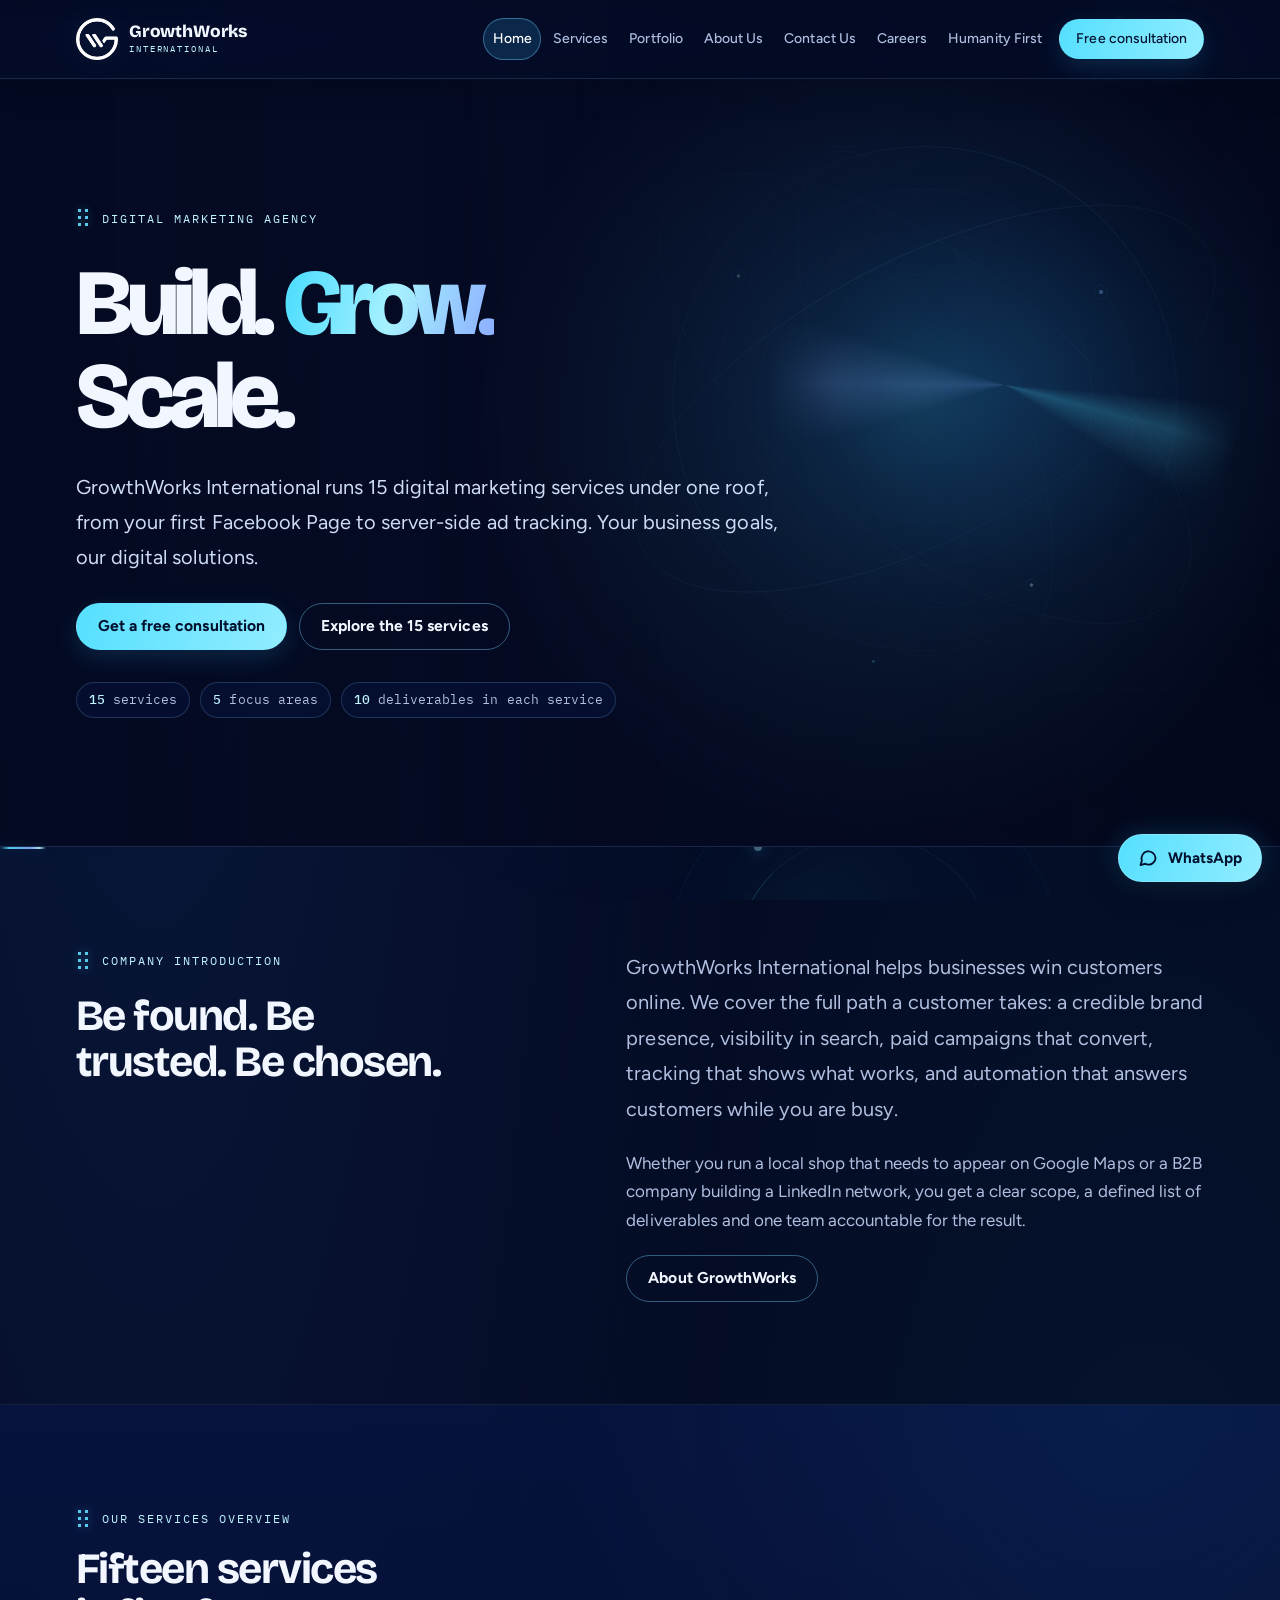
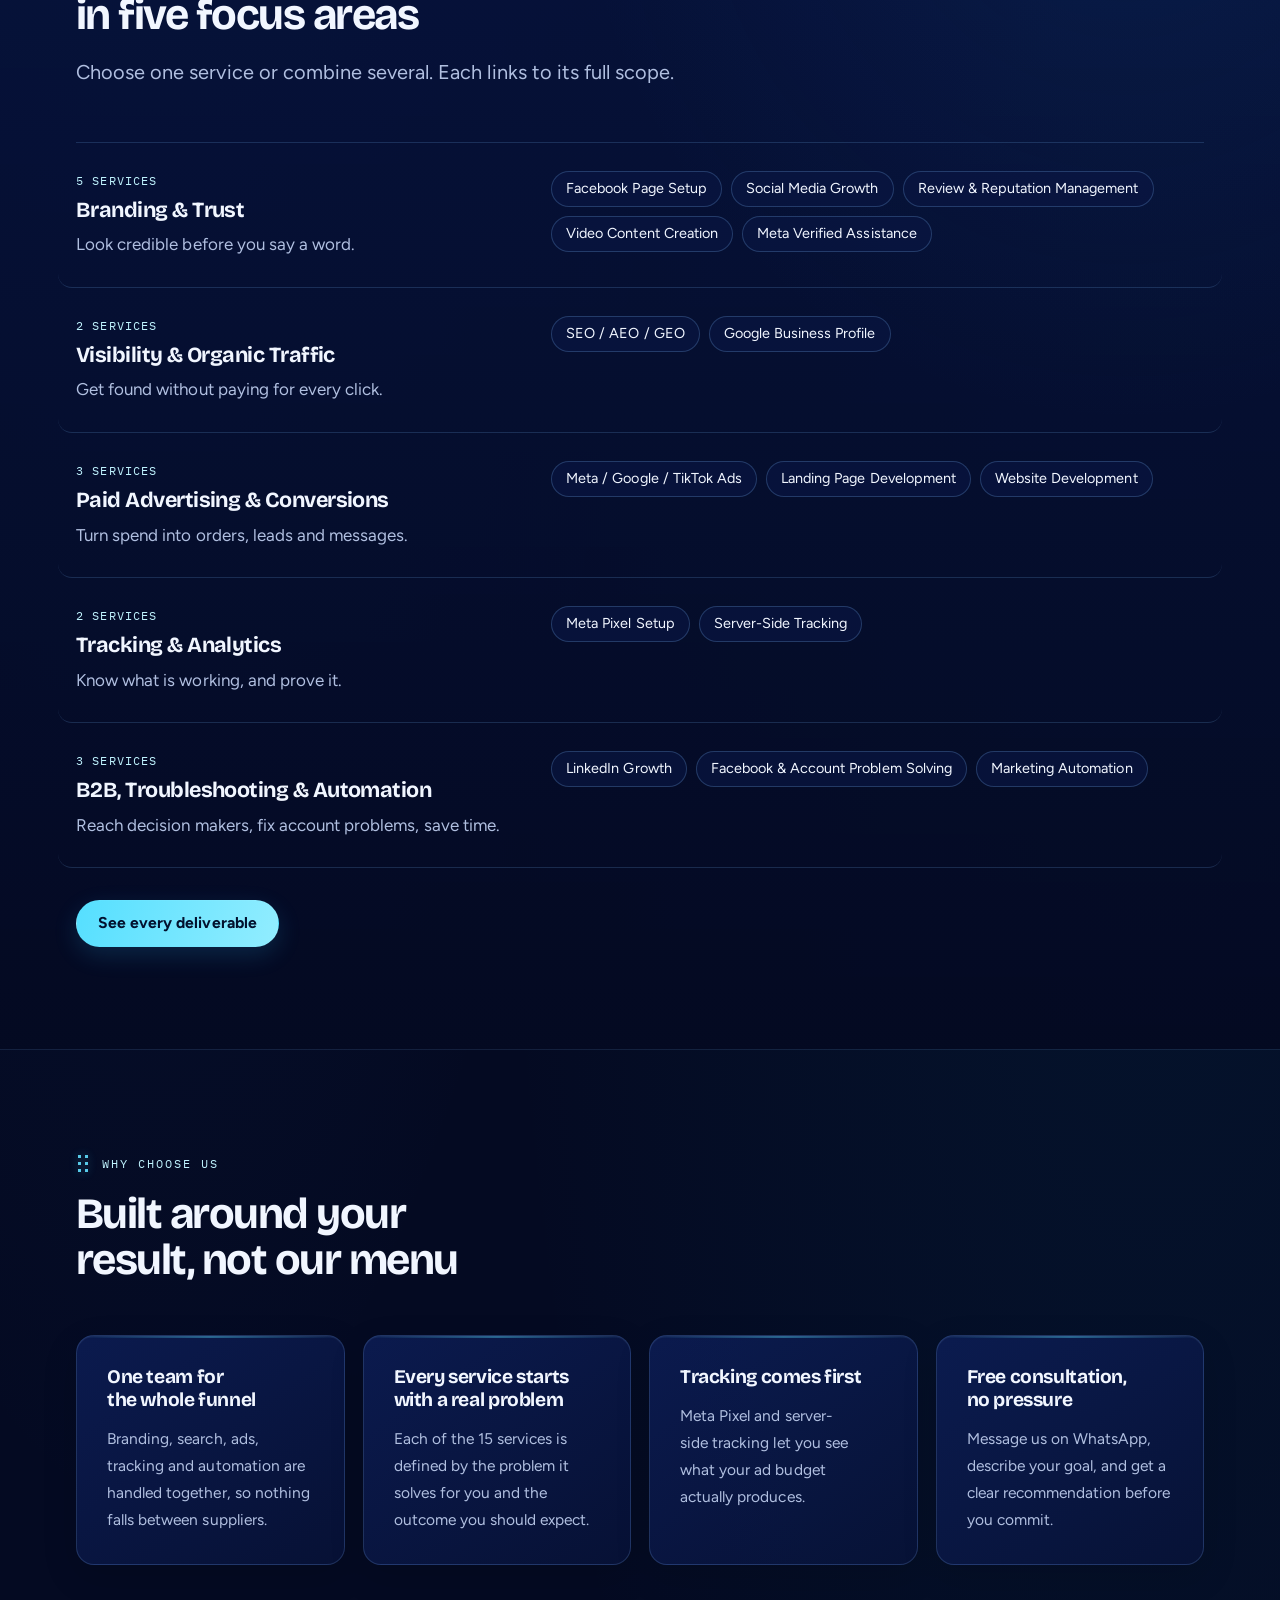
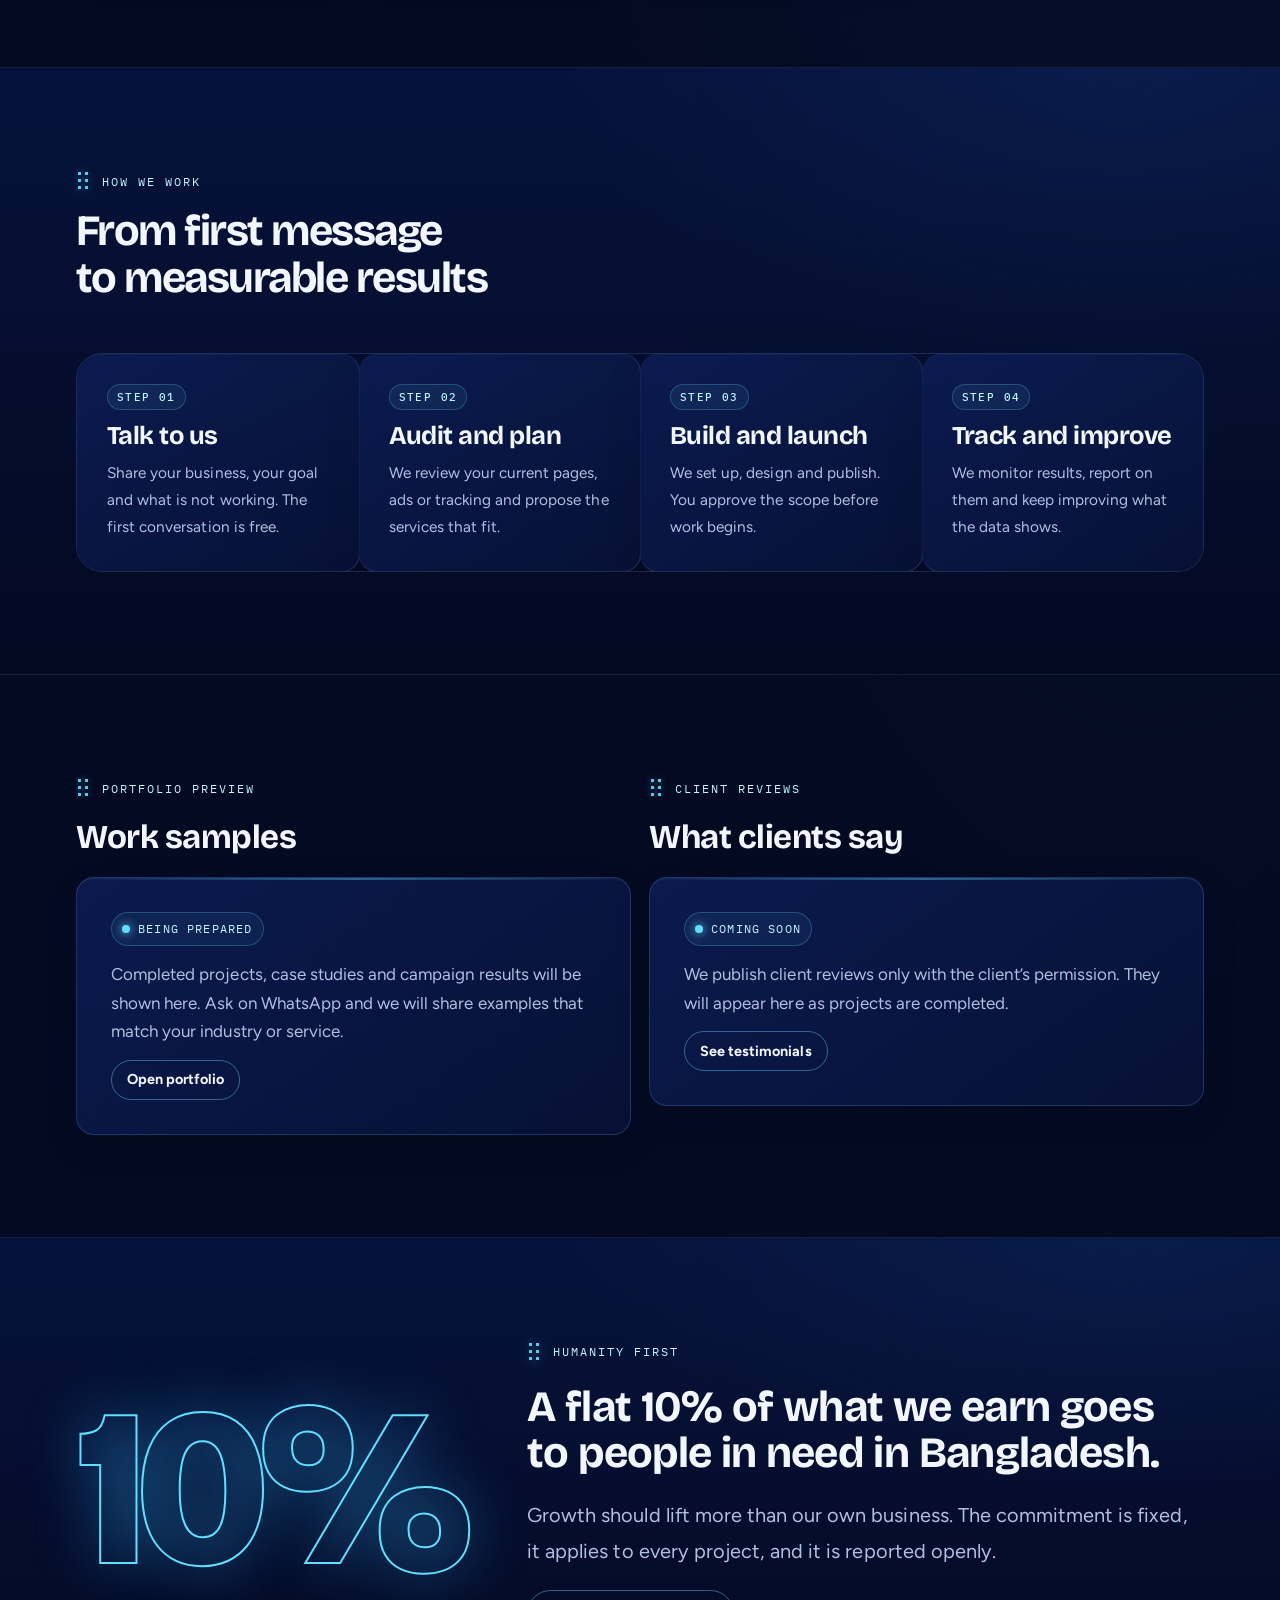
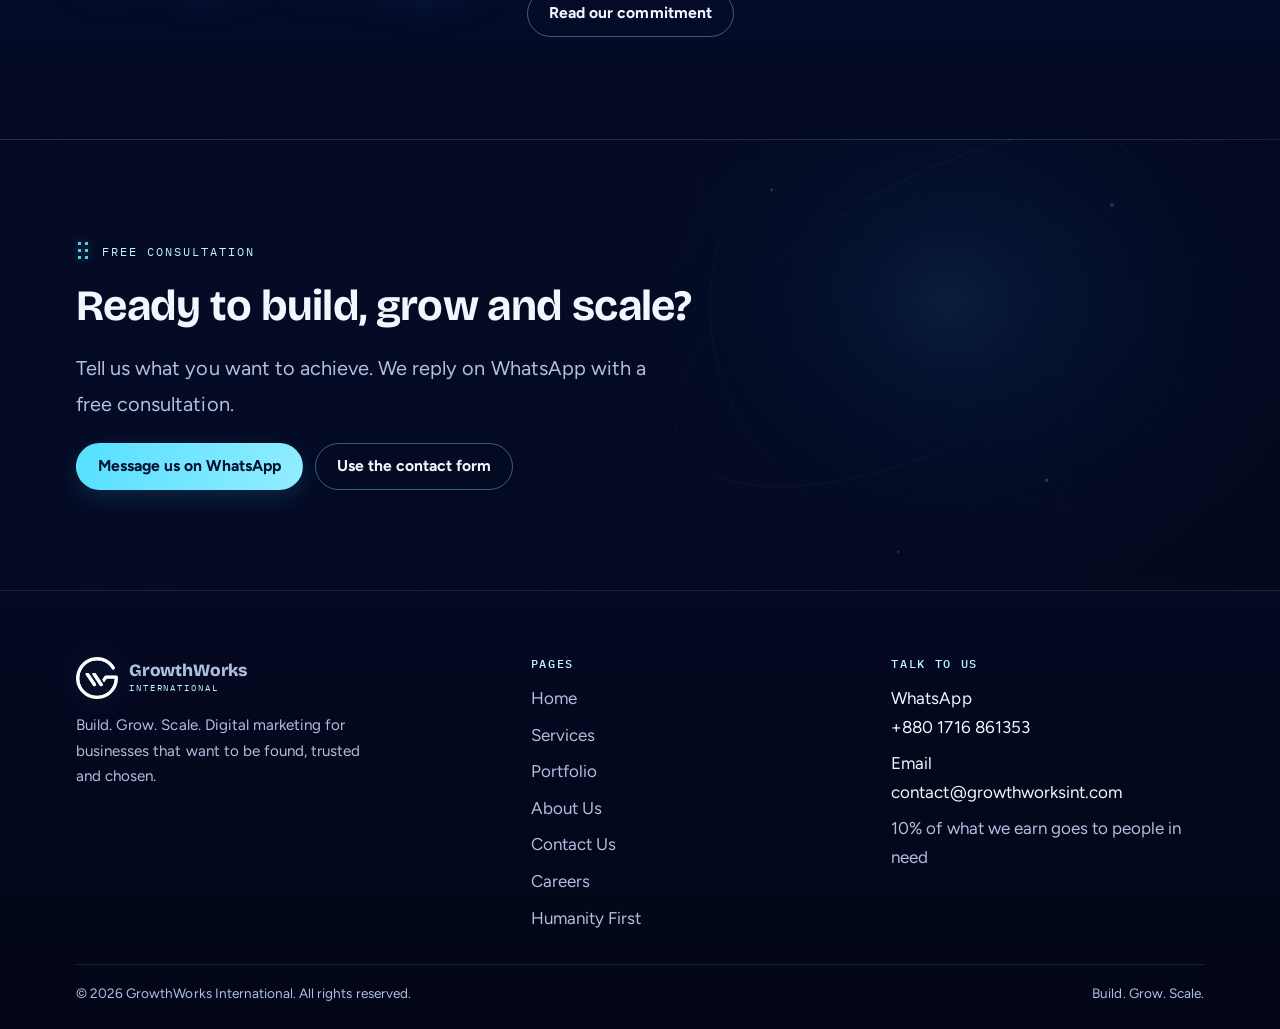
==== index.html @ 4bf30a3e "Preload crisp vector hero artwork for faster first paint" ====
<!doctype html>
<html lang="en">
<head>
  <meta charset="utf-8">
  <meta name="viewport" content="width=device-width, initial-scale=1, viewport-fit=cover">
  <meta name="theme-color" content="#040A22">
  <meta name="color-scheme" content="dark">
  <meta name="robots" content="index, follow, max-image-preview:large">
  <meta name="description" content="GrowthWorks International helps businesses grow online with digital marketing, SEO, paid advertising, analytics, web development and automation.">
  <title>GrowthWorks International | Build. Grow. Scale.</title>
  <link rel="canonical" href="https://growthworksint.jo3.org/">
  <link rel="preload" as="image" href="img/glow-4k.svg" fetchpriority="high">
  <link rel="icon" type="image/png" href="img/logo-mark.png">
  <meta property="og:type" content="website">
  <meta property="og:site_name" content="GrowthWorks International">
  <meta property="og:title" content="GrowthWorks International | Build. Grow. Scale.">
  <meta property="og:description" content="GrowthWorks International helps businesses grow online with digital marketing, SEO, paid advertising, analytics, web development and automation.">
  <meta property="og:url" content="https://growthworksint.jo3.org/">
  <meta name="twitter:card" content="summary">
  <meta name="twitter:title" content="GrowthWorks International | Build. Grow. Scale.">
  <meta name="twitter:description" content="GrowthWorks International helps businesses grow online with digital marketing, SEO, paid advertising, analytics, web development and automation.">
  <link rel="preconnect" href="https://fonts.googleapis.com">
  <link rel="preconnect" href="https://fonts.gstatic.com" crossorigin>
  <link rel="stylesheet" href="https://fonts.googleapis.com/css2?family=Bricolage+Grotesque:opsz,wght@12..96,500;700;800&family=Figtree:wght@400;500;600;700&family=IBM+Plex+Mono:wght@400;500&display=swap">
  <link rel="stylesheet" href="styles.css">
  <script type="application/ld+json">{"@context":"https://schema.org","@type":"Organization","name":"GrowthWorks International","url":"https://growthworksint.jo3.org/","logo":"https://growthworksint.jo3.org/img/logo-mark.png","description":"GrowthWorks International helps businesses grow online with digital marketing, SEO, paid advertising, analytics, web development and automation.","email":"contact@growthworksint.com","telephone":"+8801716861353","areaServed":"Bangladesh","knowsAbout":["Digital marketing","Search engine optimization","Web development","Analytics","Marketing automation"]}</script>
</head>
<body>
<a class="skip-link" href="#main-content">Skip to main content</a>
<header class="site-header"><div class="wrap"><a class="brand" href="index.html" aria-label="GrowthWorks International home"><img src="img/logo-mark.png" alt="" width="40" height="40"><span><b>GrowthWorks</b><small>International</small></span></a><button class="menu-btn" type="button" aria-expanded="false" aria-controls="site-nav">Menu</button><nav class="nav" id="site-nav" aria-label="Main"><a href="index.html" aria-current="page">Home</a><a href="services.html">Services</a><a href="portfolio.html">Portfolio</a><a href="about.html">About Us</a><a href="contact.html">Contact Us</a><a href="careers.html">Careers</a><a href="humanity-first.html">Humanity First</a><a class="btn btn-primary btn-sm nav-cta" href="https://wa.me/8801716861353?text=Hello%20GrowthWorks%20International%2C%20I%20would%20like%20a%20free%20consultation." target="_blank" rel="noopener">Free consultation</a></nav></div></header>
<main id="main-content" tabindex="-1">
<section class="hero"><div class="wrap"><div class="hero-copy">
  <span class="eyebrow">Digital marketing agency</span>
  <h1>Build. <span class="accent">Grow.</span> Scale.</h1>
  <p class="lede" style="color:#cfdcf7">GrowthWorks International runs 15 digital marketing services under one roof, from your first Facebook Page to server-side ad tracking. Your business goals, our digital solutions.</p>
  <div class="btn-row"><a class="btn btn-primary" href="https://wa.me/8801716861353?text=Hello%20GrowthWorks%20International%2C%20I%20would%20like%20a%20free%20consultation." target="_blank" rel="noopener">Get a free consultation</a><a class="btn btn-ghost" href="services.html">Explore the 15 services</a></div>
  <div class="hero-facts"><span><b>15</b> services</span><span><b>5</b> focus areas</span><span><b>10</b> deliverables in each service</span></div>
</div></div></section>

<section class="section"><div class="wrap split">
  <div class="stack"><span class="eyebrow">Company introduction</span><h2>Be found. Be trusted. Be chosen.</h2></div>
  <div class="stack"><p class="lede">GrowthWorks International helps businesses win customers online. We cover the full path a customer takes: a credible brand presence, visibility in search, paid campaigns that convert, tracking that shows what works, and automation that answers customers while you are busy.</p>
  <p class="mute">Whether you run a local shop that needs to appear on Google Maps or a B2B company building a LinkedIn network, you get a clear scope, a defined list of deliverables and one team accountable for the result.</p>
  <div class="btn-row"><a class="btn btn-ghost" href="about.html">About GrowthWorks</a></div></div>
</div></section>

<section class="section alt"><div class="wrap">
  <div class="section-head"><span class="eyebrow">Our services overview</span><h2>Fifteen services in five focus areas</h2><p class="lede">Choose one service or combine several. Each links to its full scope.</p></div>
  <div class="area-list"><div class="area-row"><div><span class="tag">5 services</span><h3>Branding &amp; Trust</h3><p class="mute" style="margin-top:8px">Look credible before you say a word.</p></div><div class="chips"><a class="chip" href="services.html#svc-1">Facebook Page Setup</a><a class="chip" href="services.html#svc-2">Social Media Growth</a><a class="chip" href="services.html#svc-3">Review &amp; Reputation Management</a><a class="chip" href="services.html#svc-4">Video Content Creation</a><a class="chip" href="services.html#svc-5">Meta Verified Assistance</a></div></div><div class="area-row"><div><span class="tag">2 services</span><h3>Visibility &amp; Organic Traffic</h3><p class="mute" style="margin-top:8px">Get found without paying for every click.</p></div><div class="chips"><a class="chip" href="services.html#svc-6">SEO / AEO / GEO</a><a class="chip" href="services.html#svc-7">Google Business Profile</a></div></div><div class="area-row"><div><span class="tag">3 services</span><h3>Paid Advertising &amp; Conversions</h3><p class="mute" style="margin-top:8px">Turn spend into orders, leads and messages.</p></div><div class="chips"><a class="chip" href="services.html#svc-8">Meta / Google / TikTok Ads</a><a class="chip" href="services.html#svc-9">Landing Page Development</a><a class="chip" href="services.html#svc-10">Website Development</a></div></div><div class="area-row"><div><span class="tag">2 services</span><h3>Tracking &amp; Analytics</h3><p class="mute" style="margin-top:8px">Know what is working, and prove it.</p></div><div class="chips"><a class="chip" href="services.html#svc-11">Meta Pixel Setup</a><a class="chip" href="services.html#svc-12">Server-Side Tracking</a></div></div><div class="area-row"><div><span class="tag">3 services</span><h3>B2B, Troubleshooting &amp; Automation</h3><p class="mute" style="margin-top:8px">Reach decision makers, fix account problems, save time.</p></div><div class="chips"><a class="chip" href="services.html#svc-13">LinkedIn Growth</a><a class="chip" href="services.html#svc-14">Facebook &amp; Account Problem Solving</a><a class="chip" href="services.html#svc-15">Marketing Automation</a></div></div></div>
  <div class="btn-row" style="margin-top:32px"><a class="btn btn-primary" href="services.html">See every deliverable</a></div>
</div></section>

<section class="section"><div class="wrap">
  <div class="section-head"><span class="eyebrow">Why choose us</span><h2>Built around your result, not our menu</h2></div>
  <div class="grid g4"><div class="card"><h3>One team for the whole funnel</h3><p>Branding, search, ads, tracking and automation are handled together, so nothing falls between suppliers.</p></div><div class="card"><h3>Every service starts with a real problem</h3><p>Each of the 15 services is defined by the problem it solves for you and the outcome you should expect.</p></div><div class="card"><h3>Tracking comes first</h3><p>Meta Pixel and server-side tracking let you see what your ad budget actually produces.</p></div><div class="card"><h3>Free consultation, no pressure</h3><p>Message us on WhatsApp, describe your goal, and get a clear recommendation before you commit.</p></div></div>
</div></section>

<section class="section alt"><div class="wrap">
  <div class="section-head"><span class="eyebrow">How we work</span><h2>From first message to measurable results</h2></div>
  <div class="steps"><div class="step"><h3>Talk to us</h3><p>Share your business, your goal and what is not working. The first conversation is free.</p></div><div class="step"><h3>Audit and plan</h3><p>We review your current pages, ads or tracking and propose the services that fit.</p></div><div class="step"><h3>Build and launch</h3><p>We set up, design and publish. You approve the scope before work begins.</p></div><div class="step"><h3>Track and improve</h3><p>We monitor results, report on them and keep improving what the data shows.</p></div></div>
</div></section>

<section class="section"><div class="wrap">
  <div class="grid g2">
    <div class="stack"><span class="eyebrow">Portfolio preview</span><h2 style="font-size:clamp(1.5rem,2.6vw,2.1rem)">Work samples</h2>
      <div class="pending"><span class="status">Being prepared</span><p>Completed projects, case studies and campaign results will be shown here. Ask on WhatsApp and we will share examples that match your industry or service.</p><a class="btn btn-ghost btn-sm" href="portfolio.html">Open portfolio</a></div></div>
    <div class="stack"><span class="eyebrow">Client reviews</span><h2 style="font-size:clamp(1.5rem,2.6vw,2.1rem)">What clients say</h2>
      <div class="pending"><span class="status">Coming soon</span><p>We publish client reviews only with the client’s permission. They will appear here as projects are completed.</p><a class="btn btn-ghost btn-sm" href="portfolio.html#testimonials">See testimonials</a></div></div>
  </div>
</div></section>

<section class="section alt"><div class="wrap"><div class="pledge">
  <div class="big-pct" aria-hidden="true">10%</div>
  <div class="stack"><span class="eyebrow">Humanity First</span><h2>A flat 10% of what we earn goes to people in need in Bangladesh.</h2><p class="lede">Growth should lift more than our own business. The commitment is fixed, it applies to every project, and it is reported openly.</p><div class="btn-row"><a class="btn btn-ghost" href="humanity-first.html">Read our commitment</a></div></div>
</div></div></section>
</main><section class="cta-band"><div class="wrap"><div class="stack"><span class="eyebrow">Free consultation</span><h2>Ready to build, grow and scale?</h2><p class="lede">Tell us what you want to achieve. We reply on WhatsApp with a free consultation.</p><div class="btn-row"><a class="btn btn-primary" href="https://wa.me/8801716861353?text=Hello%20GrowthWorks%20International%2C%20I%20would%20like%20a%20free%20consultation." target="_blank" rel="noopener">Message us on WhatsApp</a><a class="btn btn-ghost" href="contact.html">Use the contact form</a></div></div></div></section><footer class="site-footer"><div class="wrap"><div class="footer-grid"><div class="footer-brand"><a class="brand" href="index.html"><img src="img/logo-mark.png" alt="" width="40" height="40"><span><b>GrowthWorks</b><small>International</small></span></a><p>Build. Grow. Scale. Digital marketing for businesses that want to be found, trusted and chosen.</p></div><div><h4>Pages</h4><ul><li><a href="index.html">Home</a></li><li><a href="services.html">Services</a></li><li><a href="portfolio.html">Portfolio</a></li><li><a href="about.html">About Us</a></li><li><a href="contact.html">Contact Us</a></li><li><a href="careers.html">Careers</a></li><li><a href="humanity-first.html">Humanity First</a></li></ul></div><div><h4>Talk to us</h4><ul><li>WhatsApp<br><span style="color:var(--text)">+880 1716 861353</span></li><li>Email<br><span style="color:var(--text)">contact@growthworksint.com</span></li><li><a href="humanity-first.html">10% of what we earn goes to people in need</a></li></ul></div></div><div class="legal"><span>© 2026 GrowthWorks International. All rights reserved.</span><span>Build. Grow. Scale.</span></div></div></footer><a class="wa-float" href="https://wa.me/8801716861353?text=Hello%20GrowthWorks%20International%2C%20I%20have%20a%20question." target="_blank" rel="noopener" aria-label="Chat on WhatsApp"><svg width="20" height="20" viewBox="0 0 24 24" fill="none" stroke="currentColor" stroke-width="2.2" stroke-linecap="round" stroke-linejoin="round" aria-hidden="true"><path d="M21 11.5a8.4 8.4 0 0 1-12.4 7.4L3 20.5l1.7-5.4A8.4 8.4 0 1 1 21 11.5z"/></svg><span>WhatsApp</span></a><script src="site.js"></script>
</body></html>
---- styles.css ----
/* Layout concept: dark navy canvas from the brand glow artwork; left-aligned editorial text, glowing cyan hairlines echo the overlapping circles. */
:root {
  --ink: #040A22;
  --ink-2: #071440;
  --navy: #0B2080;
  --panel: #0A1745;
  --panel-2: #0D1E57;
  --line: rgba(122, 172, 255, 0.2);
  --line-strong: rgba(122, 200, 255, 0.45);
  --glow: #34B8FF;
  --glow-soft: #8FDAFF;
  --text: #EAF1FF;
  --mute: #A3B6E0;
  --ok: #3DDC97;
  --display: 'Bricolage Grotesque', 'Segoe UI', system-ui, sans-serif;
  --body: 'Figtree', 'Segoe UI', system-ui, sans-serif;
  --mono: 'IBM Plex Mono', ui-monospace, SFMono-Regular, Menlo, monospace;
  --gutter: clamp(16px, 4vw, 40px);
  --maxw: 1160px;
  color-scheme: dark;
}

*, *::before, *::after { box-sizing: border-box; }
html { scroll-behavior: smooth; }
body {
  margin: 0;
  background: var(--ink);
  color: var(--text);
  font-family: var(--body);
  font-size: 17px;
  line-height: 1.6;
  -webkit-font-smoothing: antialiased;
}
img { max-width: 100%; display: block; }
a { color: var(--glow-soft); text-underline-offset: 3px; }
a:hover { color: #fff; }
:focus-visible { outline: 2px solid var(--glow); outline-offset: 3px; border-radius: 4px; }
h1, h2, h3, h4 { font-family: var(--display); line-height: 1.12; margin: 0; text-wrap: balance; letter-spacing: -0.015em; }
h1 { font-size: clamp(2.6rem, 7vw, 5.2rem); font-weight: 800; }
h2 { font-size: clamp(1.8rem, 3.6vw, 2.7rem); font-weight: 700; }
h3 { font-size: clamp(1.25rem, 2vw, 1.6rem); font-weight: 700; }
h4 { font-size: 1rem; font-weight: 700; letter-spacing: 0; }
p { margin: 0; }
ul { margin: 0; padding: 0; list-style: none; }

.wrap { width: 100%; max-width: var(--maxw); margin-inline: auto; padding-inline: var(--gutter); }
.section { padding-block: clamp(56px, 9vw, 104px); }
.section + .section { border-top: 1px solid var(--line); }
.section.alt { background: linear-gradient(180deg, var(--ink-2), var(--ink)); }
.stack { display: flex; flex-direction: column; gap: 20px; }
.lede { font-size: clamp(1.05rem, 1.6vw, 1.25rem); color: var(--mute); max-width: 62ch; }
.mute { color: var(--mute); }

/* eyebrow with the dotted-column motif from the brand artwork */
.eyebrow {
  display: inline-flex; align-items: center; gap: 12px;
  font-family: var(--mono); font-size: 0.78rem; letter-spacing: 0.14em; text-transform: uppercase; color: var(--glow-soft);
}
.eyebrow::before {
  content: ""; width: 14px; height: 22px; flex: none;
  background: radial-gradient(circle, var(--glow) 1.6px, transparent 2px) 0 0 / 7px 7px;
  opacity: 0.9;
}

/* header */
.site-header {
  position: sticky; top: env(safe-area-inset-top, 0px); z-index: 50;
  background: rgba(4, 10, 34, 0.86); backdrop-filter: blur(14px);
  border-bottom: 1px solid var(--line);
}
.site-header .wrap { display: flex; align-items: center; gap: 20px; min-height: 68px; }
.brand { display: flex; align-items: center; gap: 12px; text-decoration: none; color: var(--text); min-width: 0; }
.brand img { width: 40px; height: 40px; }
.brand b { font-family: var(--display); font-weight: 800; font-size: 1.1rem; letter-spacing: -0.01em; display: block; line-height: 1.1; }
.brand small { font-family: var(--mono); font-size: 0.62rem; letter-spacing: 0.22em; text-transform: uppercase; color: var(--glow-soft); display: block; }
.nav { margin-left: auto; display: flex; align-items: center; gap: 4px; }
.nav a { color: var(--mute); text-decoration: none; font-size: 0.95rem; font-weight: 500; padding: 8px 12px; border-radius: 999px; white-space: nowrap; }
.nav a:hover { color: #fff; background: rgba(52, 184, 255, 0.1); }
.nav a[aria-current="page"] { color: #fff; background: rgba(52, 184, 255, 0.16); box-shadow: inset 0 0 0 1px var(--line-strong); }
.nav-cta { margin-left: 8px; }
.menu-btn { display: none; margin-left: auto; background: transparent; color: var(--text); border: 1px solid var(--line-strong); border-radius: 10px; padding: 9px 14px; font: 600 0.9rem var(--body); cursor: pointer; }

@media (max-width: 1040px) {
  .js .menu-btn { display: inline-flex; }
  .js .nav {
    display: none; position: absolute; left: 0; right: 0; top: 100%;
    flex-direction: column; align-items: stretch; gap: 2px; margin: 0;
    padding: 12px var(--gutter) 18px; background: var(--ink); border-bottom: 1px solid var(--line);
  }
  .js .nav.open { display: flex; }
  .js .nav a { padding: 12px 14px; font-size: 1.02rem; }
  .js .nav-cta { margin: 8px 0 0; }
  .nav { flex-wrap: wrap; justify-content: flex-end; }
}

/* buttons */
.btn {
  display: inline-flex; align-items: center; justify-content: center; gap: 10px;
  font: 700 0.98rem var(--body); text-decoration: none; cursor: pointer;
  padding: 13px 22px; border-radius: 999px; border: 1px solid transparent; line-height: 1.2;
  transition: transform 0.15s ease, box-shadow 0.2s ease, background 0.2s ease;
}
.btn-primary { background: var(--glow); color: #02112e; box-shadow: 0 0 0 0 rgba(52, 184, 255, 0.5); }
.btn-primary:hover { background: var(--glow-soft); color: #02112e; box-shadow: 0 0 28px 2px rgba(52, 184, 255, 0.45); transform: translateY(-1px); }
.btn-ghost { background: transparent; color: var(--text); border-color: var(--line-strong); }
.btn-ghost:hover { background: rgba(52, 184, 255, 0.12); color: #fff; }
.btn-sm { padding: 9px 16px; font-size: 0.9rem; }
.btn-row { display: flex; flex-wrap: wrap; gap: 12px; }

/* hero */
.hero {
  position: relative; isolation: isolate; overflow: hidden;
  background: var(--ink) url("img/glow.jpg") right center / cover no-repeat;
  border-bottom: 1px solid var(--line);
}
.hero::before {
  content: ""; position: absolute; inset: 0; z-index: -1;
  background: linear-gradient(90deg, var(--ink) 0%, rgba(4, 10, 34, 0.92) 38%, rgba(4, 10, 34, 0.35) 72%, rgba(4, 10, 34, 0.15) 100%);
}
.hero .wrap { padding-block: clamp(64px, 11vw, 140px); }
.hero-copy { max-width: 700px; display: flex; flex-direction: column; gap: 26px; }
.hero h1 .accent { color: var(--glow); text-shadow: 0 0 40px rgba(52, 184, 255, 0.45); }
.hero-facts { display: flex; flex-wrap: wrap; gap: 10px 28px; margin-top: 8px; font-family: var(--mono); font-size: 0.82rem; color: var(--mute); }
.hero-facts b { color: var(--text); font-weight: 500; }
.page-hero { padding-block: clamp(48px, 8vw, 92px); border-bottom: 1px solid var(--line); background: radial-gradient(900px 340px at 85% 0%, rgba(52, 184, 255, 0.14), transparent 70%), var(--ink); }
.page-hero .stack { max-width: 760px; }
.page-hero h1 { font-size: clamp(2.2rem, 5.5vw, 4rem); }

/* grids and cards */
.section-head { display: flex; flex-direction: column; gap: 14px; margin-bottom: clamp(28px, 4vw, 48px); max-width: 720px; }
.grid { display: grid; gap: 18px; }
.g2 { grid-template-columns: repeat(auto-fit, minmax(min(100%, 320px), 1fr)); }
.g3 { grid-template-columns: repeat(auto-fit, minmax(min(100%, 280px), 1fr)); }
.g4 { grid-template-columns: repeat(auto-fit, minmax(min(100%, 230px), 1fr)); }
.card { background: var(--panel); border: 1px solid var(--line); border-radius: 18px; padding: 24px; display: flex; flex-direction: column; gap: 12px; min-width: 0; }
.card p { color: var(--mute); font-size: 0.97rem; }
.card h3 { font-size: 1.2rem; }
a.card { text-decoration: none; color: inherit; transition: border-color 0.2s, transform 0.2s, background 0.2s; }
a.card:hover { border-color: var(--line-strong); background: var(--panel-2); transform: translateY(-2px); }
.tag { font-family: var(--mono); font-size: 0.72rem; letter-spacing: 0.1em; text-transform: uppercase; color: var(--glow-soft); }
.more { margin-top: auto; font-weight: 600; font-size: 0.92rem; color: var(--glow-soft); }

/* service-area rows on home */
.area-list { display: flex; flex-direction: column; border-top: 1px solid var(--line); }
.area-row { display: grid; grid-template-columns: minmax(0, 1fr) minmax(0, 1.5fr); gap: 12px 40px; padding-block: 26px; border-bottom: 1px solid var(--line); }
.area-row h3 { font-size: 1.35rem; }
.area-row .tag { display: block; margin-bottom: 8px; }
.chips { display: flex; flex-wrap: wrap; gap: 8px; align-content: flex-start; }
.chip { font-size: 0.9rem; padding: 7px 14px; border: 1px solid var(--line-strong); border-radius: 999px; color: var(--text); text-decoration: none; background: rgba(52, 184, 255, 0.06); }
a.chip:hover { background: rgba(52, 184, 255, 0.18); color: #fff; }
@media (max-width: 760px) { .area-row { grid-template-columns: minmax(0, 1fr); } }

/* process */
.steps { display: grid; grid-template-columns: repeat(auto-fit, minmax(min(100%, 220px), 1fr)); gap: 0; counter-reset: s; border: 1px solid var(--line); border-radius: 18px; overflow: hidden; }
.step { padding: 26px; display: flex; flex-direction: column; gap: 10px; border-right: 1px solid var(--line); border-bottom: 1px solid var(--line); margin: 0 -1px -1px 0; background: var(--panel); min-width: 0; }
.step::before { counter-increment: s; content: "Step " counter(s); font-family: var(--mono); font-size: 0.75rem; letter-spacing: 0.12em; text-transform: uppercase; color: var(--glow); }
.step p { color: var(--mute); font-size: 0.96rem; }

/* placeholder panel (portfolio, reviews, reports) */
.pending { border: 1px dashed var(--line-strong); border-radius: 18px; padding: 28px; display: flex; flex-direction: column; gap: 14px; background: rgba(13, 30, 87, 0.35); align-items: flex-start; min-width: 0; }
.pending p { color: var(--mute); max-width: 60ch; }
.status { display: inline-flex; align-items: center; gap: 8px; font-family: var(--mono); font-size: 0.74rem; letter-spacing: 0.1em; text-transform: uppercase; color: var(--glow-soft); }
.status::before { content: ""; width: 8px; height: 8px; border-radius: 50%; background: var(--glow); box-shadow: 0 0 10px var(--glow); }

/* CTA band */
.cta-band { position: relative; isolation: isolate; overflow: hidden; background: var(--ink) url("img/glow.jpg") 80% center / cover no-repeat; border-top: 1px solid var(--line); }
.cta-band::before { content: ""; position: absolute; inset: 0; z-index: -1; background: linear-gradient(90deg, rgba(4, 10, 34, 0.95), rgba(4, 10, 34, 0.55)); }
.cta-band .wrap { padding-block: clamp(56px, 8vw, 96px); }
.cta-band .stack { max-width: 640px; }

/* services page */
.svc-nav { position: sticky; top: calc(68px + env(safe-area-inset-top, 0px)); z-index: 40; background: rgba(4, 10, 34, 0.92); backdrop-filter: blur(10px); border-bottom: 1px solid var(--line); }
.svc-nav .wrap { display: flex; gap: 8px; padding-block: 10px; overflow-x: auto; scrollbar-width: thin; }
.svc-nav a { flex: none; white-space: nowrap; font-size: 0.88rem; padding: 7px 14px; border-radius: 999px; border: 1px solid var(--line); color: var(--mute); text-decoration: none; }
.svc-nav a:hover { color: #fff; border-color: var(--line-strong); }
.svc-group { scroll-margin-top: 140px; }
.svc-group > .wrap > h2 { margin-bottom: 8px; }
.svc { display: grid; grid-template-columns: minmax(0, 1.1fr) minmax(0, 1fr); gap: 28px 48px; padding-block: 40px; border-top: 1px solid var(--line); scroll-margin-top: 150px; }
.svc:first-of-type { margin-top: 28px; }
.svc-id { font-family: var(--mono); font-size: 0.8rem; letter-spacing: 0.12em; color: var(--glow); }
.svc h3 { font-size: clamp(1.5rem, 2.6vw, 2.1rem); margin: 6px 0 18px; }
.svc dl { margin: 0; display: flex; flex-direction: column; gap: 14px; }
.svc dt { font-family: var(--mono); font-size: 0.72rem; letter-spacing: 0.12em; text-transform: uppercase; color: var(--glow-soft); }
.svc dd { margin: 4px 0 0; color: var(--text); }
.svc dd.soft { color: var(--mute); font-size: 0.93rem; }
.svc .btn-row { margin-top: 22px; }
.included { background: var(--panel); border: 1px solid var(--line); border-radius: 18px; padding: 24px; align-self: start; min-width: 0; }
.included h4 { font-family: var(--mono); font-size: 0.74rem; letter-spacing: 0.12em; text-transform: uppercase; color: var(--glow-soft); margin-bottom: 14px; font-weight: 500; }
.included ul { display: grid; gap: 9px; }
.included li { position: relative; padding-left: 22px; font-size: 0.96rem; }
.included li::before { content: ""; position: absolute; left: 0; top: 0.55em; width: 9px; height: 9px; border-radius: 50%; border: 2px solid var(--glow); }
@media (max-width: 860px) { .svc { grid-template-columns: minmax(0, 1fr); } }

/* two-column text blocks */
.split { display: grid; grid-template-columns: minmax(0, 1fr) minmax(0, 1.2fr); gap: 32px clamp(32px, 6vw, 80px); align-items: start; }
@media (max-width: 860px) { .split { grid-template-columns: minmax(0, 1fr); } }
.list { display: flex; flex-direction: column; gap: 12px; }
.list li { position: relative; padding-left: 26px; color: var(--mute); }
.list li strong { color: var(--text); font-weight: 600; }
.list li::before { content: ""; position: absolute; left: 0; top: 0.6em; width: 10px; height: 10px; border-radius: 50%; border: 2px solid var(--glow); }

/* humanity first */
.big-pct { font-family: var(--display); font-weight: 800; font-size: clamp(6rem, 22vw, 14rem); line-height: 0.85; color: transparent; -webkit-text-stroke: 2px var(--glow); letter-spacing: -0.04em; text-shadow: 0 0 60px rgba(52, 184, 255, 0.35); }
.pledge { display: grid; grid-template-columns: auto minmax(0, 1fr); gap: 20px clamp(24px, 5vw, 64px); align-items: center; }
@media (max-width: 700px) { .pledge { grid-template-columns: minmax(0, 1fr); } }

/* forms */
.form { background: var(--panel); border: 1px solid var(--line); border-radius: 20px; padding: clamp(20px, 3vw, 32px); display: grid; grid-template-columns: repeat(2, minmax(0, 1fr)); gap: 18px; }
.form .full { grid-column: 1 / -1; }
@media (max-width: 640px) { .form { grid-template-columns: minmax(0, 1fr); } }
.field { display: flex; flex-direction: column; gap: 7px; min-width: 0; }
.field label { font-size: 0.86rem; font-weight: 600; color: var(--text); }
.field input, .field select, .field textarea {
  width: 100%; font: 400 1rem var(--body); color: var(--text); background: var(--ink);
  border: 1px solid var(--line-strong); border-radius: 12px; padding: 12px 14px;
}
.field textarea { min-height: 120px; resize: vertical; }
.field input::placeholder, .field textarea::placeholder { color: #6f84b5; }
.field input:focus, .field select:focus, .field textarea:focus { outline: 2px solid var(--glow); outline-offset: 1px; border-color: var(--glow); }
.result { grid-column: 1 / -1; border: 1px solid var(--line-strong); border-radius: 14px; padding: 18px; background: rgba(52, 184, 255, 0.07); display: flex; flex-direction: column; gap: 12px; }
.result textarea { width: 100%; min-height: 150px; font: 400 0.9rem var(--mono); color: var(--text); background: var(--ink); border: 1px solid var(--line); border-radius: 10px; padding: 12px; }
.result[hidden] { display: none; }

/* contact details */
.contact-list { display: flex; flex-direction: column; gap: 14px; }
.contact-item { display: flex; flex-wrap: wrap; align-items: center; gap: 10px 14px; padding: 18px 20px; border: 1px solid var(--line); border-radius: 16px; background: var(--panel); }
.contact-item .tag { flex: 0 0 100%; }
.contact-item .val { font-family: var(--display); font-weight: 700; font-size: 1.25rem; overflow-wrap: anywhere; user-select: all; }
.copy { font: 600 0.82rem var(--body); color: var(--glow-soft); background: transparent; border: 1px solid var(--line-strong); border-radius: 999px; padding: 6px 14px; cursor: pointer; }
.copy:hover { background: rgba(52, 184, 255, 0.14); color: #fff; }

/* footer */
.site-footer { border-top: 1px solid var(--line); background: #030820; }
.footer-grid { display: grid; grid-template-columns: minmax(0, 1.3fr) repeat(2, minmax(0, 1fr)); gap: 36px; padding-block: 56px 36px; }
@media (max-width: 800px) { .footer-grid { grid-template-columns: minmax(0, 1fr); } }
.footer-grid h4 { font-family: var(--mono); font-size: 0.74rem; letter-spacing: 0.14em; text-transform: uppercase; color: var(--glow-soft); font-weight: 500; margin-bottom: 14px; }
.footer-grid ul { display: grid; gap: 8px; }
.footer-grid a { color: var(--mute); text-decoration: none; }
.footer-grid a:hover { color: #fff; }
.footer-brand p { color: var(--mute); margin-top: 14px; max-width: 34ch; font-size: 0.95rem; }
.legal { border-top: 1px solid var(--line); padding-block: 18px 28px; font-size: 0.85rem; color: var(--mute); display: flex; flex-wrap: wrap; gap: 8px 24px; justify-content: space-between; }

.wa-float {
  position: fixed; right: max(16px, env(safe-area-inset-right, 0px)); bottom: calc(16px + env(safe-area-inset-bottom, 0px)); z-index: 60;
  display: inline-flex; align-items: center; gap: 10px; padding: 13px 20px; border-radius: 999px;
  background: var(--glow); color: #02112e; font: 700 0.95rem var(--body); text-decoration: none;
  box-shadow: 0 8px 30px rgba(0, 0, 0, 0.45), 0 0 24px rgba(52, 184, 255, 0.4);
}
.wa-float:hover { background: var(--glow-soft); color: #02112e; }
@media (max-width: 520px) { .wa-float span { display: none; } .wa-float { padding: 14px; } }

@media (prefers-reduced-motion: reduce) {
  html { scroll-behavior: auto; }
  * { transition: none !important; }
}


/* --------------------------------------------------------------------------
   GrowthWorks premium visual refresh
   Keeps the existing navy/cyan brand and all current page content intact.
   -------------------------------------------------------------------------- */
:root {
  --glow: #55DFFF;
  --glow-soft: #B7F2FF;
  --line: rgba(133, 196, 255, 0.19);
  --line-strong: rgba(110, 218, 255, 0.48);
  --panel: rgba(10, 23, 69, 0.82);
  --panel-2: rgba(13, 30, 87, 0.94);
  --surface-shadow: 0 18px 50px rgba(0, 0, 0, 0.18);
  --ease-out: cubic-bezier(0.2, 0.75, 0.25, 1);
}

body {
  background:
    radial-gradient(ellipse at 8% 3%, rgba(24, 76, 160, 0.16), transparent 34rem),
    radial-gradient(ellipse at 92% 42%, rgba(13, 116, 173, 0.09), transparent 36rem),
    var(--ink);
}

::selection {
  color: #02112e;
  background: var(--glow);
}

.site-header {
  background: rgba(4, 10, 34, 0.78);
  border-bottom-color: rgba(125, 202, 255, 0.17);
  box-shadow: 0 8px 30px rgba(0, 0, 0, 0.08);
  transition: background 220ms ease, border-color 220ms ease;
}

.brand img {
  filter: drop-shadow(0 0 13px rgba(85, 223, 255, 0.16));
  transition: transform 260ms var(--ease-out), filter 260ms ease;
}
.brand:hover img {
  transform: rotate(-4deg) scale(1.06);
  filter: drop-shadow(0 0 19px rgba(85, 223, 255, 0.42));
}

.hero {
  min-height: min(690px, 78vw);
  display: flex;
  align-items: center;
  background-position: center right;
}
.hero::before {
  background:
    linear-gradient(90deg, rgba(4, 10, 34, 0.99) 0%, rgba(4, 10, 34, 0.92) 34%, rgba(4, 10, 34, 0.56) 66%, rgba(4, 10, 34, 0.32) 100%),
    linear-gradient(0deg, rgba(4, 10, 34, 0.44), transparent 38%);
}
.hero-copy { gap: 25px; }
.hero h1 {
  max-width: 10ch;
  letter-spacing: -0.055em;
  line-height: 0.99;
}
.hero h1 .accent {
  background: linear-gradient(105deg, #55DFFF 10%, #A7F1FF 52%, #8AABFF 100%);
  -webkit-background-clip: text;
  background-clip: text;
  color: transparent;
  text-shadow: none;
}
.eyebrow { letter-spacing: 0.16em; }
.eyebrow::before { filter: drop-shadow(0 0 5px rgba(85, 223, 255, 0.5)); }
.hero-facts {
  gap: 12px 30px;
  margin-top: 4px;
}
.hero-facts span {
  padding: 8px 12px;
  border: 1px solid rgba(142, 204, 255, 0.2);
  border-radius: 999px;
  background: rgba(7, 20, 64, 0.45);
  backdrop-filter: blur(8px);
}
.hero-facts b { color: var(--glow-soft); }

.btn {
  position: relative;
  overflow: hidden;
  transition:
    transform 220ms var(--ease-out),
    box-shadow 220ms ease,
    border-color 220ms ease,
    background 220ms ease;
}
.btn-primary {
  background: linear-gradient(110deg, #55DFFF, #92EDFF);
  box-shadow: 0 8px 24px rgba(52, 184, 255, 0.16);
}
.btn-primary:hover {
  background: linear-gradient(110deg, #B7F2FF, #78DFFF);
  box-shadow: 0 12px 34px rgba(52, 184, 255, 0.3);
  transform: translateY(-2px);
}
.btn-ghost:hover { border-color: rgba(183, 242, 255, 0.72); transform: translateY(-2px); }
.btn:active { transform: translateY(0) scale(0.985); }

.section { position: relative; }
.section.alt {
  background:
    radial-gradient(ellipse at 88% 0%, rgba(27, 92, 176, 0.13), transparent 34rem),
    linear-gradient(180deg, rgba(7, 20, 64, 0.86), rgba(4, 10, 34, 0.96));
}
.section-head { margin-bottom: clamp(32px, 4vw, 54px); }
.section-head h2, .split h2 { letter-spacing: -0.035em; }
.section-head .lede { max-width: 58ch; }

.card,
.pending,
.step,
.contact-item {
  position: relative;
  isolation: isolate;
  overflow: hidden;
  background: linear-gradient(145deg, rgba(13, 30, 87, 0.84), rgba(8, 19, 57, 0.84));
  border-color: rgba(125, 190, 255, 0.19);
  box-shadow: 0 8px 26px rgba(0, 0, 0, 0.08);
  transition:
    transform 280ms var(--ease-out),
    border-color 240ms ease,
    box-shadow 280ms ease,
    background 240ms ease;
}
.card::before,
.pending::before,
.step::before,
.contact-item::before {
  content: "";
  position: absolute;
  inset: 0 auto auto 0;
  width: 100%;
  height: 2px;
  background: linear-gradient(90deg, transparent, rgba(85, 223, 255, 0.62), transparent);
  opacity: 0.6;
  pointer-events: none;
}
.card:hover,
a.card:hover,
.pending:hover,
.step:hover,
.contact-item:hover {
  transform: translateY(-5px);
  border-color: rgba(110, 218, 255, 0.48);
  box-shadow: 0 18px 42px rgba(0, 0, 0, 0.22), 0 0 25px rgba(52, 184, 255, 0.055);
}
.card h3, .step h3 { letter-spacing: -0.02em; }
.card p, .step p { line-height: 1.7; }
.more { display: inline-flex; align-items: center; gap: 7px; }
.more::after { content: "↗"; transition: transform 180ms ease; }
a.card:hover .more::after { transform: translate(3px, -2px); }

.area-list { border-top-color: rgba(125, 190, 255, 0.18); }
.area-row {
  position: relative;
  border-bottom-color: rgba(125, 190, 255, 0.18);
  border-radius: 14px;
  padding: 24px 18px;
  margin-inline: -18px;
  transition: background 220ms ease, transform 220ms var(--ease-out), border-color 220ms ease;
}
.area-row:hover {
  background: linear-gradient(90deg, rgba(52, 184, 255, 0.055), transparent 78%);
  transform: translateX(4px);
}
.area-row h3 { letter-spacing: -0.025em; }
.chips { gap: 9px; }
.chip {
  border-color: rgba(125, 190, 255, 0.23);
  background: rgba(10, 23, 69, 0.62);
  transition: transform 180ms var(--ease-out), background 180ms ease, border-color 180ms ease, color 180ms ease;
}
.chip:hover {
  transform: translateY(-2px);
  background: rgba(52, 184, 255, 0.13);
  border-color: rgba(110, 218, 255, 0.56);
  color: #fff;
}
.tag, .status {
  color: var(--glow-soft);
}

/* Turn each service into a clear, premium two-column card. */
.svc {
  position: relative;
  isolation: isolate;
  overflow: hidden;
  gap: clamp(24px, 3.4vw, 44px);
  padding: clamp(22px, 3.2vw, 36px);
  margin-top: 22px;
  border: 1px solid rgba(125, 190, 255, 0.2);
  border-radius: 22px;
  background:
    radial-gradient(ellipse at 0% 0%, rgba(52, 184, 255, 0.08), transparent 48%),
    linear-gradient(135deg, rgba(10, 23, 69, 0.94), rgba(6, 16, 48, 0.92));
  box-shadow: 0 12px 36px rgba(0, 0, 0, 0.13);
  transition: transform 280ms var(--ease-out), border-color 240ms ease, box-shadow 280ms ease;
}
.svc::before {
  content: "";
  position: absolute;
  z-index: -1;
  top: -100px;
  right: -100px;
  width: 230px;
  height: 230px;
  border-radius: 50%;
  background: rgba(52, 184, 255, 0.055);
  filter: blur(38px);
  pointer-events: none;
  transition: background 260ms ease, transform 400ms var(--ease-out);
}
.svc:hover {
  transform: translateY(-3px);
  border-color: rgba(110, 218, 255, 0.42);
  box-shadow: 0 22px 54px rgba(0, 0, 0, 0.2), 0 0 28px rgba(52, 184, 255, 0.05);
}
.svc:hover::before { background: rgba(52, 184, 255, 0.1); transform: scale(1.18); }
.svc-id {
  display: inline-flex;
  align-items: center;
  padding: 6px 10px;
  border: 1px solid rgba(85, 223, 255, 0.26);
  border-radius: 999px;
  background: rgba(52, 184, 255, 0.07);
  font-size: 0.72rem;
}
.svc h3 {
  margin-top: 12px;
  margin-bottom: 22px;
  letter-spacing: -0.035em;
}
.svc dl { gap: 17px; }
.svc dl > div {
  padding-left: 14px;
  border-left: 2px solid rgba(85, 223, 255, 0.23);
}
.svc dt { font-size: 0.69rem; }
.svc dd { color: #DCE8FF; line-height: 1.68; }
.svc .btn-row { gap: 10px; }
.included {
  padding: clamp(20px, 2.5vw, 28px);
  border-radius: 17px;
  background: linear-gradient(150deg, rgba(14, 34, 91, 0.86), rgba(4, 13, 42, 0.8));
  border-color: rgba(125, 190, 255, 0.2);
  box-shadow: inset 0 1px 0 rgba(255, 255, 255, 0.025);
}
.included h4 {
  display: flex;
  align-items: center;
  gap: 10px;
  padding-bottom: 13px;
  border-bottom: 1px solid rgba(125, 190, 255, 0.17);
  color: var(--glow-soft);
}
.included h4::before {
  content: "✓";
  display: inline-grid;
  place-items: center;
  width: 22px;
  height: 22px;
  border-radius: 7px;
  color: #02112e;
  background: var(--glow);
  font: 700 0.75rem var(--body);
}
.included ul { gap: 0; }
.included li {
  padding: 9px 0 9px 22px;
  border-bottom: 1px solid rgba(125, 190, 255, 0.09);
  color: #D3E0FC;
  line-height: 1.5;
}
.included li:last-child { border-bottom: 0; }
.included li::before {
  top: 1.15em;
  width: 7px;
  height: 7px;
  border-width: 2px;
  box-shadow: 0 0 9px rgba(85, 223, 255, 0.15);
}

.svc-nav {
  position: sticky;
  top: 68px;
  z-index: 30;
  padding-block: 12px;
  background: rgba(4, 10, 34, 0.87);
  border-bottom: 1px solid rgba(125, 190, 255, 0.16);
  backdrop-filter: blur(16px);
}
.svc-nav .wrap { display: flex; flex-wrap: wrap; gap: 8px; }
.svc-nav a {
  border-radius: 999px;
  border-color: rgba(125, 190, 255, 0.2);
  background: rgba(10, 23, 69, 0.42);
  transition: color 180ms ease, background 180ms ease, border-color 180ms ease, transform 180ms ease;
}
.svc-nav a:hover {
  transform: translateY(-1px);
  background: rgba(52, 184, 255, 0.12);
  border-color: rgba(110, 218, 255, 0.48);
}

.form {
  border-color: rgba(125, 190, 255, 0.23);
  background: linear-gradient(145deg, rgba(10, 23, 69, 0.94), rgba(6, 16, 48, 0.94));
  box-shadow: var(--surface-shadow);
}
.field input, .field select, .field textarea, .result textarea {
  transition: border-color 180ms ease, box-shadow 180ms ease, background 180ms ease;
}
.field input:focus, .field select:focus, .field textarea:focus {
  box-shadow: 0 0 0 4px rgba(85, 223, 255, 0.09);
  background: rgba(4, 10, 34, 0.96);
}
.result {
  border-color: rgba(110, 218, 255, 0.35);
  background: rgba(52, 184, 255, 0.075);
}
.contact-item { border-radius: 18px; }
.wa-float {
  border: 1px solid rgba(183, 242, 255, 0.32);
  background: linear-gradient(110deg, #55DFFF, #92EDFF);
  box-shadow: 0 10px 32px rgba(0, 0, 0, 0.35), 0 0 26px rgba(52, 184, 255, 0.22);
  transition: transform 220ms var(--ease-out), box-shadow 220ms ease, background 220ms ease;
}
.wa-float:hover {
  transform: translateY(-3px);
  box-shadow: 0 14px 38px rgba(0, 0, 0, 0.38), 0 0 34px rgba(52, 184, 255, 0.31);
}
.site-footer { background: rgba(3, 8, 32, 0.88); }
.footer-grid { gap: clamp(24px, 4vw, 48px); }
.footer-grid a { transition: color 180ms ease; }
.legal { border-top-color: rgba(125, 190, 255, 0.15); }

/* Scroll-triggered reveals are enabled by site.js only when motion is allowed. */
.has-reveal .reveal-item {
  opacity: 0;
  transform: translateY(18px);
  transition: opacity 560ms var(--ease-out), transform 560ms var(--ease-out);
  transition-delay: var(--reveal-delay, 0ms);
}
.has-reveal .reveal-item.is-visible {
  opacity: 1;
  transform: translateY(0);
}
.scroll-progress {
  position: fixed;
  z-index: 1000;
  inset: 0 auto auto 0;
  width: 100%;
  height: 3px;
  transform: scaleX(0);
  transform-origin: left center;
  background: linear-gradient(90deg, #55DFFF, #8AAEFF, #B7F2FF);
  box-shadow: 0 0 12px rgba(85, 223, 255, 0.45);
  pointer-events: none;
}

@media (max-width: 1040px) {
  .hero { min-height: 0; }
  .svc-nav { top: 68px; }
}
@media (max-width: 860px) {
  .svc { padding: clamp(20px, 4vw, 28px); }
  .area-row { grid-template-columns: minmax(0, 1fr); gap: 15px; margin-inline: 0; padding-inline: 0; }
  .area-row:hover { transform: none; }
}
@media (max-width: 640px) {
  body { font-size: 16px; }
  .hero::before {
    background: linear-gradient(90deg, rgba(4, 10, 34, 0.97), rgba(4, 10, 34, 0.74)), linear-gradient(0deg, rgba(4, 10, 34, 0.42), transparent);
  }
  .hero .wrap { padding-block: 68px; }
  .hero-copy { gap: 21px; }
  .hero-facts { gap: 8px; }
  .hero-facts span { font-size: 0.72rem; padding: 7px 10px; }
  .svc { border-radius: 18px; gap: 22px; }
  .svc .btn-row .btn { flex: 1 1 auto; }
  .svc-nav { position: static; }
  .svc-nav .wrap { gap: 7px; }
  .svc-nav a { font-size: 0.8rem; }
  .card, .pending, .step { padding: 21px; }
  .wa-float { right: max(12px, env(safe-area-inset-right, 0px)); bottom: calc(12px + env(safe-area-inset-bottom, 0px)); }
}
@media (prefers-reduced-motion: reduce) {
  .has-reveal .reveal-item,
  .has-reveal .reveal-item.is-visible {
    opacity: 1 !important;
    transform: none !important;
    transition: none !important;
  }
  .scroll-progress { display: none; }
}


/* --------------------------------------------------------------------------
   Scroll-reactive motion graphics
   Ambient orbital glows, section progress lines and in-view service lighting.
   -------------------------------------------------------------------------- */
main, .site-footer { position: relative; z-index: 1; }
.site-header { z-index: 50; }

.scroll-motion-scene {
  position: fixed;
  z-index: 0;
  inset: 0;
  overflow: hidden;
  pointer-events: none;
  contain: layout paint;
}
.scroll-orb {
  position: absolute;
  display: block;
  width: clamp(180px, 28vw, 390px);
  aspect-ratio: 1;
  border: 1px solid rgba(85, 223, 255, 0.13);
  border-radius: 50%;
  background:
    radial-gradient(circle at 38% 36%, rgba(85, 223, 255, 0.12), rgba(52, 116, 255, 0.045) 36%, transparent 70%);
  box-shadow: inset 0 0 45px rgba(85, 223, 255, 0.035), 0 0 65px rgba(52, 184, 255, 0.035);
  will-change: transform;
}
.scroll-orb::before,
.scroll-orb::after {
  content: "";
  position: absolute;
  border-radius: 50%;
  pointer-events: none;
}
.scroll-orb::before {
  width: 8px;
  height: 8px;
  top: 19%;
  left: 22%;
  background: #A7F1FF;
  box-shadow: 0 0 14px 4px rgba(85, 223, 255, 0.28);
}
.scroll-orb::after {
  inset: 13%;
  border: 1px solid rgba(137, 185, 255, 0.17);
  border-left-color: rgba(85, 223, 255, 0.46);
  border-bottom-color: transparent;
  animation: orb-orbit 28s linear infinite;
}
.scroll-orb--one { top: -9vh; right: -9vw; }
.scroll-orb--two {
  width: clamp(150px, 21vw, 300px);
  top: 34vh;
  left: -12vw;
  opacity: 0.7;
  transform: rotate(35deg);
}
.scroll-orb--two::after { inset: 20%; animation-duration: 34s; animation-direction: reverse; }
.scroll-orb--three {
  width: clamp(200px, 31vw, 440px);
  bottom: -26vh;
  right: 17vw;
  opacity: 0.55;
}
.scroll-orb--three::after { inset: 17%; animation-duration: 40s; }

.hero .wrap { position: relative; z-index: 1; }
.hero::after {
  content: "";
  position: absolute;
  z-index: 0;
  top: 9%;
  right: clamp(-90px, 3vw, 44px);
  width: clamp(230px, 37vw, 500px);
  aspect-ratio: 1;
  border-radius: 50%;
  border: 1px solid rgba(85, 223, 255, 0.17);
  background:
    radial-gradient(circle at 50% 50%, rgba(52, 184, 255, 0.07), transparent 60%),
    conic-gradient(from 15deg, transparent 0 22%, rgba(85, 223, 255, 0.22) 25%, transparent 30% 66%, rgba(138, 174, 255, 0.18) 71%, transparent 76%);
  box-shadow: inset 0 0 45px rgba(85, 223, 255, 0.04), 0 0 80px rgba(52, 184, 255, 0.035);
  transform: translate3d(0, var(--hero-parallax, 0px), 0) rotate(var(--hero-rotation, 0deg));
  will-change: transform;
  pointer-events: none;
}
.hero::after {
  mask-image: radial-gradient(circle, #000 51%, transparent 72%);
}
.hero .wrap { padding-block: clamp(64px, 11vw, 140px); }

.section-scroll-track {
  position: absolute;
  top: 0;
  left: 0;
  z-index: 3;
  height: 2px;
  width: 100%;
  transform: scaleX(0);
  transform-origin: left center;
  opacity: 0.15;
  pointer-events: none;
  background: linear-gradient(90deg, transparent, #55DFFF 20%, #88AFFF 65%, #B7F2FF 86%, transparent);
  box-shadow: 0 0 14px rgba(85, 223, 255, 0.25);
  will-change: transform;
}
.section-scroll-track.is-active { opacity: 0.9; }

.svc {
  --scroll-focus: 0;
  transition:
    transform 280ms var(--ease-out),
    border-color 240ms ease,
    box-shadow 280ms ease,
    background 240ms ease;
}
.svc::after {
  content: "";
  position: absolute;
  top: 0;
  left: 0;
  width: 100%;
  height: 2px;
  border-radius: inherit;
  background: linear-gradient(90deg, transparent, #55DFFF 22%, #88AFFF 70%, transparent);
  transform: scaleX(var(--scroll-focus));
  transform-origin: left center;
  opacity: 0.95;
  pointer-events: none;
}
.svc.is-visible {
  box-shadow:
    0 18px 46px rgba(0, 0, 0, 0.16),
    0 0 calc(var(--scroll-focus) * 34px) rgba(52, 184, 255, calc(var(--scroll-focus) * 0.12));
}
.svc .included {
  transition: border-color 240ms ease, background 240ms ease;
}
.svc.is-visible .included {
  border-color: rgba(125, 190, 255, calc(0.16 + var(--scroll-focus) * 0.24));
}

@keyframes orb-orbit {
  from { transform: rotate(0deg); }
  to { transform: rotate(360deg); }
}

@media (max-width: 640px) {
  .scroll-orb--one { right: -34vw; top: 1vh; }
  .scroll-orb--two { left: -37vw; top: 44vh; }
  .scroll-orb--three { right: -25vw; bottom: -15vh; }
  .hero::after {
    top: 2%;
    right: -42%;
    width: 76vw;
    opacity: 0.65;
  }
}
@media (prefers-reduced-motion: reduce) {
  .scroll-motion-scene,
  .section-scroll-track,
  .hero::after { display: none !important; }
  .svc::after { display: none; }
  .scroll-orb::after { animation: none !important; }
}



/* --------------------------------------------------------------------------
   Premium interaction layer
   Pointer-following light, tactile controls and a little extra depth.
   Effects are optional and disabled for reduced-motion preferences.
   -------------------------------------------------------------------------- */

/* Pointer-following ambient highlight on cards and form panels. */
.card, .pending, .step, .contact-item, .included, .form {
  position: relative;
  isolation: isolate;
}
.card::after,
.pending::after,
.step::after,
.contact-item::after,
.included::after,
.form::after {
  content: "";
  position: absolute;
  z-index: -1;
  inset: 0;
  border-radius: inherit;
  background: radial-gradient(
    360px circle at var(--spot-x, 50%) var(--spot-y, 50%),
    rgba(85, 223, 255, 0.115),
    rgba(85, 223, 255, 0.035) 36%,
    transparent 72%
  );
  opacity: 0;
  transition: opacity 220ms ease;
  pointer-events: none;
}
.has-pointer-spot:hover::after { opacity: 1; }

/* A moving light makes the primary calls-to-action feel more tactile. */
.btn::before {
  content: "";
  position: absolute;
  inset: -35% auto -35% -70%;
  width: 42%;
  transform: skewX(-22deg);
  background: linear-gradient(90deg, transparent, rgba(255,255,255,0.32), transparent);
  transition: left 620ms cubic-bezier(.2,.7,.2,1);
  pointer-events: none;
}
.btn:hover::before { left: 140%; }
.btn:focus-visible { outline-offset: 4px; }

/* The hero's cyan light follows the pointer without shifting page layout. */
.hero::before {
  background:
    radial-gradient(660px circle at var(--hero-spot-x, 70%) var(--hero-spot-y, 45%), rgba(85, 223, 255, 0.105), transparent 64%),
    linear-gradient(90deg, rgba(4, 10, 34, 0.99) 0%, rgba(4, 10, 34, 0.92) 34%, rgba(4, 10, 34, 0.56) 66%, rgba(4, 10, 34, 0.32) 100%),
    linear-gradient(0deg, rgba(4, 10, 34, 0.44), transparent 38%);
}

/* Sharper focus and consistent tap feedback on touch devices. */
button, .btn, .chip, .svc-nav a {
  -webkit-tap-highlight-color: transparent;
}
button:active, .chip:active, .svc-nav a:active {
  transform: scale(0.985);
}
.nav a, .chip, .svc-nav a, .footer-grid a {
  transition-timing-function: cubic-bezier(.2,.7,.2,1);
}

@media (max-width: 640px) {
  .hero::before {
    background:
      radial-gradient(520px circle at var(--hero-spot-x, 74%) var(--hero-spot-y, 20%), rgba(85, 223, 255, 0.09), transparent 66%),
      linear-gradient(90deg, rgba(4, 10, 34, 0.97), rgba(4, 10, 34, 0.74)),
      linear-gradient(0deg, rgba(4, 10, 34, 0.42), transparent);
  }
  .btn::before { display: none; }
}
@media (prefers-reduced-motion: reduce) {
  .btn::before { display: none !important; }
  .card::after, .pending::after, .step::after, .contact-item::after,
  .included::after, .form::after { display: none !important; }
}


/* ==========================================================================
   GrowthWorks International — Pro responsive design system
   Unified spacing, contrast, layout resilience and refined interactions.
   ========================================================================== */
:root {
  --maxw: 1240px;
  --gutter: clamp(18px, 4.6vw, 56px);
  --radius-sm: 12px;
  --radius-md: 18px;
  --radius-lg: 26px;
  --surface-shadow: 0 20px 60px rgba(0, 0, 0, .22);
  --surface-highlight: inset 0 1px 0 rgba(255, 255, 255, .045);
  --ease-out: cubic-bezier(.22, .75, .22, 1);
  --text: #F1F6FF;
  --mute: #B0BFE0;
  --line: rgba(147, 185, 255, .17);
  --line-strong: rgba(114, 210, 255, .42);
  --glow: #61DFFF;
  --glow-soft: #C0F4FF;
}

html {
  scroll-padding-top: 96px;
  text-size-adjust: 100%;
  -webkit-text-size-adjust: 100%;
}
body {
  min-width: 320px;
  overflow-x: clip;
  font-size: clamp(15px, .35vw + 14px, 17px);
  line-height: 1.68;
  letter-spacing: .002em;
  background:
    radial-gradient(ellipse at 12% 0%, rgba(36, 94, 190, .17), transparent 38rem),
    radial-gradient(ellipse at 90% 35%, rgba(13, 152, 190, .075), transparent 42rem),
    #040A22;
}
main, section, article, aside, header, footer, .wrap, .grid, .split { min-width: 0; }
.wrap { max-width: var(--maxw); }
p { text-wrap: pretty; }
h1, h2, h3, h4 { text-wrap: balance; }
h1 { line-height: 1.01; }
h2 { line-height: 1.08; }
::selection { color: #02112E; background: #61DFFF; }
a { transition: color 180ms ease; }
img, svg, video, canvas { max-width: 100%; }
button, input, select, textarea { font: inherit; }
button, a { touch-action: manipulation; }
:target { scroll-margin-top: 104px; }

/* Header: generous spacing on desktop, polished, predictable mobile drawer. */
.site-header {
  top: 0;
  background: rgba(4, 10, 34, .83);
  border-bottom-color: rgba(130, 195, 255, .16);
  box-shadow: 0 8px 36px rgba(0, 0, 0, .13);
  -webkit-backdrop-filter: blur(20px) saturate(145%);
  backdrop-filter: blur(20px) saturate(145%);
}
.site-header .wrap {
  min-height: 78px;
  gap: clamp(12px, 1.4vw, 22px);
}
.brand { gap: 11px; flex: 0 0 auto; }
.brand img { width: 42px; height: 42px; }
.brand b { font-size: 1.08rem; }
.brand small { font-size: .59rem; letter-spacing: .2em; }
.nav { gap: 2px; }
.nav a {
  padding: 9px clamp(8px, .75vw, 12px);
  font-size: .875rem;
  transition: color 180ms ease, background 180ms ease, box-shadow 180ms ease, transform 180ms var(--ease-out);
}
.nav a:hover { transform: translateY(-1px); }
.nav .nav-cta {
  margin-left: 6px;
  padding: 11px 16px;
  color: #02112E;
}
.menu-btn {
  min-height: 44px;
  align-items: center;
  justify-content: center;
  gap: 8px;
  padding: 10px 15px;
  border-radius: 13px;
  background: rgba(14, 35, 86, .72);
  box-shadow: var(--surface-highlight);
  transition: border-color 180ms ease, background 180ms ease, transform 180ms ease;
}
.menu-btn:hover { border-color: var(--glow); background: rgba(28, 67, 128, .8); }
.menu-btn:focus-visible, .copy:focus-visible { outline: 2px solid var(--glow); outline-offset: 3px; }

@media (max-width: 1100px) {
  .site-header { z-index: 100; }
  .site-header .wrap { min-height: 72px; }
  .js .menu-btn { display: inline-flex; }
  .js .nav {
    position: absolute;
    top: calc(100% + 1px);
    left: 0;
    right: 0;
    display: none;
    align-items: stretch;
    gap: 5px;
    margin: 0;
    padding: 14px var(--gutter) 20px;
    max-height: calc(100dvh - 76px);
    overflow-y: auto;
    overscroll-behavior: contain;
    background: rgba(4, 10, 34, .97);
    border-bottom: 1px solid var(--line-strong);
    box-shadow: 0 24px 45px rgba(0, 0, 0, .34);
    -webkit-backdrop-filter: blur(22px);
    backdrop-filter: blur(22px);
  }
  .js .nav.open { display: flex; }
  .js .nav a {
    width: 100%;
    white-space: normal;
    padding: 12px 15px;
    border-radius: 12px;
    font-size: 1rem;
  }
  .js .nav .nav-cta {
    width: 100%;
    margin: 8px 0 0;
    justify-content: center;
  }
  .svc-nav { top: 72px; }
}

/* Hero: editorial typography, controlled width, no edge collisions. */
.hero {
  min-height: clamp(530px, 72svh, 760px);
  background-position: center right;
  background-size: cover;
}
.hero .wrap { padding-block: clamp(72px, 10vw, 136px); }
.hero-copy { max-width: 720px; gap: clamp(20px, 2.3vw, 28px); }
.hero h1 {
  max-width: 10ch;
  font-size: clamp(3.1rem, 7.3vw, 6.1rem);
  letter-spacing: -.065em;
}
.hero .lede { max-width: 59ch; line-height: 1.75; }
.hero .btn-row { gap: 12px; }
.hero-facts { gap: 10px; }
.hero-facts span { line-height: 1.4; }
.page-hero {
  position: relative;
  overflow: hidden;
  background:
    radial-gradient(ellipse at 82% 10%, rgba(85, 223, 255, .13), transparent 35rem),
    linear-gradient(135deg, rgba(8, 23, 64, .42), transparent 72%),
    var(--ink);
}
.page-hero .wrap { position: relative; z-index: 1; }
.page-hero h1 { max-width: 17ch; letter-spacing: -.055em; }
.page-hero .lede { line-height: 1.75; }

/* Consistent editorial rhythm through all pages. */
.section { padding-block: clamp(58px, 8vw, 108px); }
.section-head { gap: 16px; }
.section-head h2, .split h2 { max-width: 19ch; }
.section-head .lede { max-width: 60ch; }
.lede { line-height: 1.78; }
.split { gap: clamp(28px, 5.4vw, 76px); }
.stack { gap: clamp(14px, 1.8vw, 21px); }
.section.alt {
  background:
    radial-gradient(ellipse at 88% 0%, rgba(27, 92, 176, .13), transparent 35rem),
    linear-gradient(180deg, rgba(7, 20, 64, .86), rgba(4, 10, 34, .96));
}
.section + .section { border-top-color: rgba(134, 190, 255, .12); }

/* Cards: more depth, calmer borders, a consistent hover language. */
.card, .pending, .step, .contact-item, .included, .form {
  border-color: rgba(135, 187, 255, .19);
  box-shadow: 0 12px 36px rgba(0, 0, 0, .12), var(--surface-highlight);
}
.card, .pending, .step, .contact-item, .included { border-radius: var(--radius-md); }
.card { padding: clamp(20px, 2.5vw, 30px); gap: 14px; }
.card h3 { line-height: 1.18; }
.card p, .step p { line-height: 1.74; }
.pending { padding: clamp(22px, 3vw, 34px); border-style: solid; }
.pending .status { padding: 6px 10px; border: 1px solid rgba(97, 223, 255, .24); border-radius: 999px; background: rgba(97, 223, 255, .06); }
.status::before { flex: 0 0 8px; }
.step { padding: clamp(22px, 2.6vw, 30px); }
.steps { border-color: rgba(135, 187, 255, .19); border-radius: var(--radius-lg); }
.area-row { padding-block: clamp(20px, 2.5vw, 28px); }
.chip { min-height: 36px; display: inline-flex; align-items: center; line-height: 1.35; }
a.card:hover, .pending:hover, .step:hover, .contact-item:hover { transform: translateY(-4px); }
.svc {
  border-radius: var(--radius-lg);
  padding: clamp(22px, 3vw, 38px);
  gap: clamp(22px, 3vw, 42px);
}
.included { padding: clamp(20px, 2.4vw, 30px); }
.svc dl > div { min-width: 0; }
.svc dd { overflow-wrap: anywhere; }
.svc .btn-row .btn { min-height: 42px; }
.svc-nav {
  top: 78px;
  background: rgba(4, 10, 34, .91);
  -webkit-backdrop-filter: blur(18px);
  backdrop-filter: blur(18px);
}
.svc-nav .wrap { padding-block: 12px; scrollbar-width: none; }
.svc-nav .wrap::-webkit-scrollbar { display: none; }
.svc-nav a { min-height: 38px; display: inline-flex; align-items: center; }
.svc-group { scroll-margin-top: 160px; }

/* Forms are conversion surfaces: consistent hit targets and clear keyboard focus. */
.form {
  gap: clamp(14px, 1.8vw, 20px);
  padding: clamp(20px, 3vw, 34px);
  border-radius: var(--radius-lg);
  box-shadow: var(--surface-shadow), var(--surface-highlight);
}
.field { gap: 8px; }
.field label { line-height: 1.4; }
.field input, .field select, .field textarea, .result textarea {
  min-height: 48px;
  max-width: 100%;
  border-color: rgba(135, 187, 255, .28);
  border-radius: 12px;
}
.field textarea { min-height: 132px; }
.field input:hover, .field select:hover, .field textarea:hover { border-color: rgba(110, 218, 255, .52); }
.field input:focus-visible, .field select:focus-visible, .field textarea:focus-visible {
  outline: 2px solid rgba(97, 223, 255, .7);
  outline-offset: 2px;
}
.result { min-width: 0; overflow-wrap: anywhere; }
.result textarea { display: block; resize: vertical; }
.btn {
  min-height: 46px;
  padding: 13px 21px;
  font-weight: 700;
}
.btn-sm { min-height: 40px; padding: 10px 15px; }
.btn-row { align-items: center; }
.btn-row .btn { max-width: 100%; }
.copy { min-height: 38px; }
.contact-item { padding: clamp(16px, 2vw, 22px); }
.contact-item .val { max-width: 100%; overflow-wrap: anywhere; }
.list li { line-height: 1.72; }

/* Footer and floating CTA: use safe-area insets and avoid covering content. */
.site-footer { background: linear-gradient(180deg, rgba(4, 10, 34, .92), #020617); }
.footer-grid { padding-block: clamp(40px, 6vw, 66px) 32px; }
.footer-grid > div { min-width: 0; }
.footer-grid a { overflow-wrap: anywhere; }
.legal { padding-block: 18px calc(24px + env(safe-area-inset-bottom, 0px)); line-height: 1.6; }
.wa-float {
  right: max(18px, env(safe-area-inset-right, 0px));
  bottom: calc(18px + env(safe-area-inset-bottom, 0px));
  min-height: 48px;
  padding: 13px 19px;
}
.cta-band { background-position: center; }
.cta-band .wrap { padding-block: clamp(58px, 8vw, 100px); }

/* Calm down decorative motion on touch screens to prioritize readability/perf. */
.scroll-motion-scene { opacity: .7; }
.scroll-orb { pointer-events: none; }
.hero::after { pointer-events: none; }
@media (hover: hover) and (pointer: fine) {
  .btn:active { transform: translateY(0) scale(.985); }
  .chip:hover, .svc-nav a:hover { transform: translateY(-2px); }
}

/* Tablet landscape and smaller laptops */
@media (max-width: 1100px) {
  :root { --gutter: clamp(22px, 4.2vw, 42px); }
  .hero { min-height: clamp(500px, 70svh, 680px); }
  .hero h1 { font-size: clamp(3rem, 8vw, 5.5rem); }
  .hero::after { right: -8%; opacity: .8; }
  .footer-grid { gap: 28px; }
}
@media (max-width: 860px) {
  .section { padding-block: clamp(50px, 8vw, 78px); }
  .hero { min-height: 0; }
  .hero .wrap { padding-block: clamp(72px, 12vw, 104px); }
  .hero-copy { max-width: 650px; }
  .hero h1 { max-width: 9ch; font-size: clamp(3rem, 9.5vw, 5.2rem); }
  .hero::after { top: 4%; right: -20%; width: clamp(260px, 50vw, 420px); opacity: .52; }
  .split { grid-template-columns: minmax(0, 1fr); }
  .section-head h2, .split h2 { max-width: 22ch; }
  .svc { grid-template-columns: minmax(0, 1fr); }
  .svc .included { width: 100%; }
  .footer-grid { grid-template-columns: repeat(2, minmax(0, 1fr)); }
  .footer-brand { grid-column: 1 / -1; }
  .svc-nav { top: 72px; }
}
@media (max-width: 640px) {
  :root { --gutter: 20px; }
  body { font-size: 16px; }
  .site-header .wrap { min-height: 68px; }
  .brand img { width: 38px; height: 38px; }
  .brand b { font-size: 1rem; }
  .brand small { font-size: .55rem; }
  .menu-btn { padding: 9px 12px; }
  .hero { background-position: 63% center; }
  .hero::before {
    background:
      radial-gradient(ellipse at 80% 24%, rgba(52, 184, 255, .12), transparent 23rem),
      linear-gradient(90deg, rgba(4, 10, 34, .98), rgba(4, 10, 34, .82)),
      linear-gradient(0deg, rgba(4, 10, 34, .6), transparent);
  }
  .hero .wrap { padding-block: 70px 76px; }
  .hero-copy { gap: 21px; }
  .hero h1 { max-width: 8ch; font-size: clamp(2.75rem, 12.5vw, 4.1rem); }
  .hero .lede { font-size: 1.02rem; }
  .hero .btn-row { align-items: stretch; }
  .hero .btn-row .btn { flex: 1 1 100%; width: 100%; }
  .hero-facts { gap: 8px; }
  .hero-facts span { font-size: .72rem; padding: 7px 10px; }
  .section { padding-block: 52px; }
  .section-head { margin-bottom: 28px; }
  .section-head h2, .split h2 { font-size: clamp(1.75rem, 8.2vw, 2.35rem); }
  .grid { gap: 13px; }
  .g2, .g3, .g4 { grid-template-columns: minmax(0, 1fr); }
  .card, .pending, .step { padding: 21px; }
  .area-row { padding: 21px 12px; margin-inline: -12px; }
  .chips { gap: 7px; }
  .chip { font-size: .82rem; padding: 8px 11px; }
  .steps { grid-template-columns: minmax(0, 1fr); border-radius: 17px; }
  .step { border-right: 0; margin: 0; }
  .page-hero { padding-block: 54px; }
  .page-hero h1 { font-size: clamp(2.25rem, 10vw, 3.4rem); }
  .page-hero .lede { font-size: 1.02rem; }
  .svc { padding: 22px 18px; margin-top: 16px; border-radius: 19px; gap: 22px; }
  .svc h3 { font-size: 1.55rem; overflow-wrap: anywhere; }
  .svc .btn-row { align-items: stretch; }
  .svc .btn-row .btn { flex: 1 1 100%; width: 100%; }
  .svc-nav { position: static; }
  .svc-nav .wrap { padding-inline: var(--gutter); }
  .svc-nav a { font-size: .8rem; }
  .included { padding: 20px; }
  .form { grid-template-columns: minmax(0, 1fr); padding: 18px; gap: 15px; }
  .form .full, .result { grid-column: 1; }
  .split { gap: 26px; }
  .pledge { gap: 20px; }
  .big-pct { font-size: clamp(5.8rem, 27vw, 9rem); }
  .footer-grid { grid-template-columns: minmax(0, 1fr); gap: 26px; }
  .footer-brand { grid-column: auto; }
  .legal { flex-direction: column; gap: 8px; }
  .wa-float { right: 14px; bottom: calc(14px + env(safe-area-inset-bottom, 0px)); }
  .scroll-motion-scene { opacity: .3; }
  .scroll-orb { filter: saturate(.8); }
  .hero::after { right: -52%; width: 82vw; opacity: .4; }
}
@media (max-width: 380px) {
  :root { --gutter: 16px; }
  .brand { gap: 8px; }
  .brand b { font-size: .92rem; }
  .brand small { letter-spacing: .14em; }
  .hero h1 { font-size: 2.65rem; }
  .hero-facts span { font-size: .68rem; }
  .btn { padding-inline: 16px; }
}
@media (prefers-reduced-motion: reduce) {
  *, *::before, *::after {
    scroll-behavior: auto !important;
    animation-duration: .01ms !important;
    animation-iteration-count: 1 !important;
    transition-duration: .01ms !important;
  }
  .scroll-motion-scene, .section-scroll-track, .hero::after { display: none !important; }
  .has-reveal .reveal-item, .has-reveal .reveal-item.is-visible {
    opacity: 1 !important;
    transform: none !important;
  }
}


/* Final responsive polish: preserve the highlighted CTA and numbered process steps. */
@media (max-width: 1100px) {
  .js .nav .nav-cta,
  .js .nav .nav-cta:hover {
    color: #02112E;
    background: linear-gradient(110deg, #61DFFF, #B7F2FF);
    box-shadow: 0 8px 24px rgba(52, 184, 255, .16);
  }
}
.svc-group { position: relative; }
.steps { counter-reset: s; }
.step::before {
  content: "STEP " counter(s, decimal-leading-zero);
  position: static;
  display: block;
  width: fit-content;
  height: auto;
  margin-bottom: 2px;
  padding: 5px 9px;
  border: 1px solid rgba(97, 223, 255, .23);
  border-radius: 999px;
  background: rgba(97, 223, 255, .07);
  color: var(--glow-soft);
  font: 500 .68rem var(--mono);
  letter-spacing: .13em;
  opacity: 1;
}


/* ==========================================================================
   FUTURE-FORWARD EXPERIENCE LAYER
   Premium art direction, measured motion, clearer focus states and utilities.
   No external animation library; honors reduced-motion and touch constraints.
   ========================================================================== */

body::before {
  content: "";
  position: fixed;
  z-index: 0;
  inset: 0;
  pointer-events: none;
  opacity: .28;
  background:
    radial-gradient(ellipse at 50% -16%, rgba(95, 202, 255, .11), transparent 46rem),
    radial-gradient(ellipse at 0% 70%, rgba(42, 91, 208, .09), transparent 34rem);
}
body::after {
  content: "";
  position: fixed;
  z-index: 0;
  inset: 0;
  pointer-events: none;
  opacity: .12;
  background-image: radial-gradient(rgba(177, 217, 255, .36) .65px, transparent .65px);
  background-size: 28px 28px;
  mask-image: linear-gradient(to bottom, black, transparent 78%);
}
.site-header, main, .site-footer { position: relative; }
.site-header { z-index: 100; }
.skip-link {
  position: fixed;
  z-index: 1200;
  top: 10px;
  left: 10px;
  padding: 12px 16px;
  border-radius: 12px;
  background: #B7F2FF;
  color: #02112E;
  font-weight: 800;
  text-decoration: none;
  transform: translateY(-150%);
  box-shadow: 0 8px 28px rgba(0,0,0,.28);
}
.skip-link:focus { transform: translateY(0); }
main:focus { outline: none; }

/* Refined entrance animation — no hidden content if scripts are blocked. */
@keyframes gw-enter-up {
  from { opacity: 0; transform: translateY(16px); }
  to { opacity: 1; transform: translateY(0); }
}
@media (prefers-reduced-motion: no-preference) {
  .hero-copy > .eyebrow { animation: gw-enter-up .62s .05s both; }
  .hero-copy > h1 { animation: gw-enter-up .72s .11s both; }
  .hero-copy > .lede { animation: gw-enter-up .72s .19s both; }
  .hero-copy > .btn-row { animation: gw-enter-up .72s .27s both; }
  .hero-copy > .hero-facts { animation: gw-enter-up .72s .34s both; }
  .page-hero .stack > * { animation: gw-enter-up .62s both; }
  .page-hero .stack > *:nth-child(2) { animation-delay: .08s; }
  .page-hero .stack > *:nth-child(3) { animation-delay: .16s; }
  .page-hero .stack > *:nth-child(4) { animation-delay: .22s; }
}

/* Services get a softly moving light tied to cursor coordinates. */
.svc {
  background:
    radial-gradient(440px circle at var(--spot-x, 82%) var(--spot-y, 0%), rgba(97, 223, 255, .09), transparent 72%),
    radial-gradient(ellipse at 0% 0%, rgba(52, 184, 255, .08), transparent 48%),
    linear-gradient(135deg, rgba(10, 23, 69, .94), rgba(6, 16, 48, .92));
}
.svc.is-visible { transition: box-shadow 280ms var(--ease-out), border-color 240ms ease; }
.area-row, .card, .svc, .step, .pending, .contact-item, .included, .form {
  scroll-margin-top: 108px;
}
.card:focus-within, .pending:focus-within, .contact-item:focus-within {
  border-color: rgba(97, 223, 255, .62);
  box-shadow: 0 0 0 3px rgba(97, 223, 255, .08), var(--surface-shadow);
}

/* Back-to-top is injected by site.js only after JS initializes successfully. */
.back-to-top {
  position: fixed;
  right: max(18px, env(safe-area-inset-right, 0px));
  bottom: calc(82px + env(safe-area-inset-bottom, 0px));
  z-index: 70;
  display: inline-grid;
  place-items: center;
  width: 48px;
  height: 48px;
  border: 1px solid rgba(183, 242, 255, .42);
  border-radius: 15px;
  color: #02112E;
  background: linear-gradient(135deg, #B7F2FF, #61DFFF);
  box-shadow: 0 10px 30px rgba(0,0,0,.3), 0 0 22px rgba(52,184,255,.16);
  cursor: pointer;
  opacity: 1;
  transform: translateY(0);
  transition: opacity 180ms ease, transform 180ms var(--ease-out), box-shadow 180ms ease;
}
.back-to-top:hover { transform: translateY(-3px); box-shadow: 0 14px 34px rgba(0,0,0,.32), 0 0 28px rgba(52,184,255,.26); }
.back-to-top:focus-visible { outline: 3px solid var(--glow-soft); outline-offset: 4px; }
.back-to-top[hidden] { display: none !important; }

/* More legible links and controls while retaining the brand's restrained palette. */
.nav a:focus-visible, .chip:focus-visible, .svc-nav a:focus-visible, .footer-grid a:focus-visible {
  outline: 2px solid var(--glow-soft);
  outline-offset: 3px;
}
.result .wa-send { align-self: flex-start; }
.legal, .contact-item, .footer-grid { overflow-wrap: anywhere; }

@media (max-width: 640px) {
  body::after { opacity: .07; background-size: 24px 24px; }
  .back-to-top {
    right: 14px;
    bottom: calc(76px + env(safe-area-inset-bottom, 0px));
    width: 44px;
    height: 44px;
    border-radius: 14px;
  }
  .hero-facts { max-width: 100%; }
  .hero-facts span { white-space: normal; }
}
@media (prefers-reduced-motion: reduce) {
  .hero-copy > *, .page-hero .stack > * { animation: none !important; }
  body::before, body::after { display: none !important; }
  .back-to-top { transition: none !important; }
}


/* ==========================================================================
   TRUE 4K / RETINA READY LAYER
   Uses vector artwork for infinite-scale backgrounds and gives 1440p–4K
   displays more room without stretching bitmap images or breaking mobile.
   ========================================================================== */

/* The former 1600px raster glow is replaced with a crisp 3840×2160 SVG scene. */
.hero {
  background-image: url("img/glow-4k.svg");
  background-repeat: no-repeat;
  background-size: cover;
  background-position: center right;
  background-color: #040A22;
}
.cta-band {
  background-image: url("img/glow-4k.svg");
  background-repeat: no-repeat;
  background-size: cover;
  background-position: 62% center;
  background-color: #040A22;
}

/* Prevent oversized raster assets from being artificially enlarged in content. */
img {
  max-width: 100%;
  height: auto;
  image-rendering: auto;
}

/* Widescreen / 1440p layouts */
@media (min-width: 1440px) {
  :root {
    --maxw: 1400px;
    --gutter: clamp(42px, 3.5vw, 64px);
  }
  body { font-size: 18px; }
  .site-header .wrap { min-height: 84px; }
  .brand img { width: 46px; height: 46px; }
  .nav a { font-size: .92rem; padding-inline: 10px; }
  .hero { min-height: clamp(720px, 68svh, 980px); }
  .hero-copy { max-width: 820px; gap: 30px; }
  .hero h1 { font-size: clamp(5.3rem, 5.4vw, 7.2rem); max-width: 10ch; }
  .hero .lede { font-size: clamp(1.15rem, 1.12vw, 1.34rem); }
  .section { padding-block: clamp(92px, 7vw, 142px); }
  .section-head { margin-bottom: clamp(44px, 4vw, 66px); }
  .grid { gap: clamp(18px, 1.35vw, 28px); }
  .g2 { grid-template-columns: repeat(2, minmax(0, 1fr)); }
  .g3 { grid-template-columns: repeat(3, minmax(0, 1fr)); }
  .g4 { grid-template-columns: repeat(4, minmax(0, 1fr)); }
  .card { padding: clamp(26px, 2vw, 36px); border-radius: 22px; }
  .split { gap: clamp(60px, 5vw, 94px); }
  .cta-band .wrap { padding-block: clamp(82px, 6vw, 124px); }
}

/* UHD / 4K browser viewport */
@media (min-width: 1920px) {
  :root {
    --maxw: 1680px;
    --gutter: clamp(68px, 3.5vw, 92px);
  }
  body { font-size: 19px; }
  .site-header .wrap { min-height: 90px; }
  .brand img { width: 50px; height: 50px; }
  .brand b { font-size: 1.2rem; }
  .brand small { font-size: .65rem; }
  .nav { gap: 5px; }
  .nav a { font-size: .98rem; padding: 10px 12px; }
  .hero { min-height: clamp(820px, 67svh, 1120px); }
  .hero-copy { max-width: 960px; gap: 34px; }
  .hero h1 { font-size: clamp(6.4rem, 5.1vw, 8.4rem); }
  .hero .lede { font-size: clamp(1.24rem, 1.05vw, 1.52rem); }
  .hero-facts { font-size: .9rem; gap: 14px; }
  .page-hero { padding-block: clamp(88px, 6vw, 132px); }
  .page-hero h1 { font-size: clamp(4.6rem, 4.2vw, 6.2rem); }
  .section { padding-block: clamp(120px, 7vw, 168px); }
  .section-head h2, .split h2 { font-size: clamp(2.8rem, 2.3vw, 3.7rem); }
  .card, .pending, .step, .contact-item, .included { border-radius: 24px; }
  .card { padding: clamp(30px, 1.75vw, 40px); }
  .svc { padding: clamp(34px, 2.1vw, 48px); gap: clamp(42px, 3vw, 64px); }
  .included { padding: clamp(30px, 1.9vw, 42px); }
  .form { padding: clamp(32px, 2.3vw, 48px); gap: 24px; }
  .field input, .field select, .field textarea { min-height: 56px; padding: 15px 17px; }
  .btn { min-height: 54px; padding: 16px 27px; }
  .btn-sm { min-height: 46px; padding: 12px 18px; }
}

/* Large 4K / 5K / ultrawide displays; keep reading width deliberate. */
@media (min-width: 2400px) {
  :root {
    --maxw: 2080px;
    --gutter: clamp(88px, 3.6vw, 118px);
  }
  body { font-size: 21px; }
  .hero { min-height: clamp(960px, 66svh, 1280px); }
  .hero h1 { font-size: clamp(7.4rem, 4.35vw, 9.2rem); max-width: 10ch; }
  .hero-copy { max-width: 1080px; gap: 38px; }
  .hero .lede { max-width: 62ch; font-size: clamp(1.35rem, .9vw, 1.65rem); }
  .hero::after { width: clamp(560px, 26vw, 900px); right: 3vw; }
  .section { padding-block: clamp(150px, 6vw, 200px); }
  .section-head { max-width: 980px; }
  .section-head h2, .split h2 { font-size: clamp(3.2rem, 2.15vw, 4.3rem); }
  .grid { gap: 30px; }
  .g2 { grid-template-columns: repeat(2, minmax(0, 1fr)); }
  .g3 { grid-template-columns: repeat(3, minmax(0, 1fr)); }
  .g4 { grid-template-columns: repeat(4, minmax(0, 1fr)); }
  .area-row { padding-block: 34px; }
  .chip { font-size: .95rem; padding: 11px 17px; min-height: 44px; }
  .cta-band .wrap { padding-block: 150px; }
  .footer-grid { padding-block: 88px 48px; gap: 70px; }
}

/* Native 4K CSS-pixel viewports and higher: scale the stage, not just the text. */
@media (min-width: 3200px) {
  :root {
    --maxw: min(2560px, 84vw);
    --gutter: clamp(120px, 3.5vw, 160px);
  }
  body { font-size: 23px; }
  .site-header .wrap { min-height: 104px; }
  .brand { gap: 15px; }
  .brand img { width: 60px; height: 60px; }
  .brand b { font-size: 1.35rem; }
  .brand small { font-size: .72rem; }
  .nav { gap: 8px; }
  .nav a { font-size: 1.04rem; padding: 12px 16px; }
  .nav .nav-cta { padding: 15px 22px; }
  .hero { min-height: clamp(1120px, 65svh, 1480px); }
  .hero-copy { max-width: 1250px; gap: 44px; }
  .hero h1 { font-size: clamp(9rem, 4.5vw, 11rem); }
  .hero .lede { font-size: 1.55rem; max-width: 64ch; }
  .hero-facts { font-size: 1rem; gap: 18px; }
  .page-hero { padding-block: 160px; }
  .page-hero h1 { font-size: clamp(5.4rem, 3.4vw, 7rem); }
  .section { padding-block: 210px; }
  .section-head { margin-bottom: 80px; }
  .section-head h2, .split h2 { font-size: clamp(3.8rem, 2vw, 4.8rem); }
  .card, .pending, .step, .contact-item, .included { border-radius: 30px; }
  .card { padding: 44px; gap: 20px; }
  .svc { padding: 52px; border-radius: 32px; }
  .form { padding: 54px; gap: 28px; }
  .field input, .field select, .field textarea { min-height: 62px; font-size: 1rem; }
  .btn { min-height: 62px; padding: 19px 32px; border-radius: 999px; font-size: 1rem; }
  .btn-sm { min-height: 50px; padding: 14px 20px; }
  .wa-float { min-height: 62px; padding: 18px 26px; font-size: 1rem; }
}

/* Keep high-DPI / retina screens crisp without pixelated bitmap upscaling. */
@media (min-resolution: 1.5dppx) {
  .hero, .cta-band {
    background-image: url("img/glow-4k.svg");
    background-size: cover;
  }
}

/* Mobile override follows the wide-screen rules so phones stay compact. */
@media (max-width: 1100px) {
  .hero, .cta-band {
    background-image: url("img/glow-4k.svg");
    background-size: cover;
  }
  .hero::after { width: clamp(230px, 44vw, 400px); }
}
@media (max-width: 640px) {
  .hero { background-position: 62% center; }
  .cta-band { background-position: 66% center; }
}
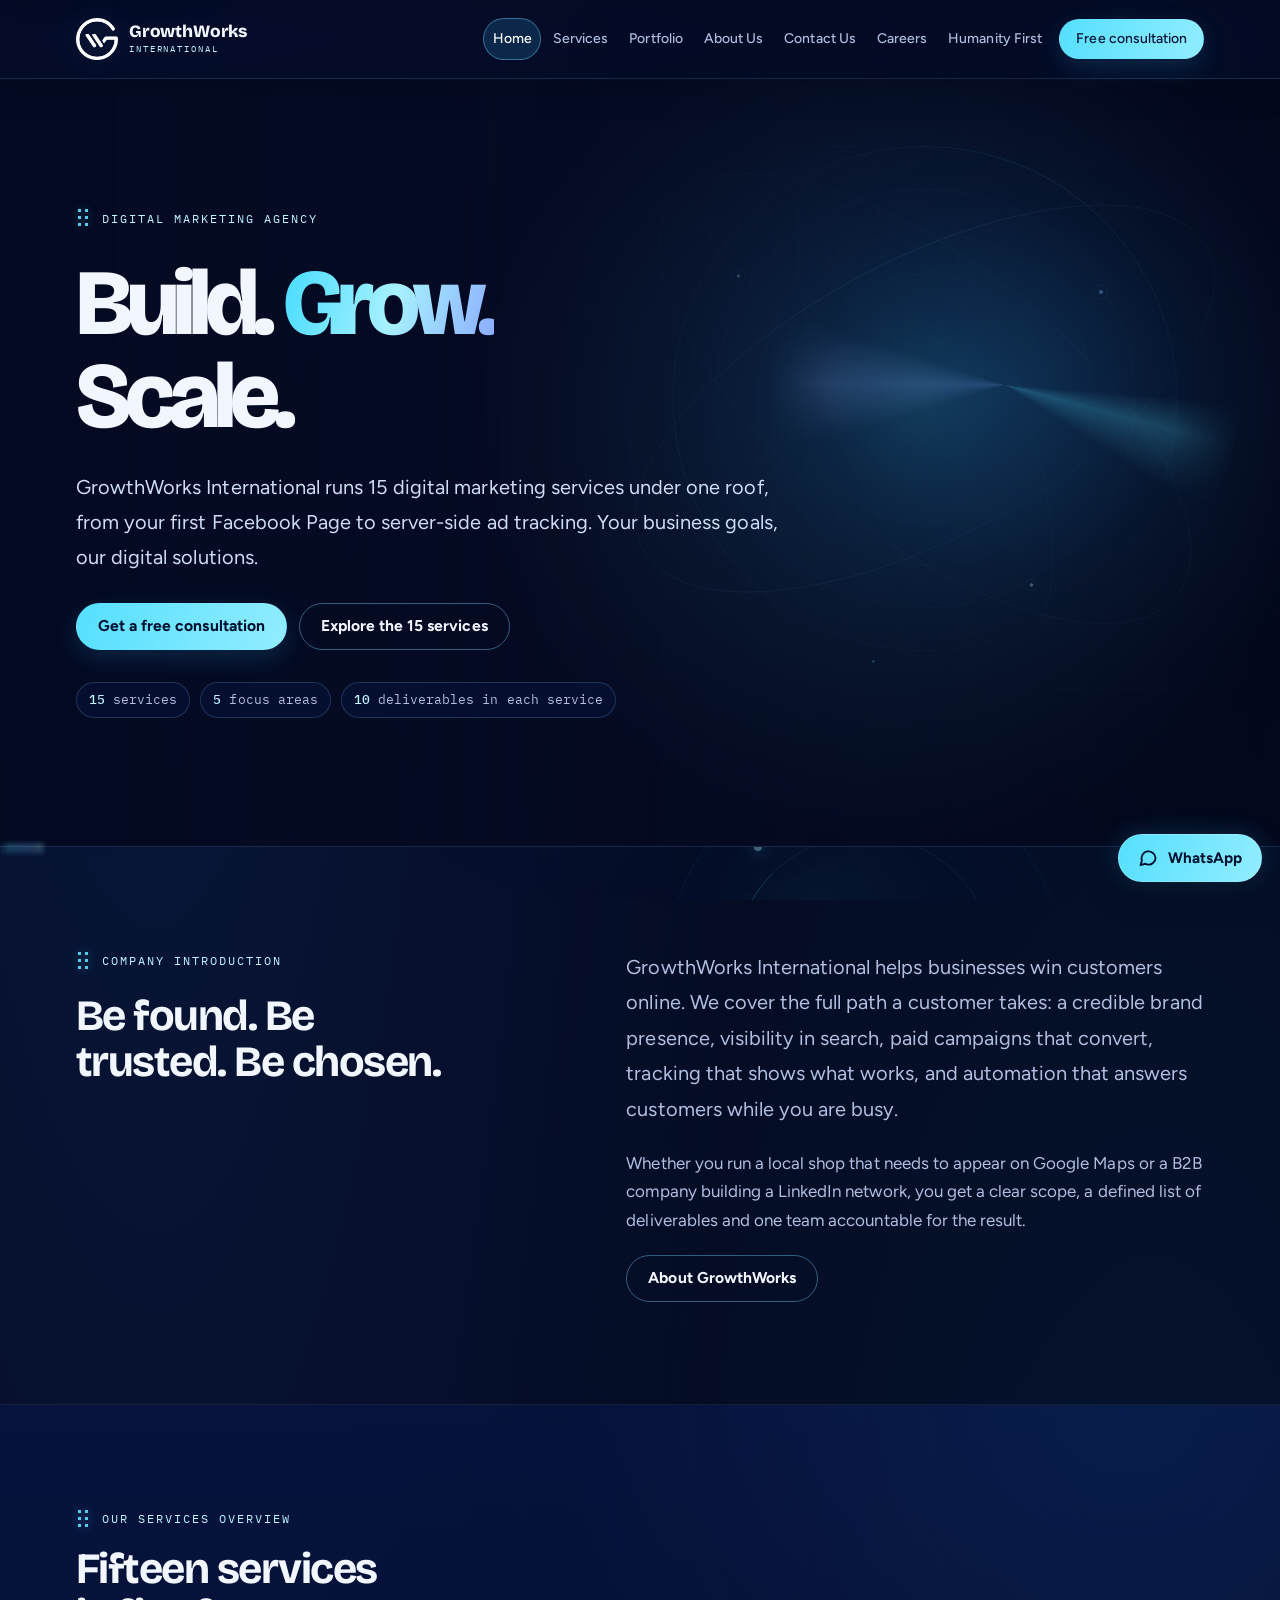
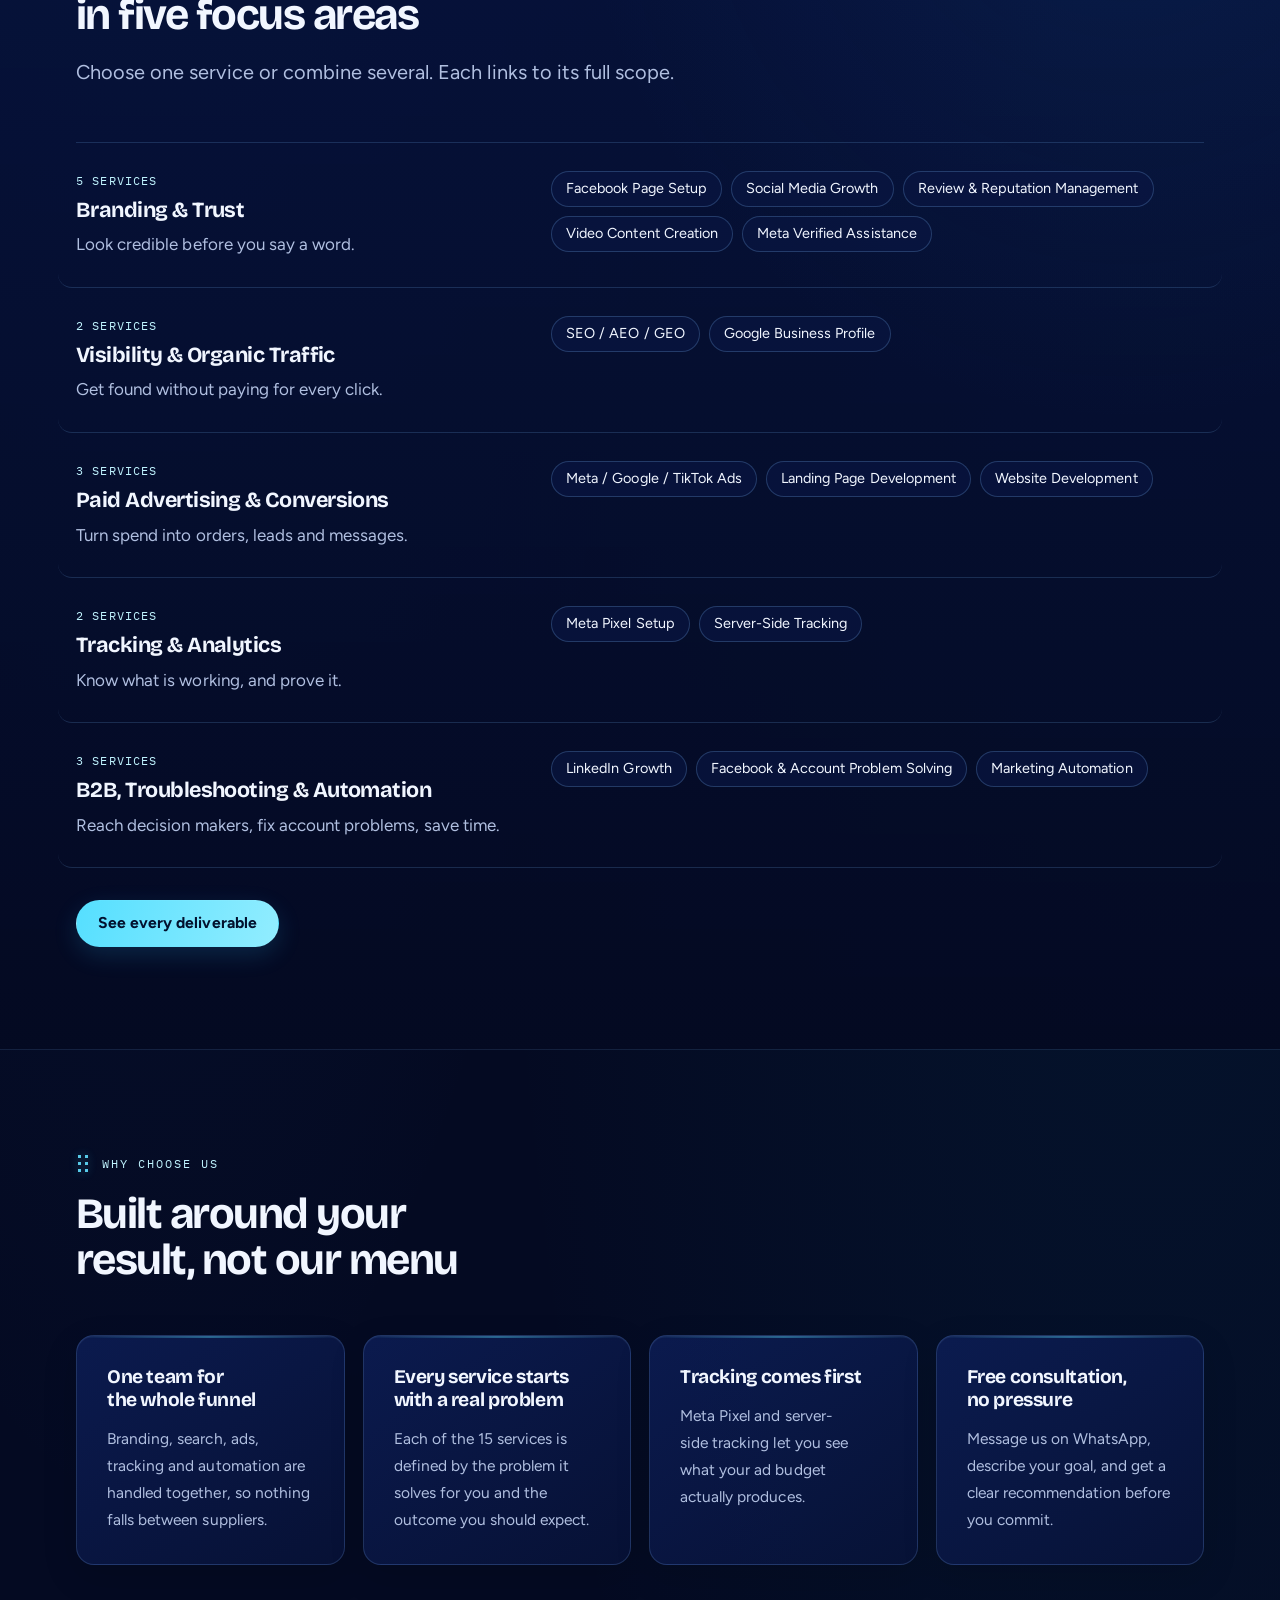
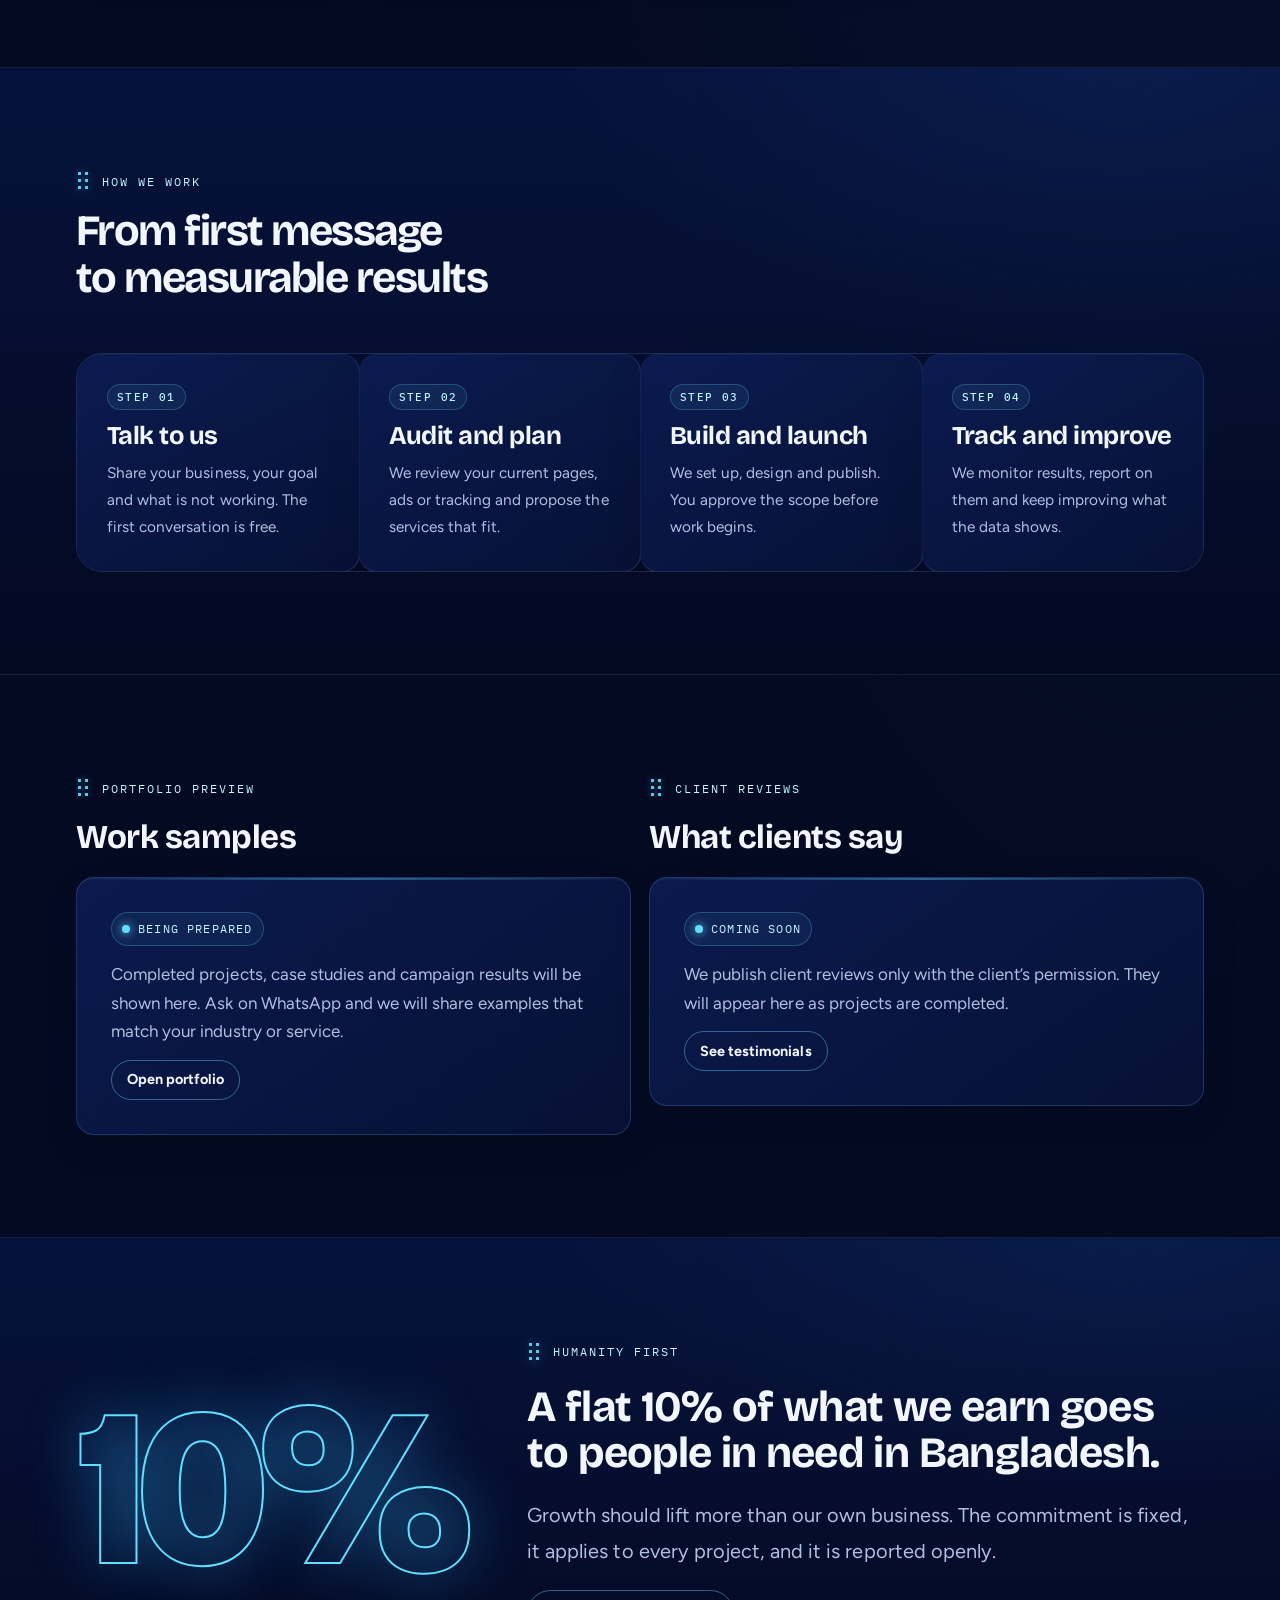
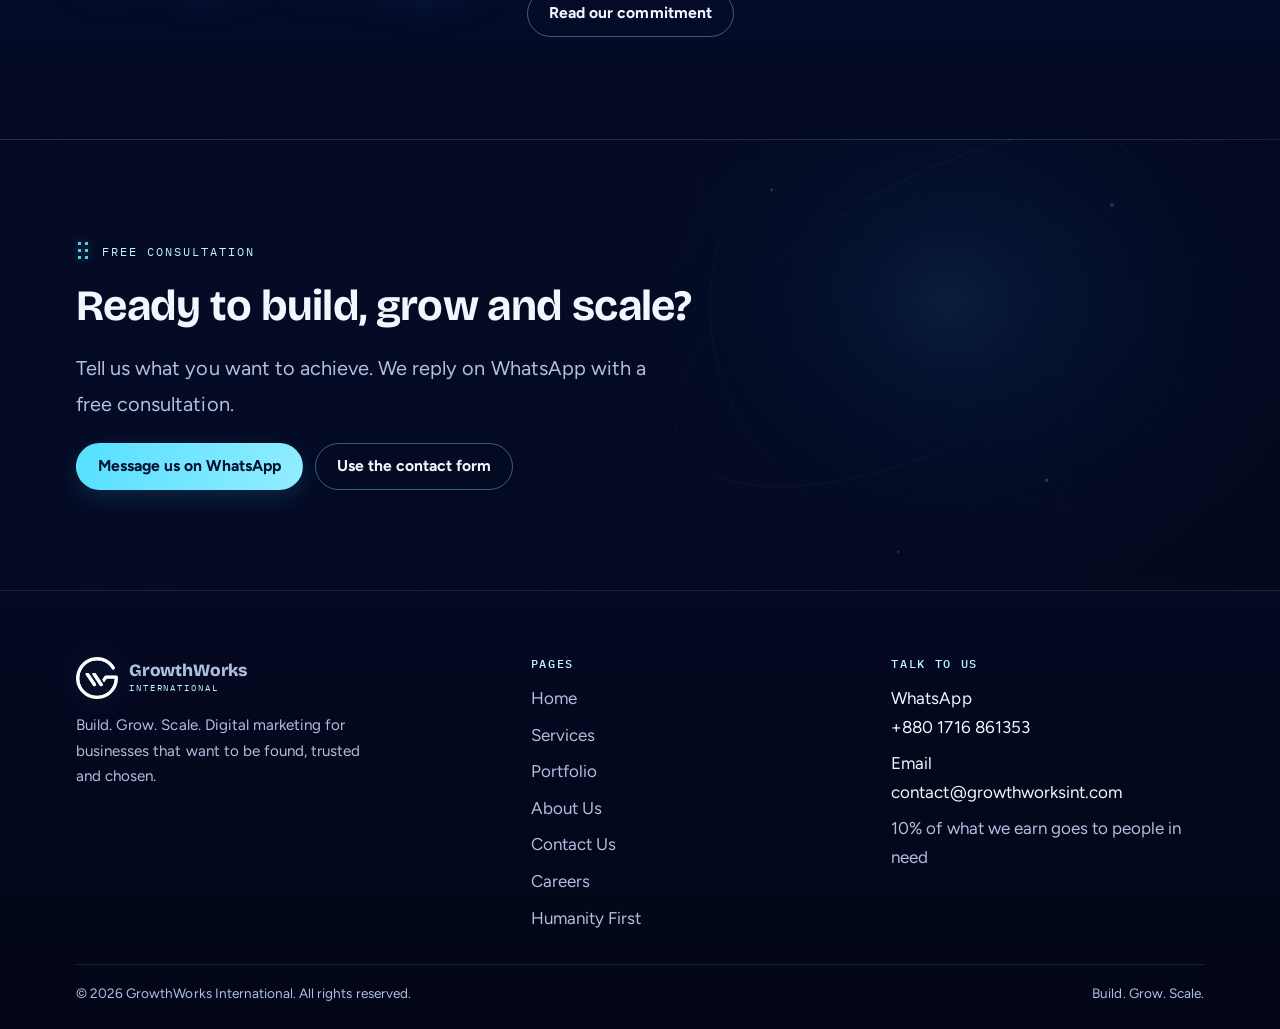
==== commit 44d574b5: "Force refresh of final cursor and touch effects assets" ====
--- a/index.html
+++ b/index.html
@@ -9,7 +9,7 @@
   <meta name="description" content="GrowthWorks International helps businesses grow online with digital marketing, SEO, paid advertising, analytics, web development and automation.">
   <title>GrowthWorks International | Build. Grow. Scale.</title>
   <link rel="canonical" href="https://growthworksint.jo3.org/">
-  <link rel="preload" as="image" href="img/glow-4k.svg" fetchpriority="high">
+  <link rel="preload" as="image" href="img/glow-4k.svg?v=20261027-4k" fetchpriority="high">
   <link rel="icon" type="image/png" href="img/logo-mark.png">
   <meta property="og:type" content="website">
   <meta property="og:site_name" content="GrowthWorks International">
@@ -22,7 +22,7 @@
   <link rel="preconnect" href="https://fonts.googleapis.com">
   <link rel="preconnect" href="https://fonts.gstatic.com" crossorigin>
   <link rel="stylesheet" href="https://fonts.googleapis.com/css2?family=Bricolage+Grotesque:opsz,wght@12..96,500;700;800&family=Figtree:wght@400;500;600;700&family=IBM+Plex+Mono:wght@400;500&display=swap">
-  <link rel="stylesheet" href="styles.css">
+  <link rel="stylesheet" href="styles.css?v=20261027-cursor-fix">
   <script type="application/ld+json">{"@context":"https://schema.org","@type":"Organization","name":"GrowthWorks International","url":"https://growthworksint.jo3.org/","logo":"https://growthworksint.jo3.org/img/logo-mark.png","description":"GrowthWorks International helps businesses grow online with digital marketing, SEO, paid advertising, analytics, web development and automation.","email":"contact@growthworksint.com","telephone":"+8801716861353","areaServed":"Bangladesh","knowsAbout":["Digital marketing","Search engine optimization","Web development","Analytics","Marketing automation"]}</script>
 </head>
 <body>
@@ -73,5 +73,5 @@
   <div class="big-pct" aria-hidden="true">10%</div>
   <div class="stack"><span class="eyebrow">Humanity First</span><h2>A flat 10% of what we earn goes to people in need in Bangladesh.</h2><p class="lede">Growth should lift more than our own business. The commitment is fixed, it applies to every project, and it is reported openly.</p><div class="btn-row"><a class="btn btn-ghost" href="humanity-first.html">Read our commitment</a></div></div>
 </div></div></section>
-</main><section class="cta-band"><div class="wrap"><div class="stack"><span class="eyebrow">Free consultation</span><h2>Ready to build, grow and scale?</h2><p class="lede">Tell us what you want to achieve. We reply on WhatsApp with a free consultation.</p><div class="btn-row"><a class="btn btn-primary" href="https://wa.me/8801716861353?text=Hello%20GrowthWorks%20International%2C%20I%20would%20like%20a%20free%20consultation." target="_blank" rel="noopener">Message us on WhatsApp</a><a class="btn btn-ghost" href="contact.html">Use the contact form</a></div></div></div></section><footer class="site-footer"><div class="wrap"><div class="footer-grid"><div class="footer-brand"><a class="brand" href="index.html"><img src="img/logo-mark.png" alt="" width="40" height="40"><span><b>GrowthWorks</b><small>International</small></span></a><p>Build. Grow. Scale. Digital marketing for businesses that want to be found, trusted and chosen.</p></div><div><h4>Pages</h4><ul><li><a href="index.html">Home</a></li><li><a href="services.html">Services</a></li><li><a href="portfolio.html">Portfolio</a></li><li><a href="about.html">About Us</a></li><li><a href="contact.html">Contact Us</a></li><li><a href="careers.html">Careers</a></li><li><a href="humanity-first.html">Humanity First</a></li></ul></div><div><h4>Talk to us</h4><ul><li>WhatsApp<br><span style="color:var(--text)">+880 1716 861353</span></li><li>Email<br><span style="color:var(--text)">contact@growthworksint.com</span></li><li><a href="humanity-first.html">10% of what we earn goes to people in need</a></li></ul></div></div><div class="legal"><span>© 2026 GrowthWorks International. All rights reserved.</span><span>Build. Grow. Scale.</span></div></div></footer><a class="wa-float" href="https://wa.me/8801716861353?text=Hello%20GrowthWorks%20International%2C%20I%20have%20a%20question." target="_blank" rel="noopener" aria-label="Chat on WhatsApp"><svg width="20" height="20" viewBox="0 0 24 24" fill="none" stroke="currentColor" stroke-width="2.2" stroke-linecap="round" stroke-linejoin="round" aria-hidden="true"><path d="M21 11.5a8.4 8.4 0 0 1-12.4 7.4L3 20.5l1.7-5.4A8.4 8.4 0 1 1 21 11.5z"/></svg><span>WhatsApp</span></a><script src="site.js"></script>
+</main><section class="cta-band"><div class="wrap"><div class="stack"><span class="eyebrow">Free consultation</span><h2>Ready to build, grow and scale?</h2><p class="lede">Tell us what you want to achieve. We reply on WhatsApp with a free consultation.</p><div class="btn-row"><a class="btn btn-primary" href="https://wa.me/8801716861353?text=Hello%20GrowthWorks%20International%2C%20I%20would%20like%20a%20free%20consultation." target="_blank" rel="noopener">Message us on WhatsApp</a><a class="btn btn-ghost" href="contact.html">Use the contact form</a></div></div></div></section><footer class="site-footer"><div class="wrap"><div class="footer-grid"><div class="footer-brand"><a class="brand" href="index.html"><img src="img/logo-mark.png" alt="" width="40" height="40"><span><b>GrowthWorks</b><small>International</small></span></a><p>Build. Grow. Scale. Digital marketing for businesses that want to be found, trusted and chosen.</p></div><div><h4>Pages</h4><ul><li><a href="index.html">Home</a></li><li><a href="services.html">Services</a></li><li><a href="portfolio.html">Portfolio</a></li><li><a href="about.html">About Us</a></li><li><a href="contact.html">Contact Us</a></li><li><a href="careers.html">Careers</a></li><li><a href="humanity-first.html">Humanity First</a></li></ul></div><div><h4>Talk to us</h4><ul><li>WhatsApp<br><span style="color:var(--text)">+880 1716 861353</span></li><li>Email<br><span style="color:var(--text)">contact@growthworksint.com</span></li><li><a href="humanity-first.html">10% of what we earn goes to people in need</a></li></ul></div></div><div class="legal"><span>© 2026 GrowthWorks International. All rights reserved.</span><span>Build. Grow. Scale.</span></div></div></footer><a class="wa-float" href="https://wa.me/8801716861353?text=Hello%20GrowthWorks%20International%2C%20I%20have%20a%20question." target="_blank" rel="noopener" aria-label="Chat on WhatsApp"><svg width="20" height="20" viewBox="0 0 24 24" fill="none" stroke="currentColor" stroke-width="2.2" stroke-linecap="round" stroke-linejoin="round" aria-hidden="true"><path d="M21 11.5a8.4 8.4 0 0 1-12.4 7.4L3 20.5l1.7-5.4A8.4 8.4 0 1 1 21 11.5z"/></svg><span>WhatsApp</span></a><script src="site.js?v=20261027-cursor-final-2"></script><script src="effects.js?v=20261027-effects-final-2"></script>
 </body></html>
--- a/styles.css
+++ b/styles.css
@@ -1611,3 +1611,168 @@
   .hero { background-position: 62% center; }
   .cta-band { background-position: 66% center; }
 }
+
+
+/* ==========================================================================
+   Cursor + touch interaction pack
+   Desktop: subtle luminous follower, context-aware hover and click feedback.
+   Touch: location-aware ripple and tiny particle burst. Reduced-motion safe.
+   ========================================================================== */
+.gw-cursor {
+  position: fixed;
+  z-index: 2000;
+  top: 0;
+  left: 0;
+  width: 1px;
+  height: 1px;
+  pointer-events: none;
+  opacity: 0;
+  transform: translate3d(-100px, -100px, 0);
+  transition: opacity 180ms ease;
+  contain: layout style;
+  mix-blend-mode: screen;
+}
+.gw-cursor-ring,
+.gw-cursor-halo,
+.gw-cursor-core {
+  position: absolute;
+  top: 0;
+  left: 0;
+  display: block;
+  border-radius: 50%;
+  pointer-events: none;
+  transform: translate(-50%, -50%);
+}
+.gw-cursor-ring {
+  width: 34px;
+  height: 34px;
+  border: 1px solid rgba(183, 242, 255, .88);
+  background: rgba(85, 223, 255, .025);
+  box-shadow: 0 0 14px rgba(85, 223, 255, .13), inset 0 0 10px rgba(85, 223, 255, .04);
+  transition: width 180ms cubic-bezier(.2,.7,.2,1), height 180ms cubic-bezier(.2,.7,.2,1), border-color 180ms ease, background 180ms ease;
+}
+.gw-cursor-halo {
+  width: 58px;
+  height: 58px;
+  background: radial-gradient(circle, rgba(85, 223, 255, .16), rgba(85, 223, 255, .045) 42%, transparent 72%);
+  filter: blur(2px);
+  transition: width 220ms ease, height 220ms ease, opacity 180ms ease;
+  opacity: .85;
+}
+.gw-cursor-core {
+  width: 5px;
+  height: 5px;
+  background: #D9FAFF;
+  box-shadow: 0 0 8px 2px rgba(85, 223, 255, .62);
+}
+body.gw-cursor-enabled { cursor: none; }
+body.gw-cursor-enabled a,
+body.gw-cursor-enabled button,
+body.gw-cursor-enabled [role="button"],
+body.gw-cursor-enabled .chip,
+body.gw-cursor-enabled .svc-nav a,
+body.gw-cursor-enabled .wa-float,
+body.gw-cursor-enabled .back-to-top { cursor: none; }
+body.gw-cursor-enabled input,
+body.gw-cursor-enabled textarea,
+body.gw-cursor-enabled select { cursor: auto; }
+body.gw-cursor-enabled .gw-cursor { opacity: 1; }
+body.gw-cursor-hover .gw-cursor-ring {
+  width: 48px;
+  height: 48px;
+  border-color: #C0F4FF;
+  background: rgba(85, 223, 255, .09);
+}
+body.gw-cursor-hover .gw-cursor-halo { width: 78px; height: 78px; opacity: 1; }
+body.gw-cursor-down .gw-cursor-ring {
+  width: 25px;
+  height: 25px;
+  border-color: #fff;
+  background: rgba(85, 223, 255, .19);
+}
+body.gw-cursor-down .gw-cursor-core { transform: translate(-50%, -50%) scale(1.8); }
+
+/* Touch-only expanding ripple; fixed-position so it never changes document layout. */
+.gw-touch-ripple {
+  position: fixed;
+  z-index: 1990;
+  left: var(--gw-touch-x, 50%);
+  top: var(--gw-touch-y, 50%);
+  width: 16px;
+  height: 16px;
+  margin: -8px 0 0 -8px;
+  border: 1px solid rgba(183, 242, 255, .92);
+  border-radius: 50%;
+  pointer-events: none;
+  background: rgba(85, 223, 255, .16);
+  box-shadow: 0 0 18px rgba(85, 223, 255, .22), inset 0 0 12px rgba(85, 223, 255, .1);
+  animation: gw-touch-ripple-expand 620ms cubic-bezier(.12,.64,.2,1) both;
+}
+.gw-touch-ripple::before,
+.gw-touch-ripple::after {
+  content: "";
+  position: absolute;
+  inset: -9px;
+  border: 1px solid rgba(85, 223, 255, .48);
+  border-radius: inherit;
+  animation: gw-touch-ring-fade 620ms ease-out both;
+}
+.gw-touch-ripple::after { inset: -19px; animation-delay: 35ms; }
+.gw-touch-spark {
+  position: fixed;
+  z-index: 1991;
+  left: var(--gw-touch-x, 50%);
+  top: var(--gw-touch-y, 50%);
+  width: 4px;
+  height: 4px;
+  margin: -2px 0 0 -2px;
+  border-radius: 50%;
+  pointer-events: none;
+  background: #D9FAFF;
+  box-shadow: 0 0 8px 2px rgba(85, 223, 255, .7);
+  animation: gw-touch-spark-pop 560ms cubic-bezier(.16,.72,.25,1) both;
+  transform: translate(var(--gw-spark-x, 0), var(--gw-spark-y, 0)) scale(0);
+}
+@keyframes gw-touch-ripple-expand {
+  0% { opacity: .9; transform: scale(.3); }
+  65% { opacity: .52; }
+  100% { opacity: 0; transform: scale(5.2); }
+}
+@keyframes gw-touch-ring-fade {
+  0% { opacity: .7; transform: scale(.5); }
+  100% { opacity: 0; transform: scale(1.65); }
+}
+@keyframes gw-touch-spark-pop {
+  0% { opacity: 0; transform: translate(0,0) scale(.3); }
+  18% { opacity: 1; }
+  100% { opacity: 0; transform: translate(var(--gw-spark-x, 0), var(--gw-spark-y, 0)) scale(1); }
+}
+@media (hover: none) and (pointer: coarse) {
+  .gw-cursor { display: none !important; }
+  body, body * { -webkit-tap-highlight-color: transparent; }
+}
+@media (prefers-reduced-motion: reduce) {
+  /* Keep cursor and touch feedback usable; only remove decorative movement. */
+  .gw-cursor-halo { display: none !important; }
+  .gw-cursor-ring, .gw-cursor-core { transition: none !important; }
+  .gw-touch-ripple, .gw-touch-spark { animation-duration: .18s !important; }
+}
+
+
+/* Cursor/touch reliability patch: support hybrid devices and reduced-motion users. */
+.gw-cursor { will-change: transform; }
+.gw-cursor-enabled, .gw-cursor-enabled * { cursor: none !important; }
+.gw-cursor-enabled input,
+.gw-cursor-enabled textarea,
+.gw-cursor-enabled select,
+.gw-cursor-enabled [contenteditable="true"] { cursor: text !important; }
+.gw-cursor-enabled button,
+.gw-cursor-enabled a,
+.gw-cursor-enabled [role="button"] { cursor: none !important; }
+.gw-touch-ripple, .gw-touch-spark { will-change: transform, opacity; }
+button:active, a:active, .chip:active, .svc-nav a:active {
+  -webkit-tap-highlight-color: transparent;
+}
+@media (hover: none) and (pointer: coarse) {
+  .gw-cursor { display: none !important; }
+}
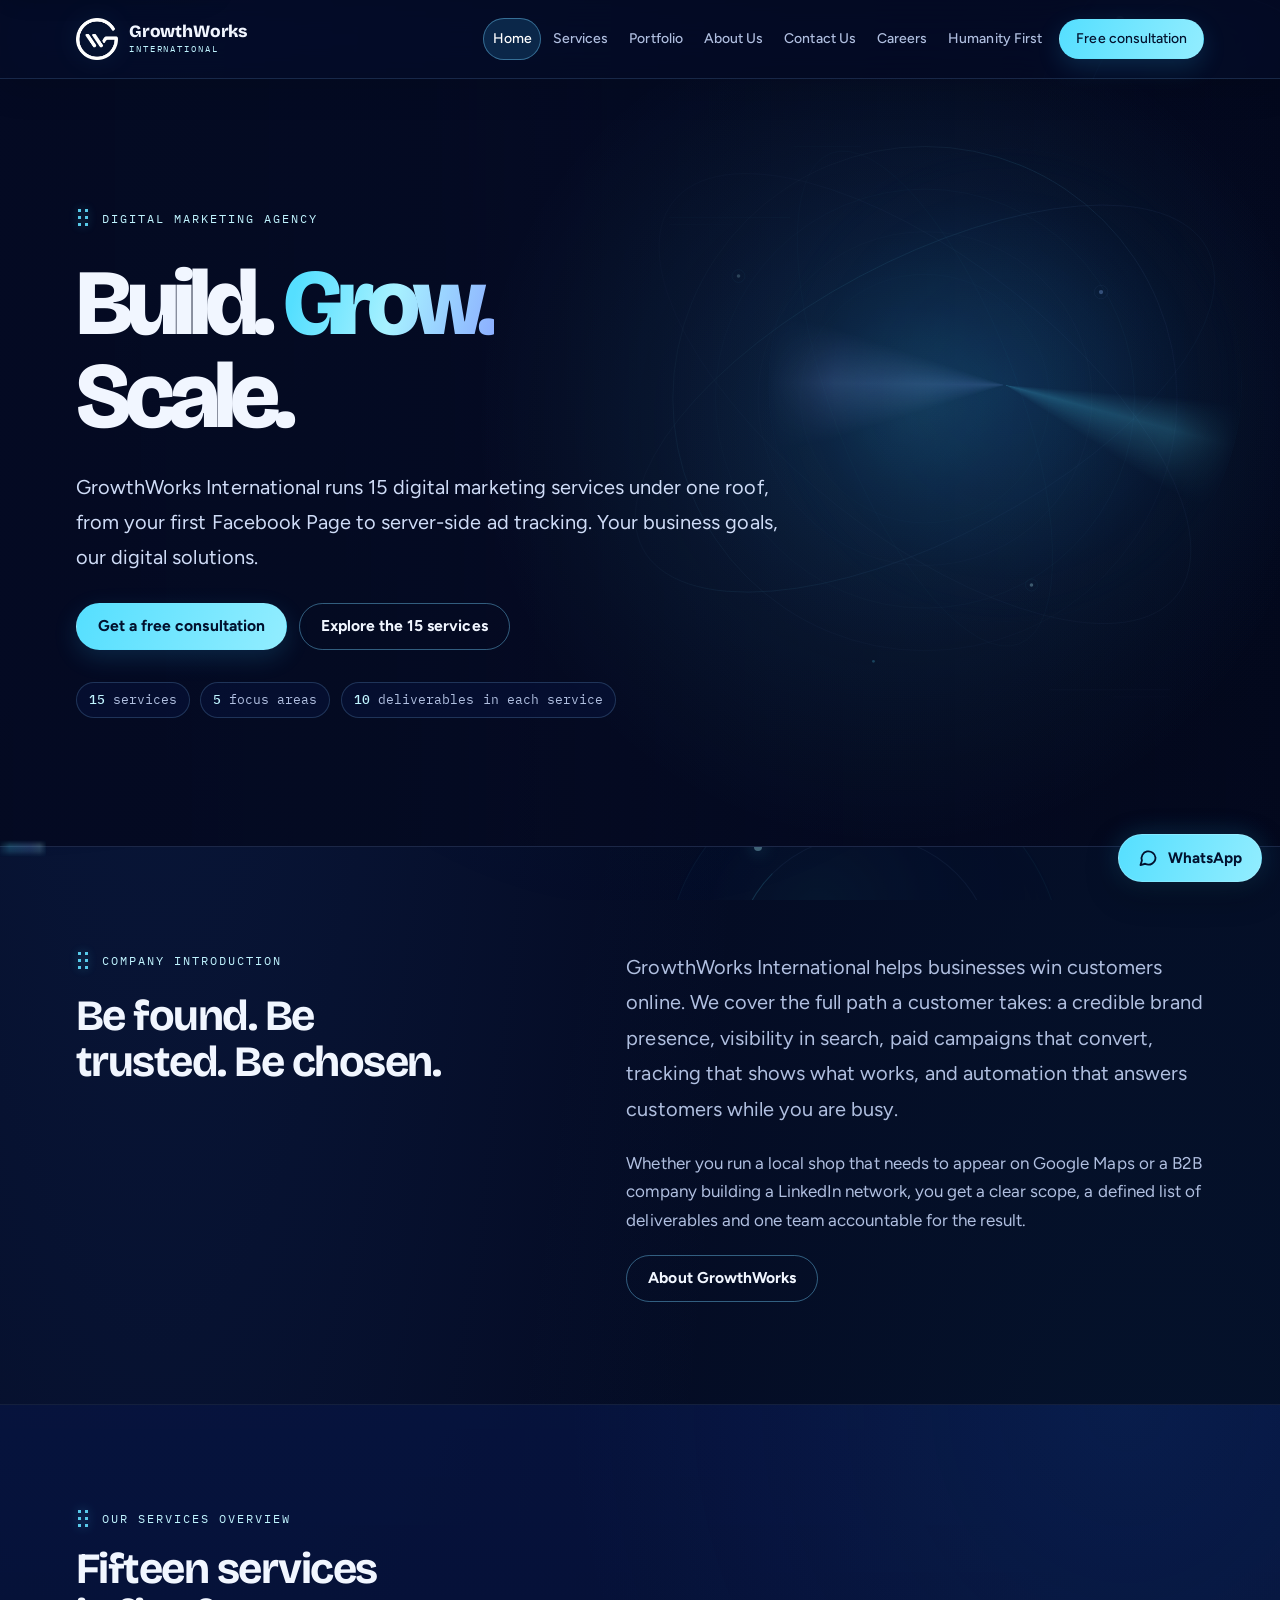
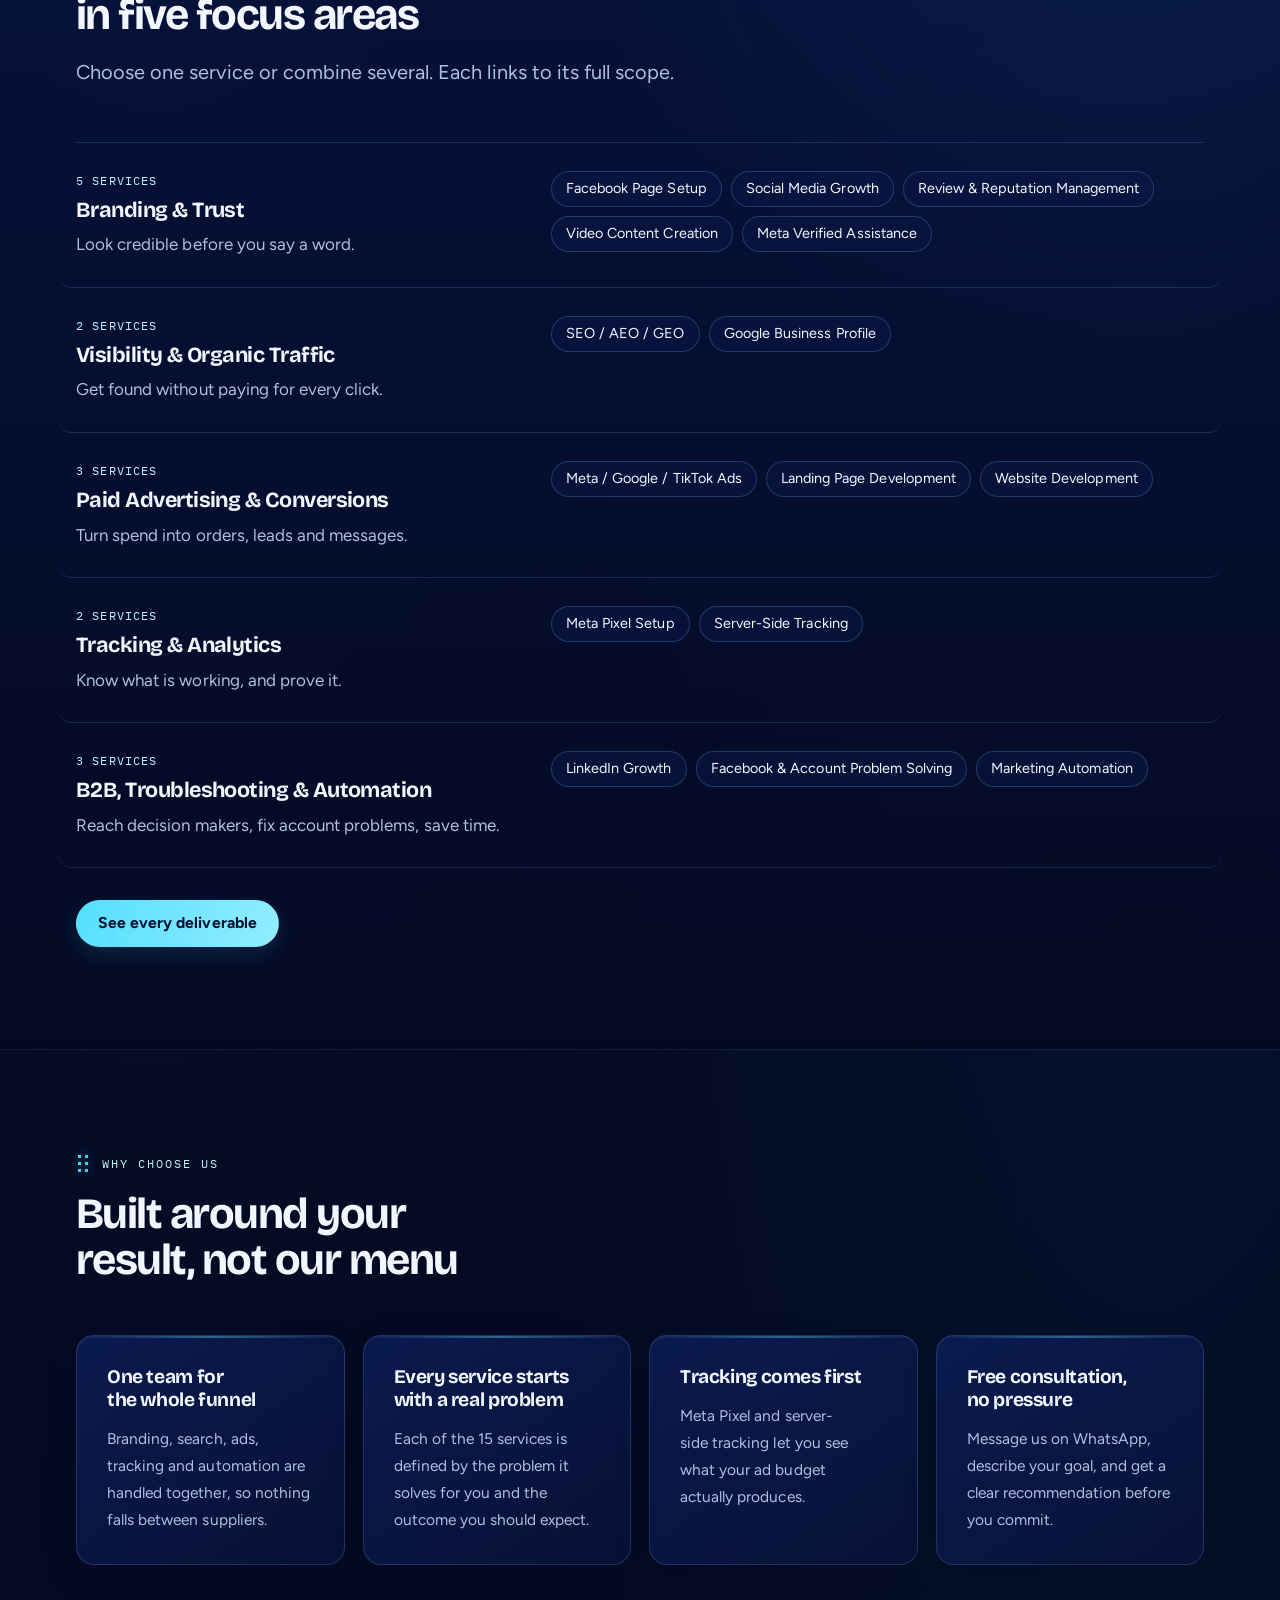
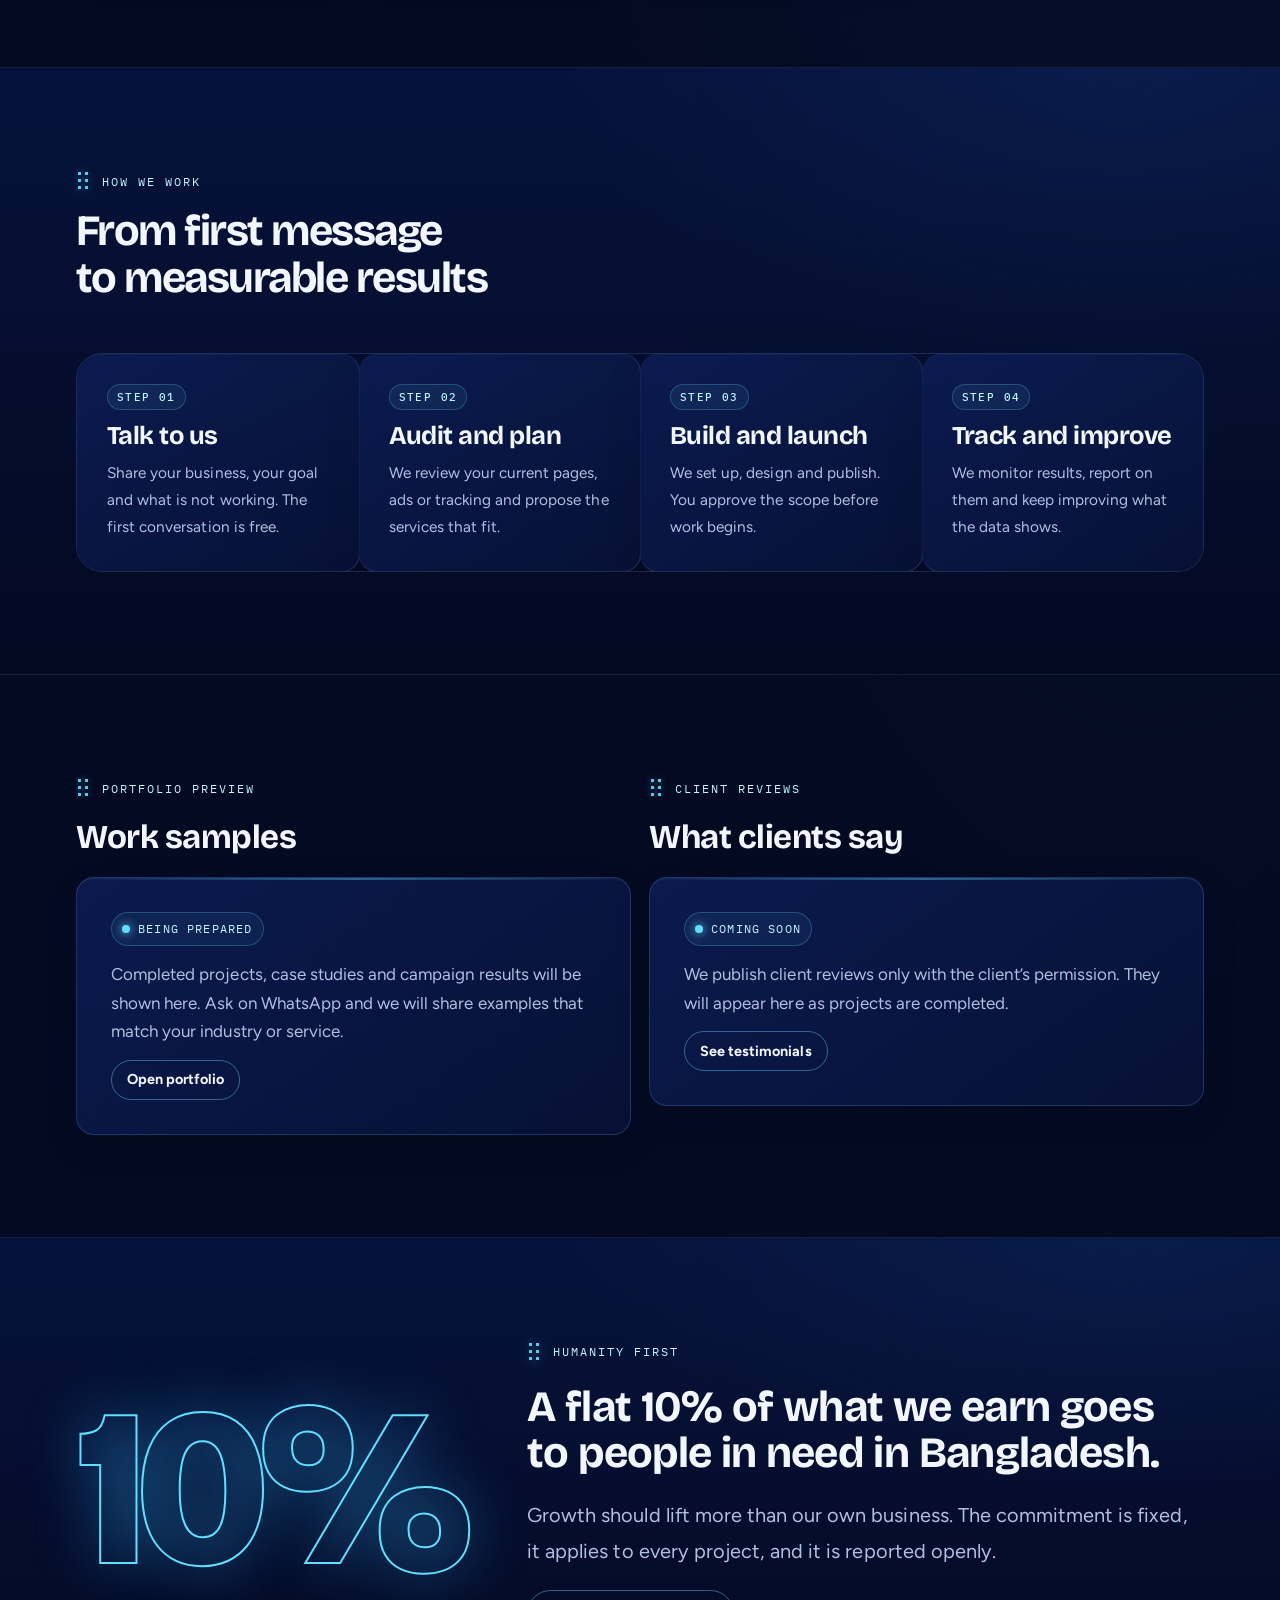
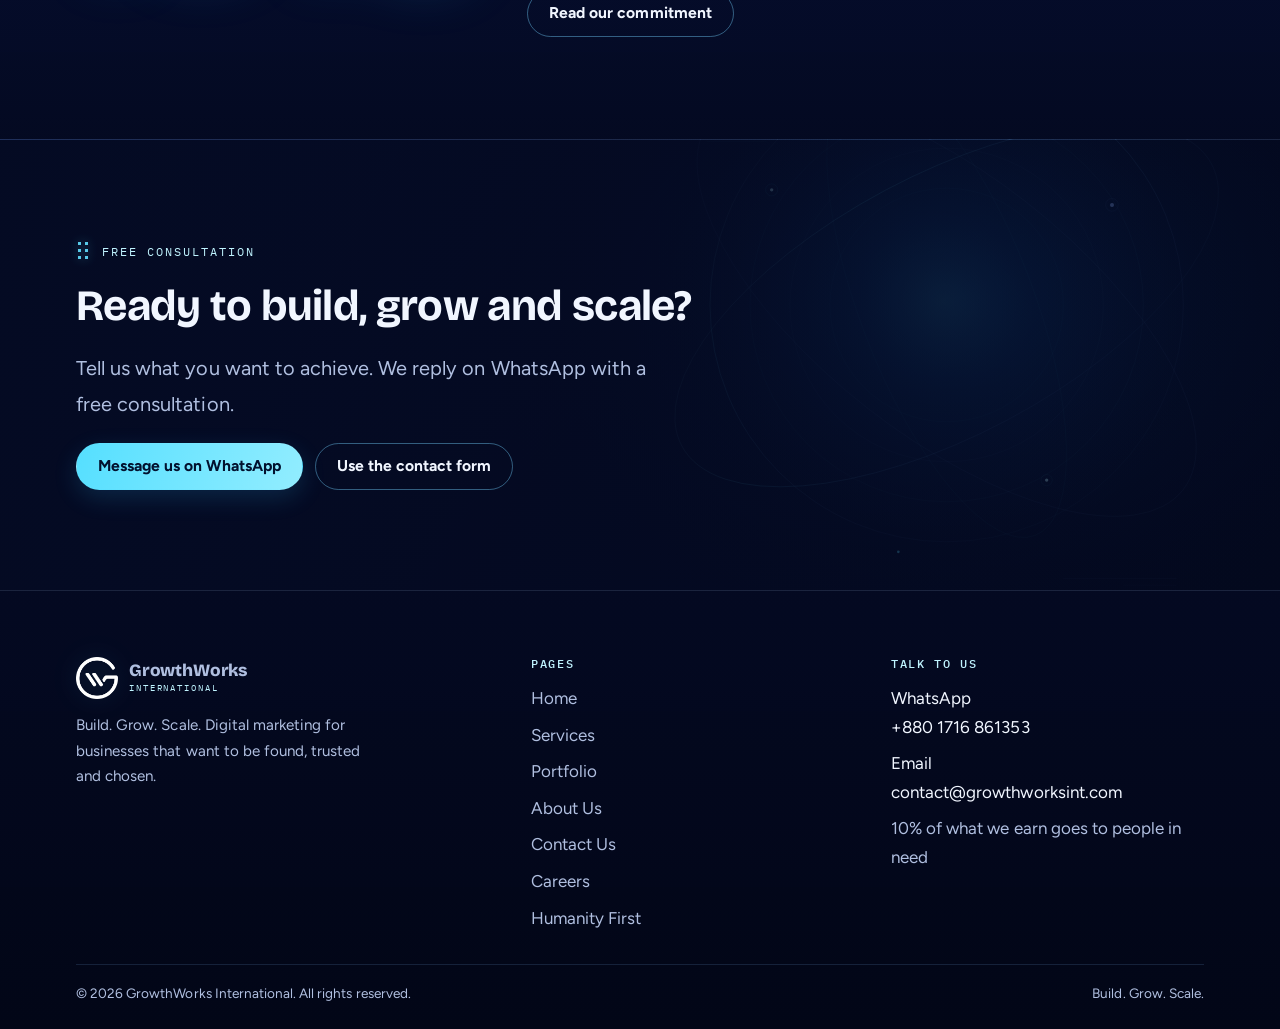
==== commit 471d9a2e: "Refresh styles and motion scripts for new animations" ====
--- a/index.html
+++ b/index.html
@@ -22,7 +22,7 @@
   <link rel="preconnect" href="https://fonts.googleapis.com">
   <link rel="preconnect" href="https://fonts.gstatic.com" crossorigin>
   <link rel="stylesheet" href="https://fonts.googleapis.com/css2?family=Bricolage+Grotesque:opsz,wght@12..96,500;700;800&family=Figtree:wght@400;500;600;700&family=IBM+Plex+Mono:wght@400;500&display=swap">
-  <link rel="stylesheet" href="styles.css?v=20261027-cursor-fix">
+  <link rel="stylesheet" href="styles.css?v=20261027-motion-beautiful-1">
   <script type="application/ld+json">{"@context":"https://schema.org","@type":"Organization","name":"GrowthWorks International","url":"https://growthworksint.jo3.org/","logo":"https://growthworksint.jo3.org/img/logo-mark.png","description":"GrowthWorks International helps businesses grow online with digital marketing, SEO, paid advertising, analytics, web development and automation.","email":"contact@growthworksint.com","telephone":"+8801716861353","areaServed":"Bangladesh","knowsAbout":["Digital marketing","Search engine optimization","Web development","Analytics","Marketing automation"]}</script>
 </head>
 <body>
@@ -73,5 +73,5 @@
   <div class="big-pct" aria-hidden="true">10%</div>
   <div class="stack"><span class="eyebrow">Humanity First</span><h2>A flat 10% of what we earn goes to people in need in Bangladesh.</h2><p class="lede">Growth should lift more than our own business. The commitment is fixed, it applies to every project, and it is reported openly.</p><div class="btn-row"><a class="btn btn-ghost" href="humanity-first.html">Read our commitment</a></div></div>
 </div></div></section>
-</main><section class="cta-band"><div class="wrap"><div class="stack"><span class="eyebrow">Free consultation</span><h2>Ready to build, grow and scale?</h2><p class="lede">Tell us what you want to achieve. We reply on WhatsApp with a free consultation.</p><div class="btn-row"><a class="btn btn-primary" href="https://wa.me/8801716861353?text=Hello%20GrowthWorks%20International%2C%20I%20would%20like%20a%20free%20consultation." target="_blank" rel="noopener">Message us on WhatsApp</a><a class="btn btn-ghost" href="contact.html">Use the contact form</a></div></div></div></section><footer class="site-footer"><div class="wrap"><div class="footer-grid"><div class="footer-brand"><a class="brand" href="index.html"><img src="img/logo-mark.png" alt="" width="40" height="40"><span><b>GrowthWorks</b><small>International</small></span></a><p>Build. Grow. Scale. Digital marketing for businesses that want to be found, trusted and chosen.</p></div><div><h4>Pages</h4><ul><li><a href="index.html">Home</a></li><li><a href="services.html">Services</a></li><li><a href="portfolio.html">Portfolio</a></li><li><a href="about.html">About Us</a></li><li><a href="contact.html">Contact Us</a></li><li><a href="careers.html">Careers</a></li><li><a href="humanity-first.html">Humanity First</a></li></ul></div><div><h4>Talk to us</h4><ul><li>WhatsApp<br><span style="color:var(--text)">+880 1716 861353</span></li><li>Email<br><span style="color:var(--text)">contact@growthworksint.com</span></li><li><a href="humanity-first.html">10% of what we earn goes to people in need</a></li></ul></div></div><div class="legal"><span>© 2026 GrowthWorks International. All rights reserved.</span><span>Build. Grow. Scale.</span></div></div></footer><a class="wa-float" href="https://wa.me/8801716861353?text=Hello%20GrowthWorks%20International%2C%20I%20have%20a%20question." target="_blank" rel="noopener" aria-label="Chat on WhatsApp"><svg width="20" height="20" viewBox="0 0 24 24" fill="none" stroke="currentColor" stroke-width="2.2" stroke-linecap="round" stroke-linejoin="round" aria-hidden="true"><path d="M21 11.5a8.4 8.4 0 0 1-12.4 7.4L3 20.5l1.7-5.4A8.4 8.4 0 1 1 21 11.5z"/></svg><span>WhatsApp</span></a><script src="site.js?v=20261027-cursor-final-2"></script><script src="effects.js?v=20261027-effects-final-2"></script>
+</main><section class="cta-band"><div class="wrap"><div class="stack"><span class="eyebrow">Free consultation</span><h2>Ready to build, grow and scale?</h2><p class="lede">Tell us what you want to achieve. We reply on WhatsApp with a free consultation.</p><div class="btn-row"><a class="btn btn-primary" href="https://wa.me/8801716861353?text=Hello%20GrowthWorks%20International%2C%20I%20would%20like%20a%20free%20consultation." target="_blank" rel="noopener">Message us on WhatsApp</a><a class="btn btn-ghost" href="contact.html">Use the contact form</a></div></div></div></section><footer class="site-footer"><div class="wrap"><div class="footer-grid"><div class="footer-brand"><a class="brand" href="index.html"><img src="img/logo-mark.png" alt="" width="40" height="40"><span><b>GrowthWorks</b><small>International</small></span></a><p>Build. Grow. Scale. Digital marketing for businesses that want to be found, trusted and chosen.</p></div><div><h4>Pages</h4><ul><li><a href="index.html">Home</a></li><li><a href="services.html">Services</a></li><li><a href="portfolio.html">Portfolio</a></li><li><a href="about.html">About Us</a></li><li><a href="contact.html">Contact Us</a></li><li><a href="careers.html">Careers</a></li><li><a href="humanity-first.html">Humanity First</a></li></ul></div><div><h4>Talk to us</h4><ul><li>WhatsApp<br><span style="color:var(--text)">+880 1716 861353</span></li><li>Email<br><span style="color:var(--text)">contact@growthworksint.com</span></li><li><a href="humanity-first.html">10% of what we earn goes to people in need</a></li></ul></div></div><div class="legal"><span>© 2026 GrowthWorks International. All rights reserved.</span><span>Build. Grow. Scale.</span></div></div></footer><a class="wa-float" href="https://wa.me/8801716861353?text=Hello%20GrowthWorks%20International%2C%20I%20have%20a%20question." target="_blank" rel="noopener" aria-label="Chat on WhatsApp"><svg width="20" height="20" viewBox="0 0 24 24" fill="none" stroke="currentColor" stroke-width="2.2" stroke-linecap="round" stroke-linejoin="round" aria-hidden="true"><path d="M21 11.5a8.4 8.4 0 0 1-12.4 7.4L3 20.5l1.7-5.4A8.4 8.4 0 1 1 21 11.5z"/></svg><span>WhatsApp</span></a><script src="site.js?v=20261027-cursor-final-2"></script><script src="effects.js?v=20261027-motion-beautiful-1"></script>
 </body></html>
--- a/styles.css
+++ b/styles.css
@@ -1776,3 +1776,101 @@
 @media (hover: none) and (pointer: coarse) {
   .gw-cursor { display: none !important; }
 }
+
+
+/* ==========================================================================
+   CINEMATIC MOTION PACK — reveals, ambient particles, tilt and button ripples
+   Lightweight CSS animations; no third-party animation runtime required.
+   ========================================================================== */
+.gw-particle-field {
+  position: fixed;
+  z-index: 0;
+  inset: 0;
+  overflow: hidden;
+  pointer-events: none;
+  contain: layout paint;
+  opacity: .55;
+}
+.gw-particle-dot {
+  position: absolute;
+  left: var(--gw-left, 50%);
+  top: var(--gw-top, 50%);
+  width: var(--gw-size, 3px);
+  height: var(--gw-size, 3px);
+  border-radius: 50%;
+  background: #B7F2FF;
+  box-shadow: 0 0 10px 2px rgba(85, 223, 255, .42);
+  opacity: 0;
+  animation: gw-particle-float var(--gw-duration, 8s) ease-in-out var(--gw-delay, 0s) infinite alternate;
+}
+@keyframes gw-particle-float {
+  0% { opacity: .07; transform: translate3d(0, 12px, 0) scale(.7); }
+  45% { opacity: .55; }
+  100% { opacity: .16; transform: translate3d(var(--gw-dx, 12px), var(--gw-dy, -32px), 0) scale(1.15); }
+}
+
+/* Extra reveals are opt-in only after IntersectionObserver initializes. */
+body.gw-motion-ready .gw-motion-item {
+  opacity: 0;
+  transform: translate3d(0, 18px, 0);
+  transition:
+    opacity 680ms cubic-bezier(.2,.75,.25,1) var(--gw-motion-delay, 0ms),
+    transform 680ms cubic-bezier(.2,.75,.25,1) var(--gw-motion-delay, 0ms);
+  will-change: opacity, transform;
+}
+body.gw-motion-ready .gw-motion-item.gw-motion-in {
+  opacity: 1;
+  transform: translate3d(0,0,0);
+}
+
+/* Dynamic cards lean very slightly toward the pointer. */
+.gw-tilt-item { transform-style: preserve-3d; }
+@media (hover: hover) and (pointer: fine) {
+  .gw-tilt-item {
+    transition: transform 280ms cubic-bezier(.2,.75,.25,1), border-color 240ms ease, box-shadow 280ms ease;
+  }
+  .gw-tilt-item.gw-tilt-active {
+    transform: perspective(1000px) rotateX(var(--gw-tilt-x, 0deg)) rotateY(var(--gw-tilt-y, 0deg)) translateY(-3px);
+  }
+}
+
+/* Circular ink ripple on interactive call-to-action elements. */
+.btn, .chip, .nav a, .svc-nav a, .wa-float, .back-to-top { isolation: isolate; }
+.gw-click-ripple {
+  position: absolute;
+  z-index: -1;
+  display: block;
+  left: var(--gw-click-x, 50%);
+  top: var(--gw-click-y, 50%);
+  width: var(--gw-click-size, 120px);
+  height: var(--gw-click-size, 120px);
+  margin-left: calc(var(--gw-click-size, 120px) / -2);
+  margin-top: calc(var(--gw-click-size, 120px) / -2);
+  border-radius: 50%;
+  pointer-events: none;
+  background: radial-gradient(circle, rgba(255,255,255,.42), rgba(183,242,255,.19) 34%, transparent 72%);
+  animation: gw-click-ripple 560ms ease-out both;
+}
+@keyframes gw-click-ripple {
+  0% { opacity: .75; transform: scale(.12); }
+  100% { opacity: 0; transform: scale(1.3); }
+}
+
+/* Softer continuous breathing on decorative brand marks. */
+.brand img { animation: gw-logo-breathe 5.5s ease-in-out infinite; }
+@keyframes gw-logo-breathe {
+  0%, 100% { filter: drop-shadow(0 0 8px rgba(85,223,255,.08)); }
+  50% { filter: drop-shadow(0 0 17px rgba(85,223,255,.24)); }
+}
+@media (max-width: 640px) {
+  .gw-particle-field { opacity: .26; }
+  .gw-particle-dot:nth-child(n+8) { display: none; }
+  .gw-tilt-item.gw-tilt-active { transform: none; }
+}
+@media (prefers-reduced-motion: reduce) {
+  .gw-particle-field { display: none !important; }
+  body.gw-motion-ready .gw-motion-item,
+  body.gw-motion-ready .gw-motion-item.gw-motion-in { opacity: 1 !important; transform: none !important; transition: none !important; }
+  .gw-tilt-item, .gw-tilt-item.gw-tilt-active { transform: none !important; transition: none !important; }
+  .gw-click-ripple, .brand img { animation: none !important; }
+}
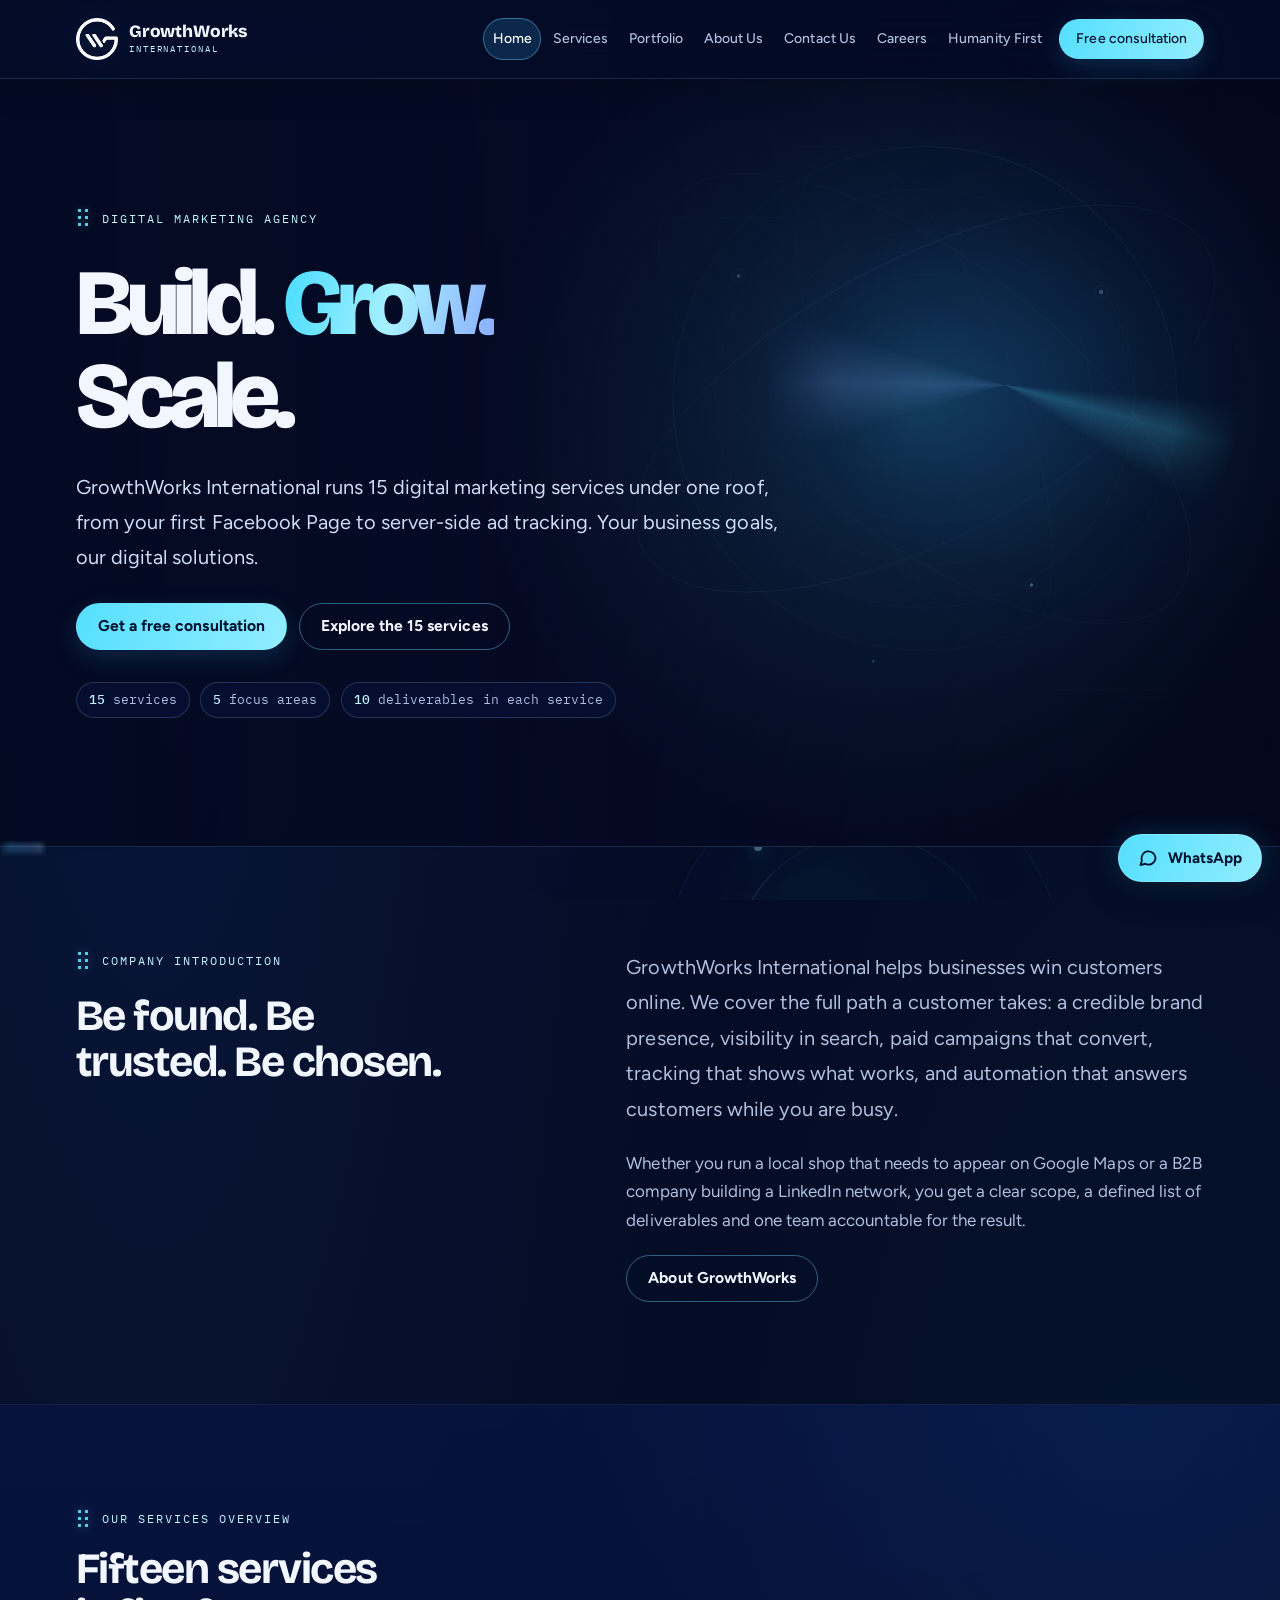
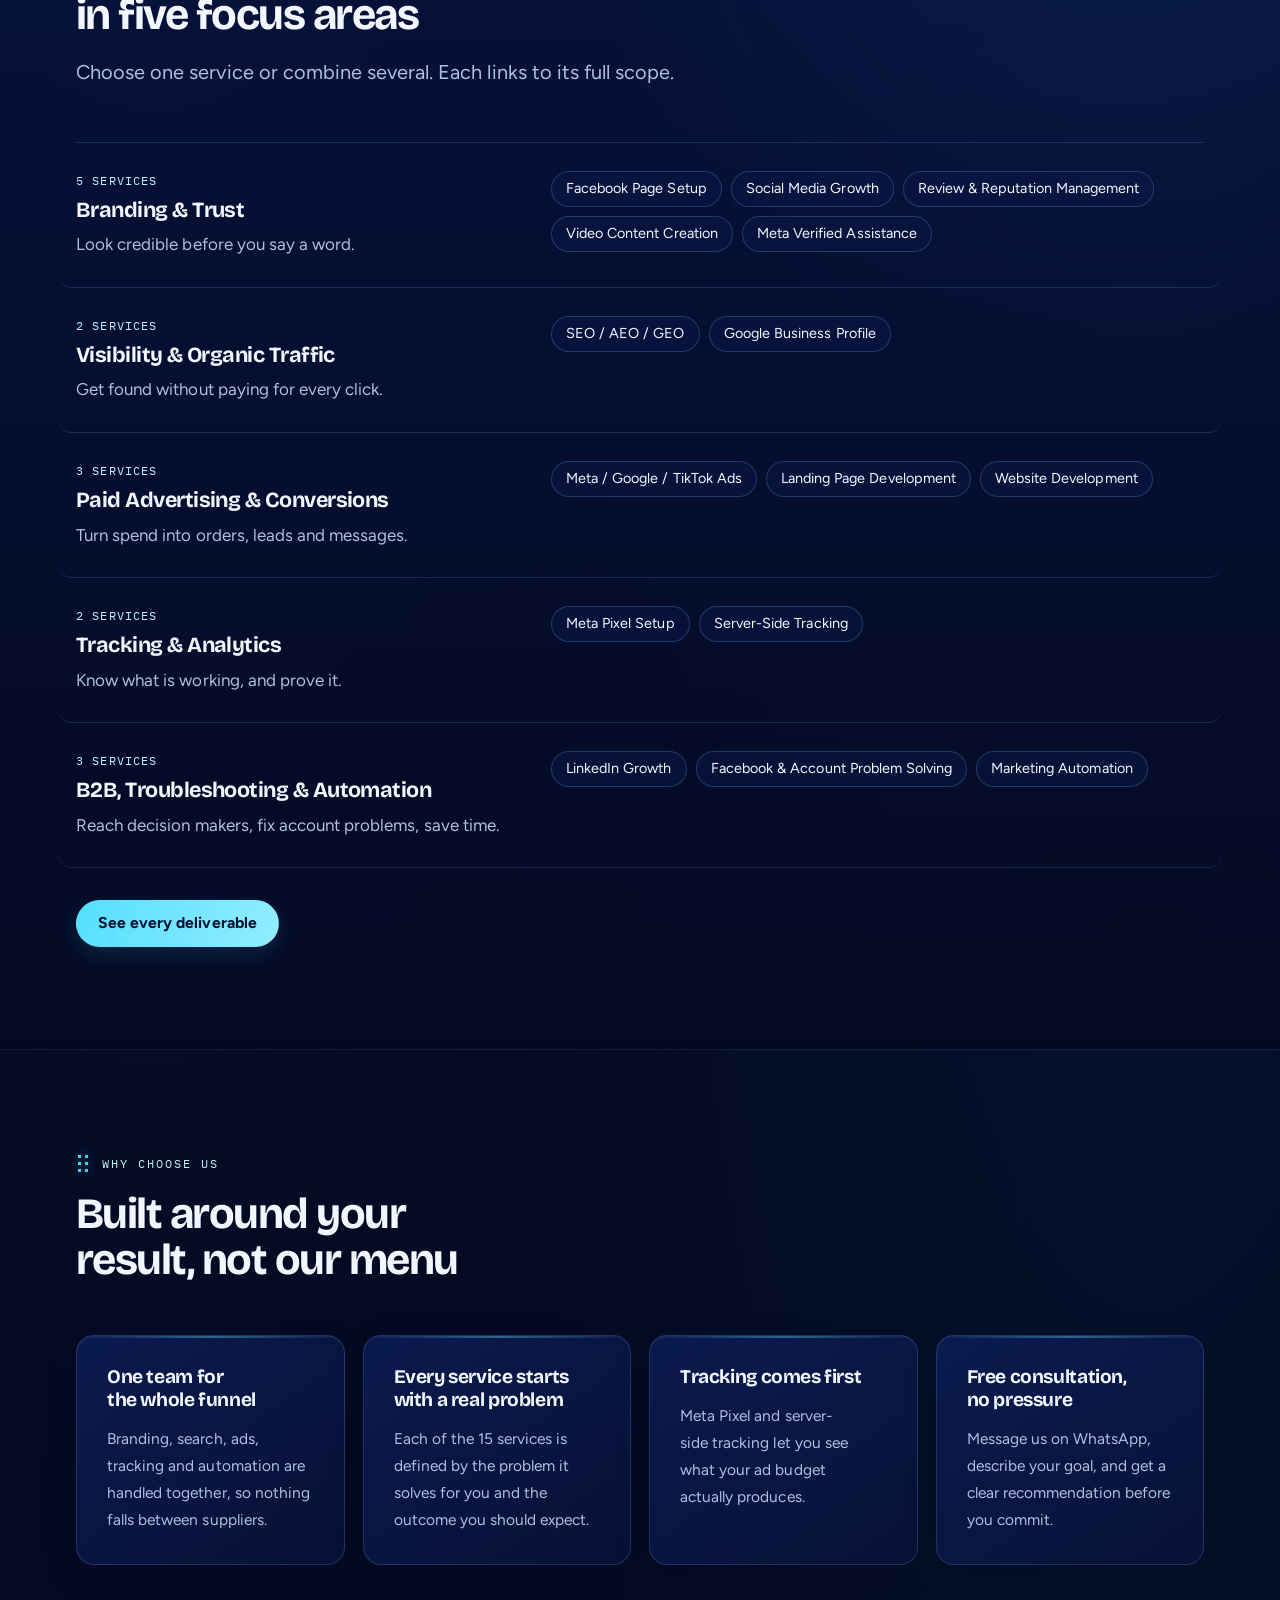
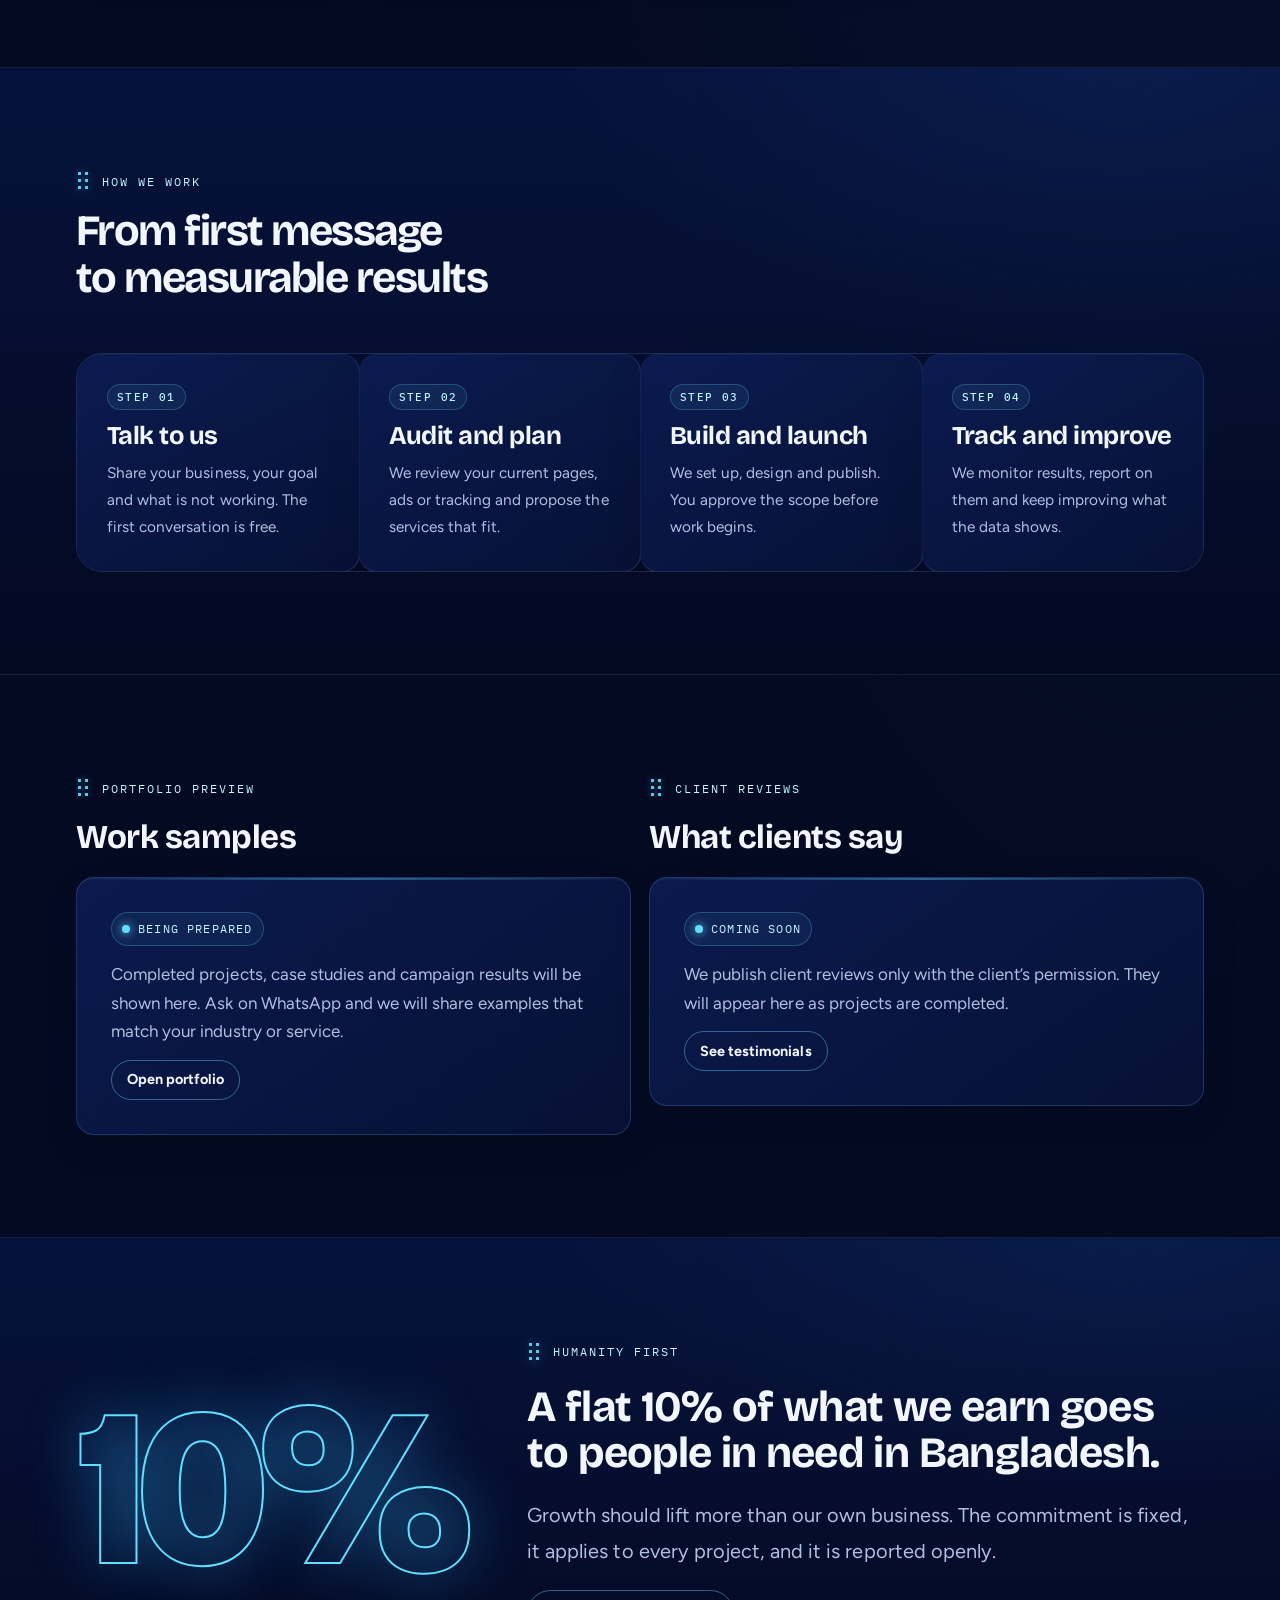
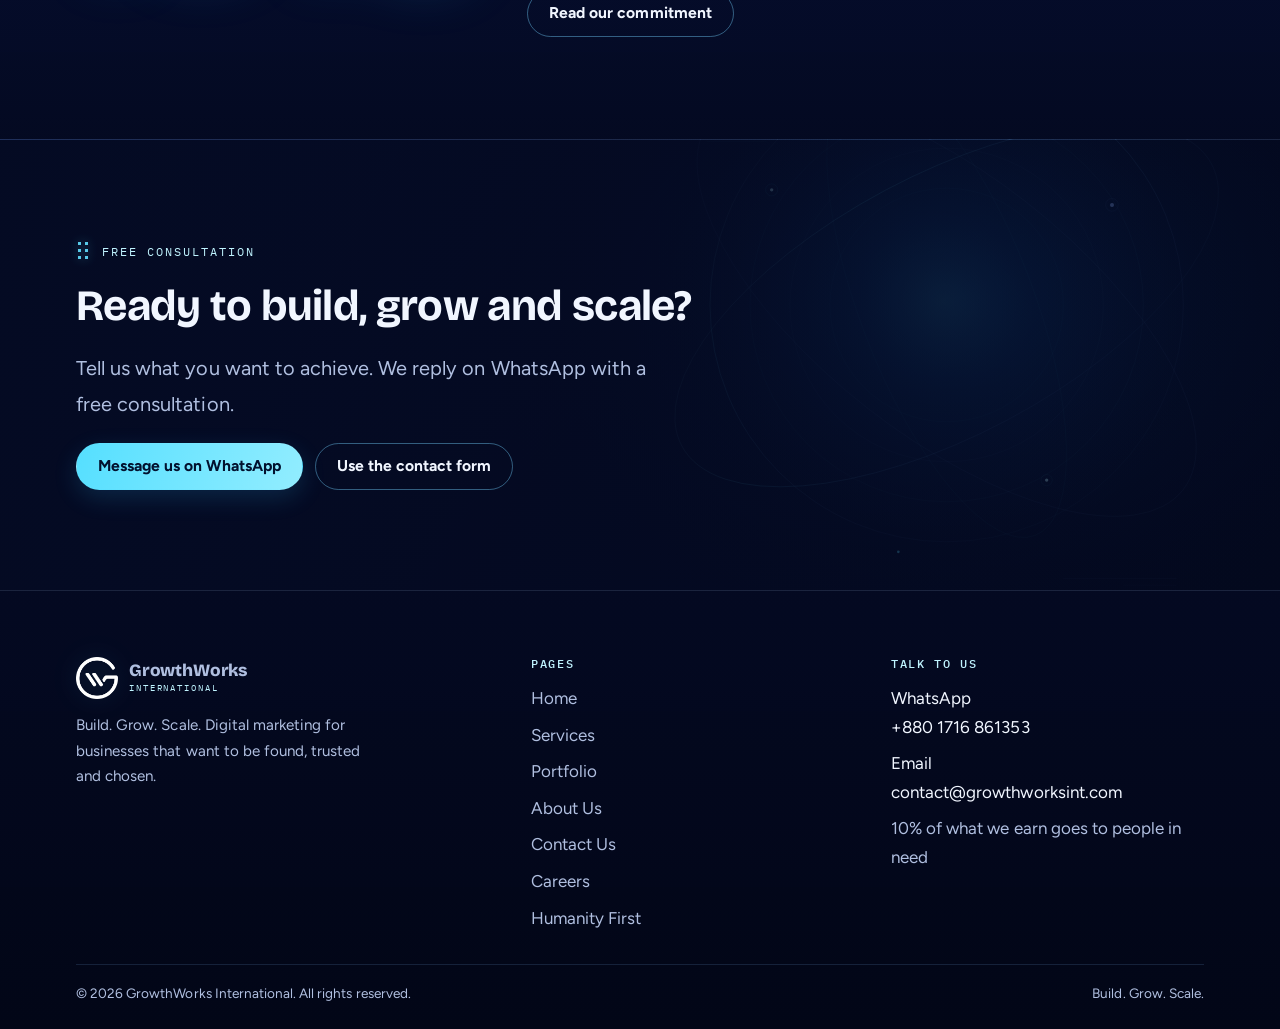
==== commit b1b04320: "Refresh stylesheet cache for sticky navigation fix" ====
--- a/index.html
+++ b/index.html
@@ -22,7 +22,7 @@
   <link rel="preconnect" href="https://fonts.googleapis.com">
   <link rel="preconnect" href="https://fonts.gstatic.com" crossorigin>
   <link rel="stylesheet" href="https://fonts.googleapis.com/css2?family=Bricolage+Grotesque:opsz,wght@12..96,500;700;800&family=Figtree:wght@400;500;600;700&family=IBM+Plex+Mono:wght@400;500&display=swap">
-  <link rel="stylesheet" href="styles.css?v=20261027-motion-beautiful-1">
+  <link rel="stylesheet" href="styles.css?v=20261027-sticky-nav-fix">
   <script type="application/ld+json">{"@context":"https://schema.org","@type":"Organization","name":"GrowthWorks International","url":"https://growthworksint.jo3.org/","logo":"https://growthworksint.jo3.org/img/logo-mark.png","description":"GrowthWorks International helps businesses grow online with digital marketing, SEO, paid advertising, analytics, web development and automation.","email":"contact@growthworksint.com","telephone":"+8801716861353","areaServed":"Bangladesh","knowsAbout":["Digital marketing","Search engine optimization","Web development","Analytics","Marketing automation"]}</script>
 </head>
 <body>
--- a/styles.css
+++ b/styles.css
@@ -1874,3 +1874,63 @@
   .gw-tilt-item, .gw-tilt-item.gw-tilt-active { transform: none !important; transition: none !important; }
   .gw-click-ripple, .brand img { animation: none !important; }
 }
+
+
+/* Final motion interaction polish: reliable ripple positioning + tilt precedence. */
+.chip, .nav a, .svc-nav a {
+  position: relative;
+  overflow: hidden;
+}
+html.has-reveal .gw-tilt-item.gw-tilt-active {
+  transform: perspective(1000px) rotateX(var(--gw-tilt-x, 0deg)) rotateY(var(--gw-tilt-y, 0deg)) translateY(-3px);
+}
+@media (max-width: 640px) {
+  .gw-tilt-item, html.has-reveal .gw-tilt-item.gw-tilt-active {
+    transform: none !important;
+  }
+}
+
+
+/* Sticky header + service category bar alignment fix.
+   Earlier generic positioning accidentally overrode position:sticky on the header,
+   leaving the service bar floating 78px below the viewport and covering headings. */
+.site-header {
+  position: sticky !important;
+  top: 0 !important;
+  z-index: 1200 !important;
+}
+main, .site-footer { position: relative; z-index: 1; }
+.svc-nav {
+  position: sticky !important;
+  top: 78px !important;
+  z-index: 1100 !important;
+  margin-top: 0;
+  width: 100%;
+}
+.svc-group { scroll-margin-top: 190px !important; }
+.svc { scroll-margin-top: 190px !important; }
+#quote { scroll-margin-top: 190px !important; }
+
+@media (min-width: 1440px) {
+  .svc-nav { top: 84px !important; }
+  .svc-group, .svc, #quote { scroll-margin-top: 200px !important; }
+}
+@media (min-width: 1920px) {
+  .svc-nav { top: 90px !important; }
+  .svc-group, .svc, #quote { scroll-margin-top: 210px !important; }
+}
+@media (min-width: 3200px) {
+  .svc-nav { top: 104px !important; }
+  .svc-group, .svc, #quote { scroll-margin-top: 230px !important; }
+}
+@media (max-width: 1100px) {
+  .svc-nav { top: 72px !important; }
+  .svc-group, .svc, #quote { scroll-margin-top: 160px !important; }
+}
+@media (max-width: 640px) {
+  .svc-nav {
+    position: static !important;
+    top: auto !important;
+  }
+  .svc-group, .svc, #quote { scroll-margin-top: 90px !important; }
+}
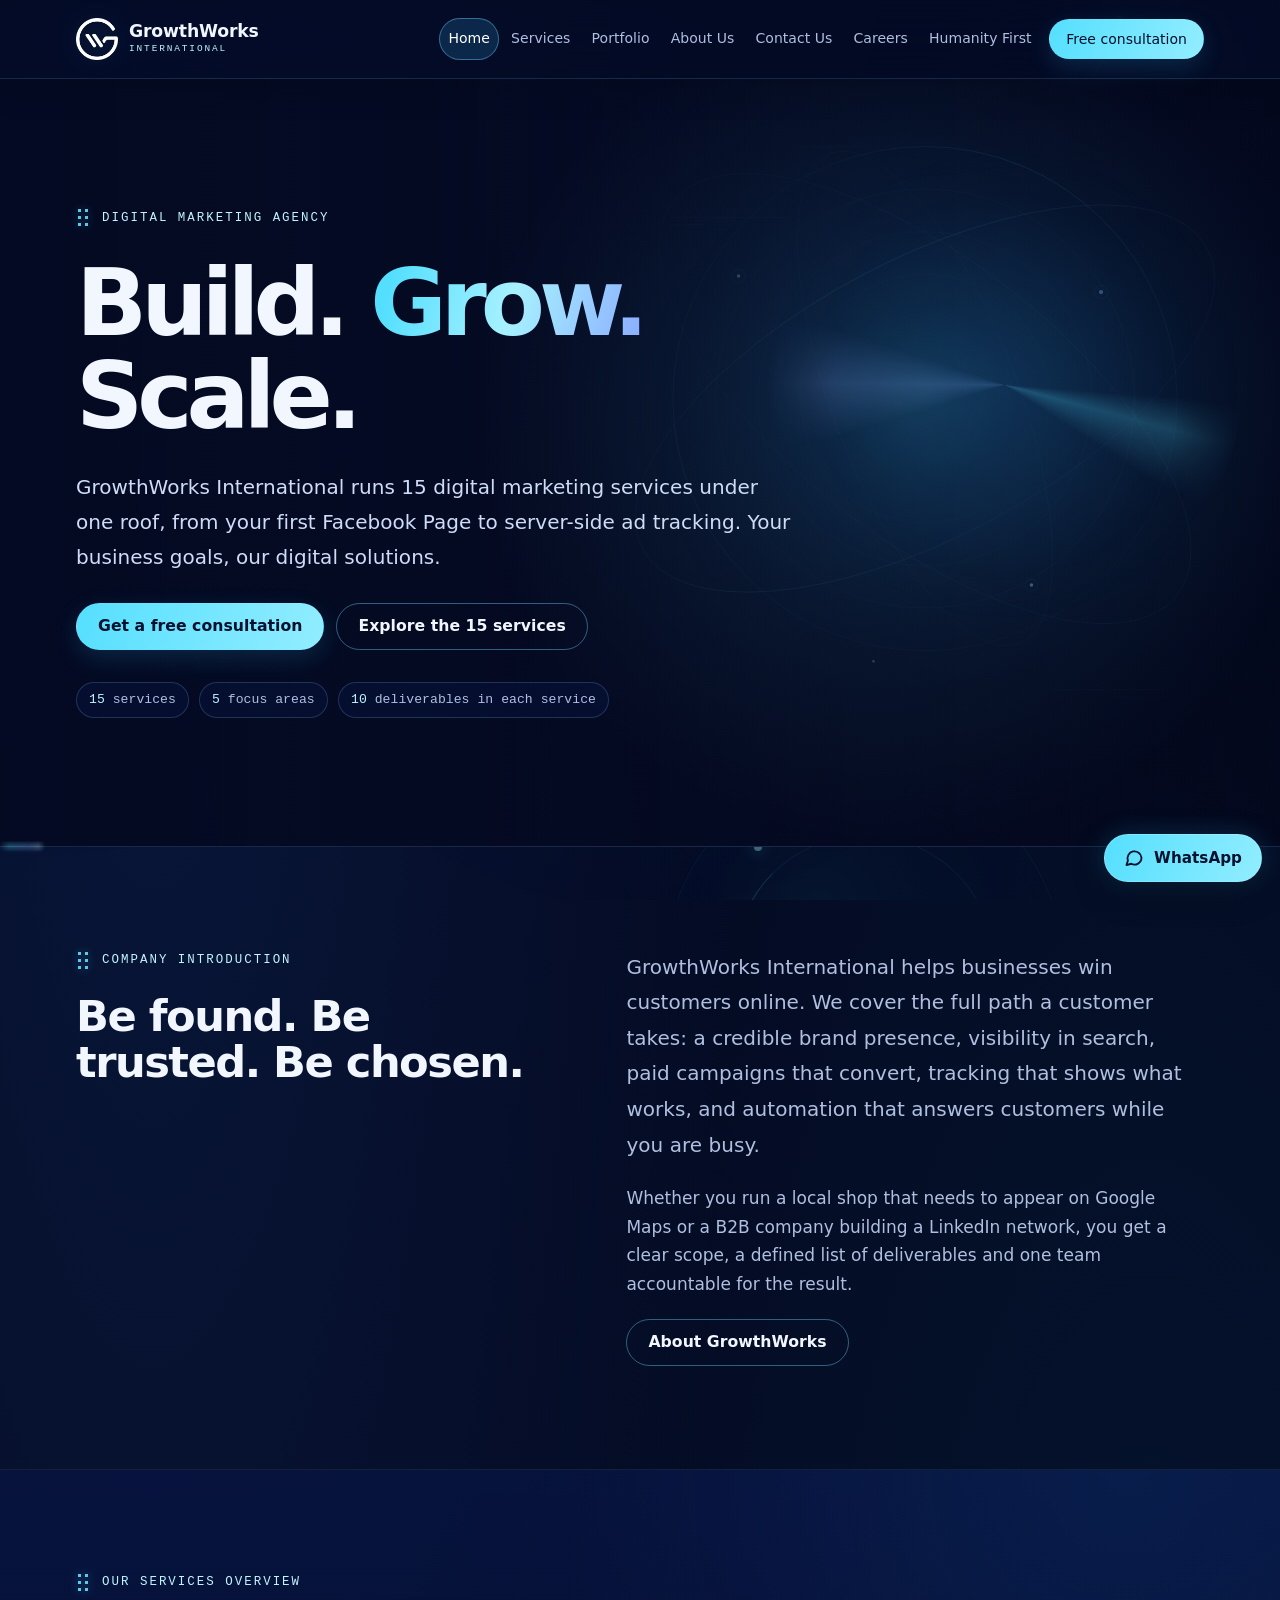
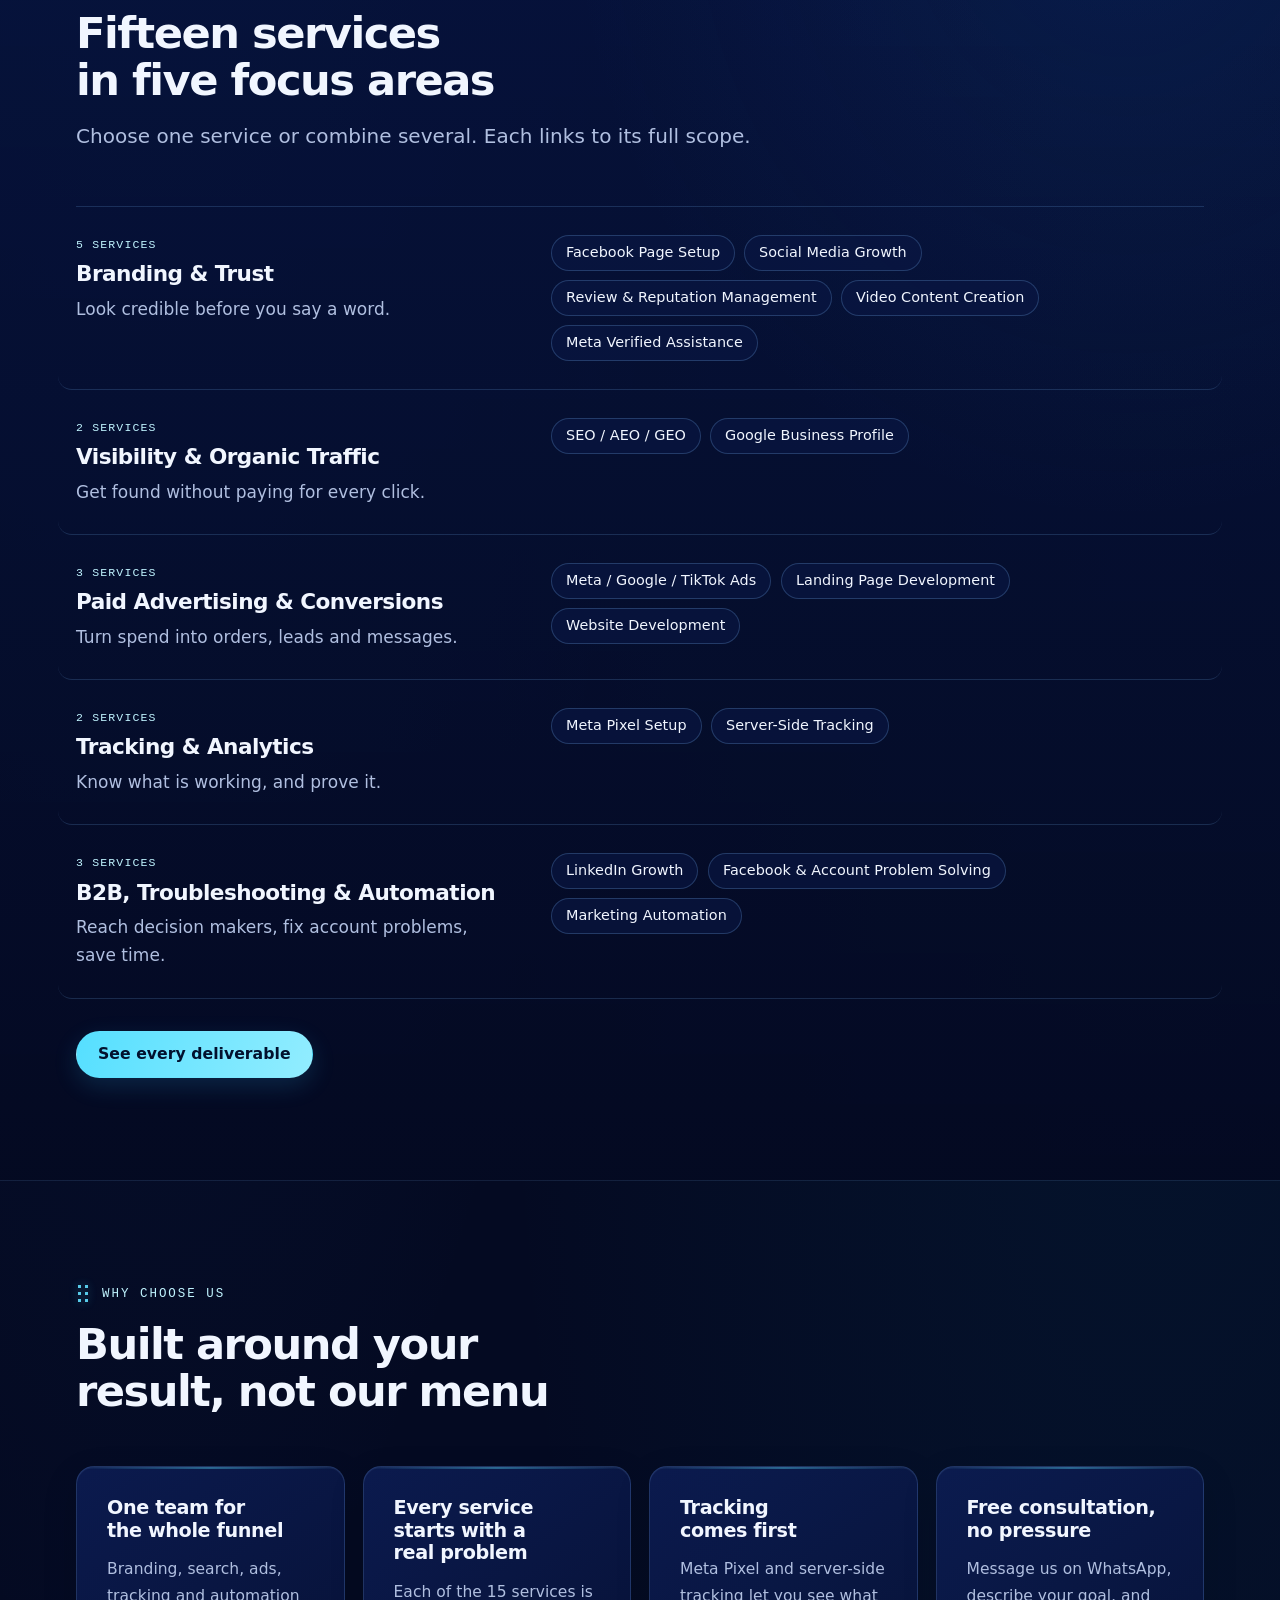
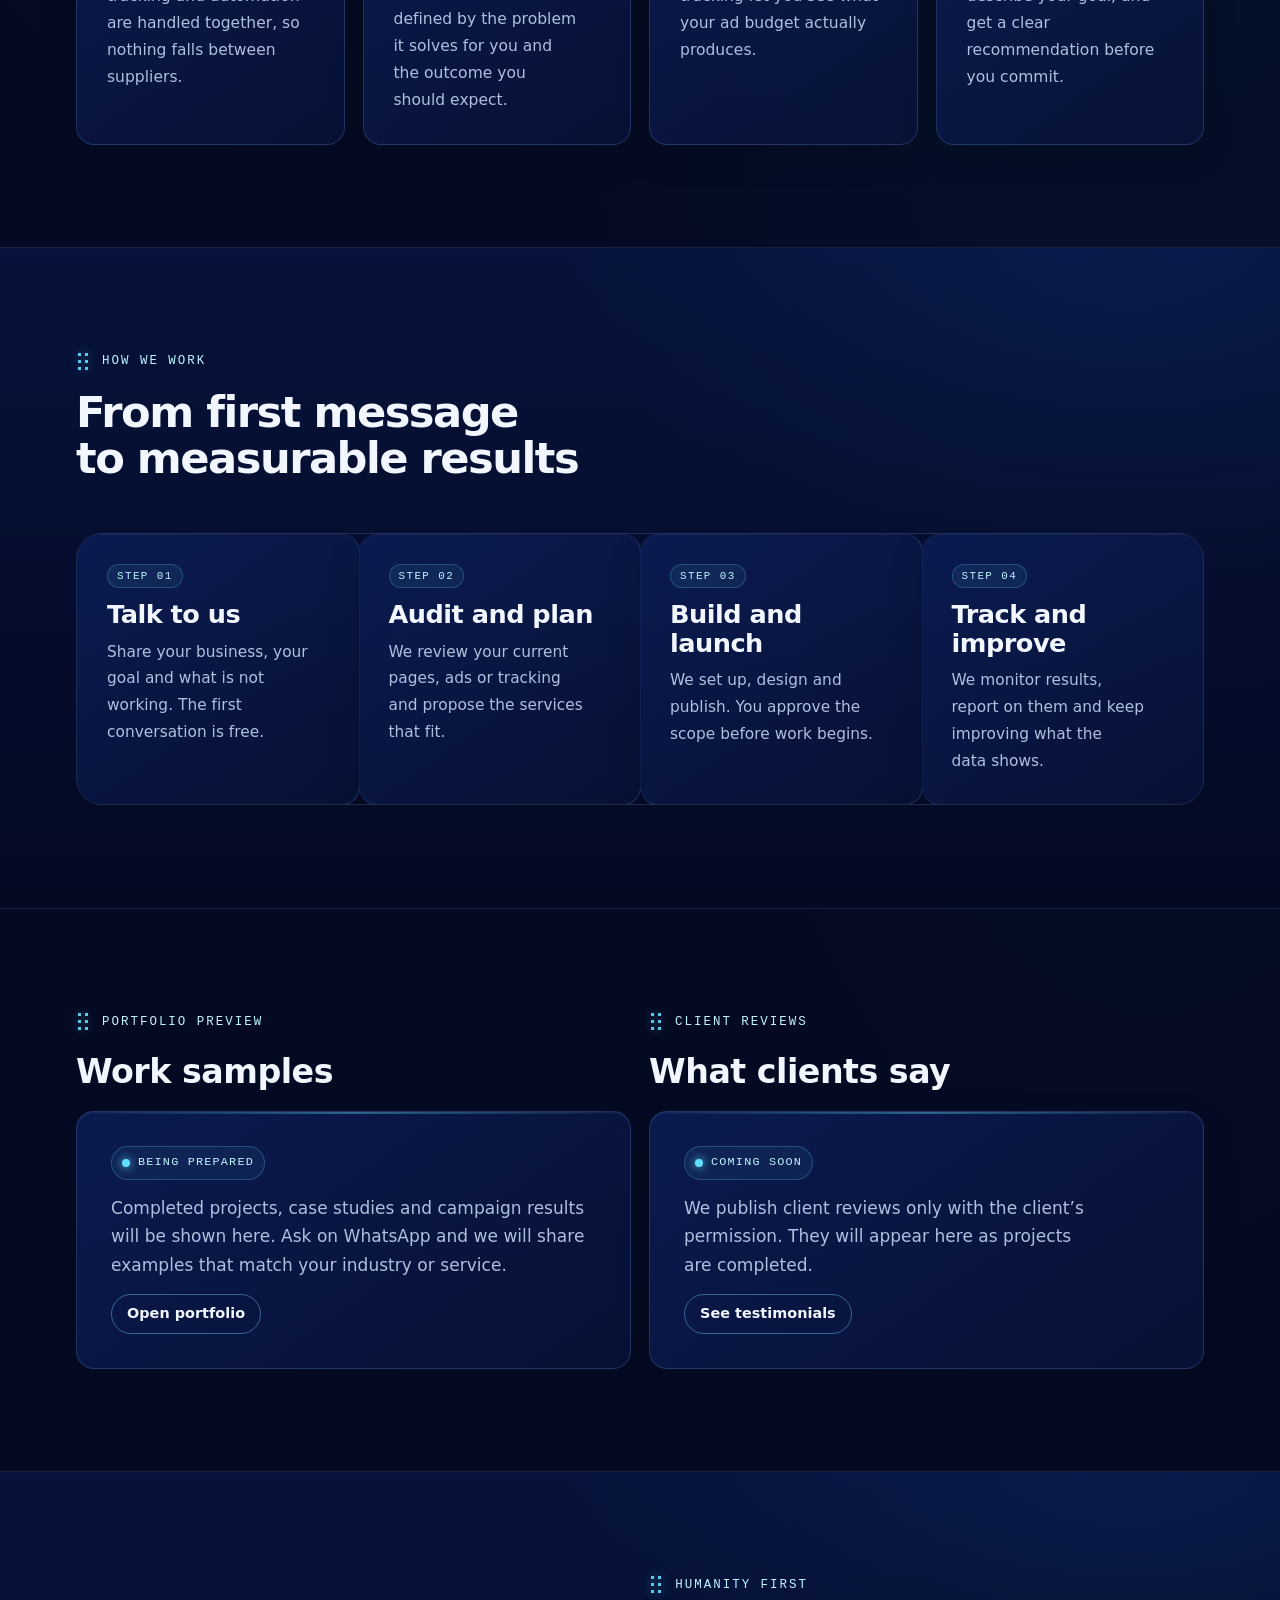
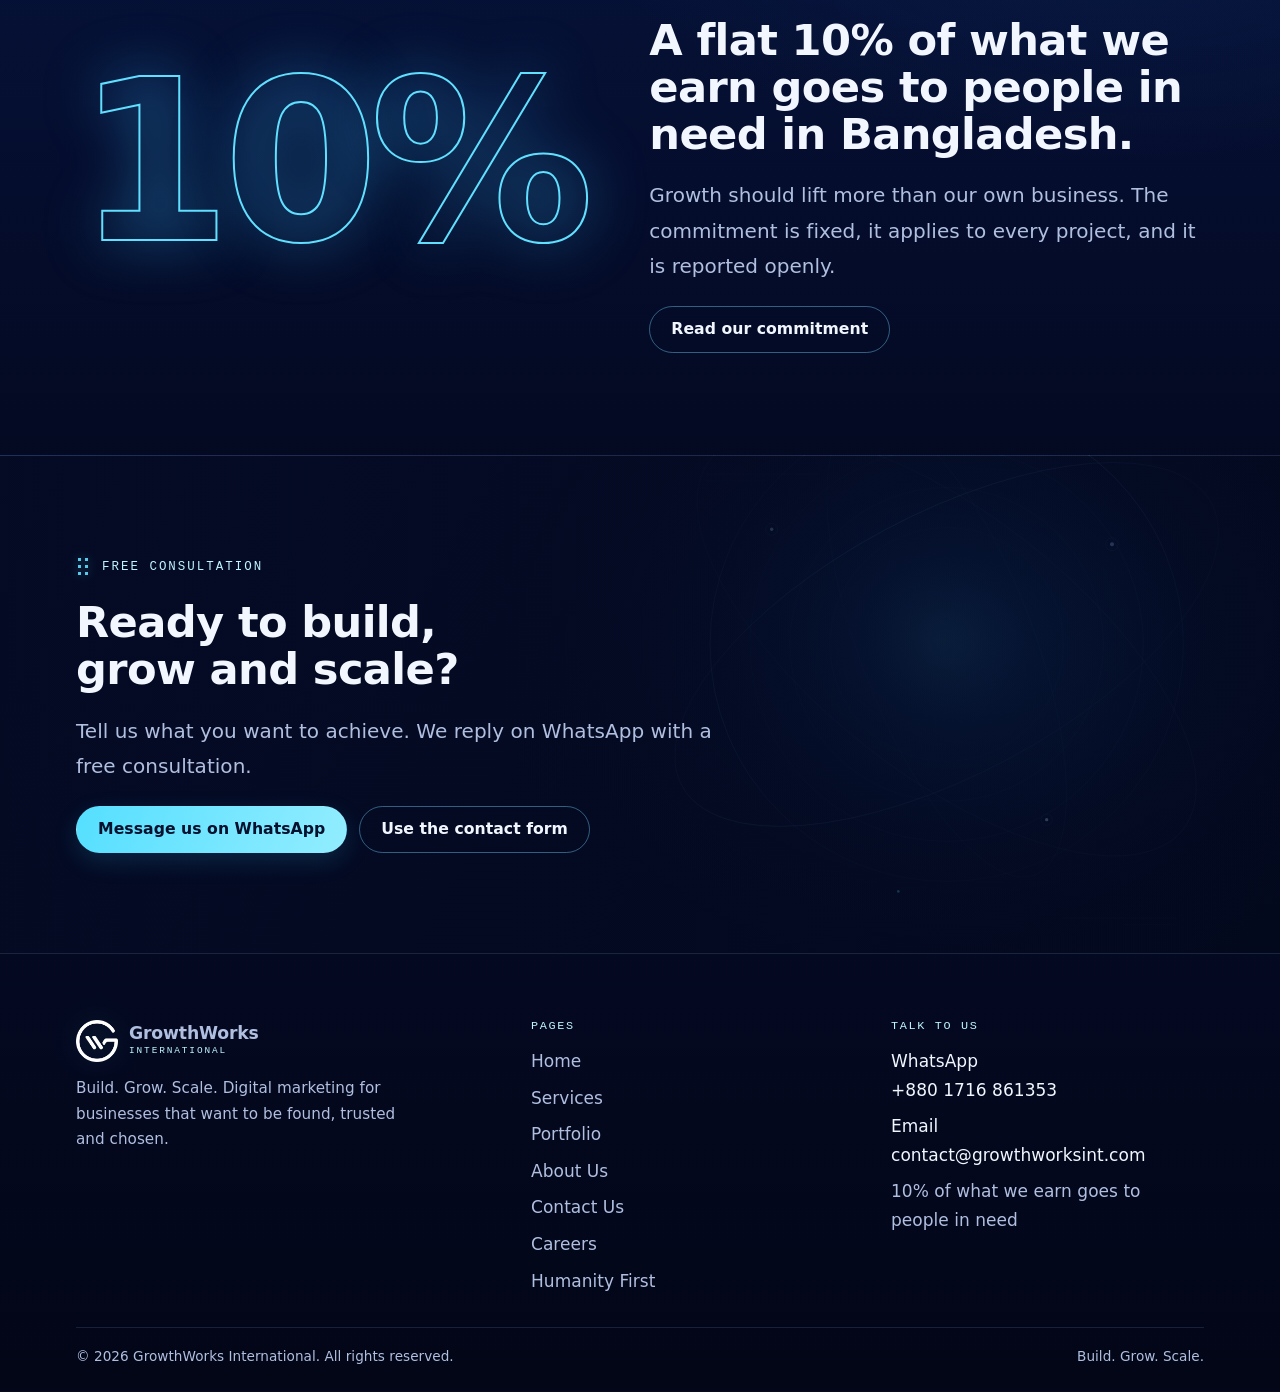
==== commit deccbf60: "Add page-level CSP and referrer policy" ====
--- a/index.html
+++ b/index.html
@@ -2,6 +2,8 @@
 <html lang="en">
 <head>
   <meta charset="utf-8">
+  <meta http-equiv="Content-Security-Policy" content="default-src 'self'; base-uri 'self'; object-src 'none'; script-src 'self'; style-src 'self' 'unsafe-inline' https://fonts.googleapis.com; font-src 'self' https://fonts.gstatic.com data:; img-src 'self' data:; connect-src 'self'; frame-src 'none'; form-action 'self'; upgrade-insecure-requests">
+  <meta name="referrer" content="strict-origin-when-cross-origin">
   <meta name="viewport" content="width=device-width, initial-scale=1, viewport-fit=cover">
   <meta name="theme-color" content="#040A22">
   <meta name="color-scheme" content="dark">
